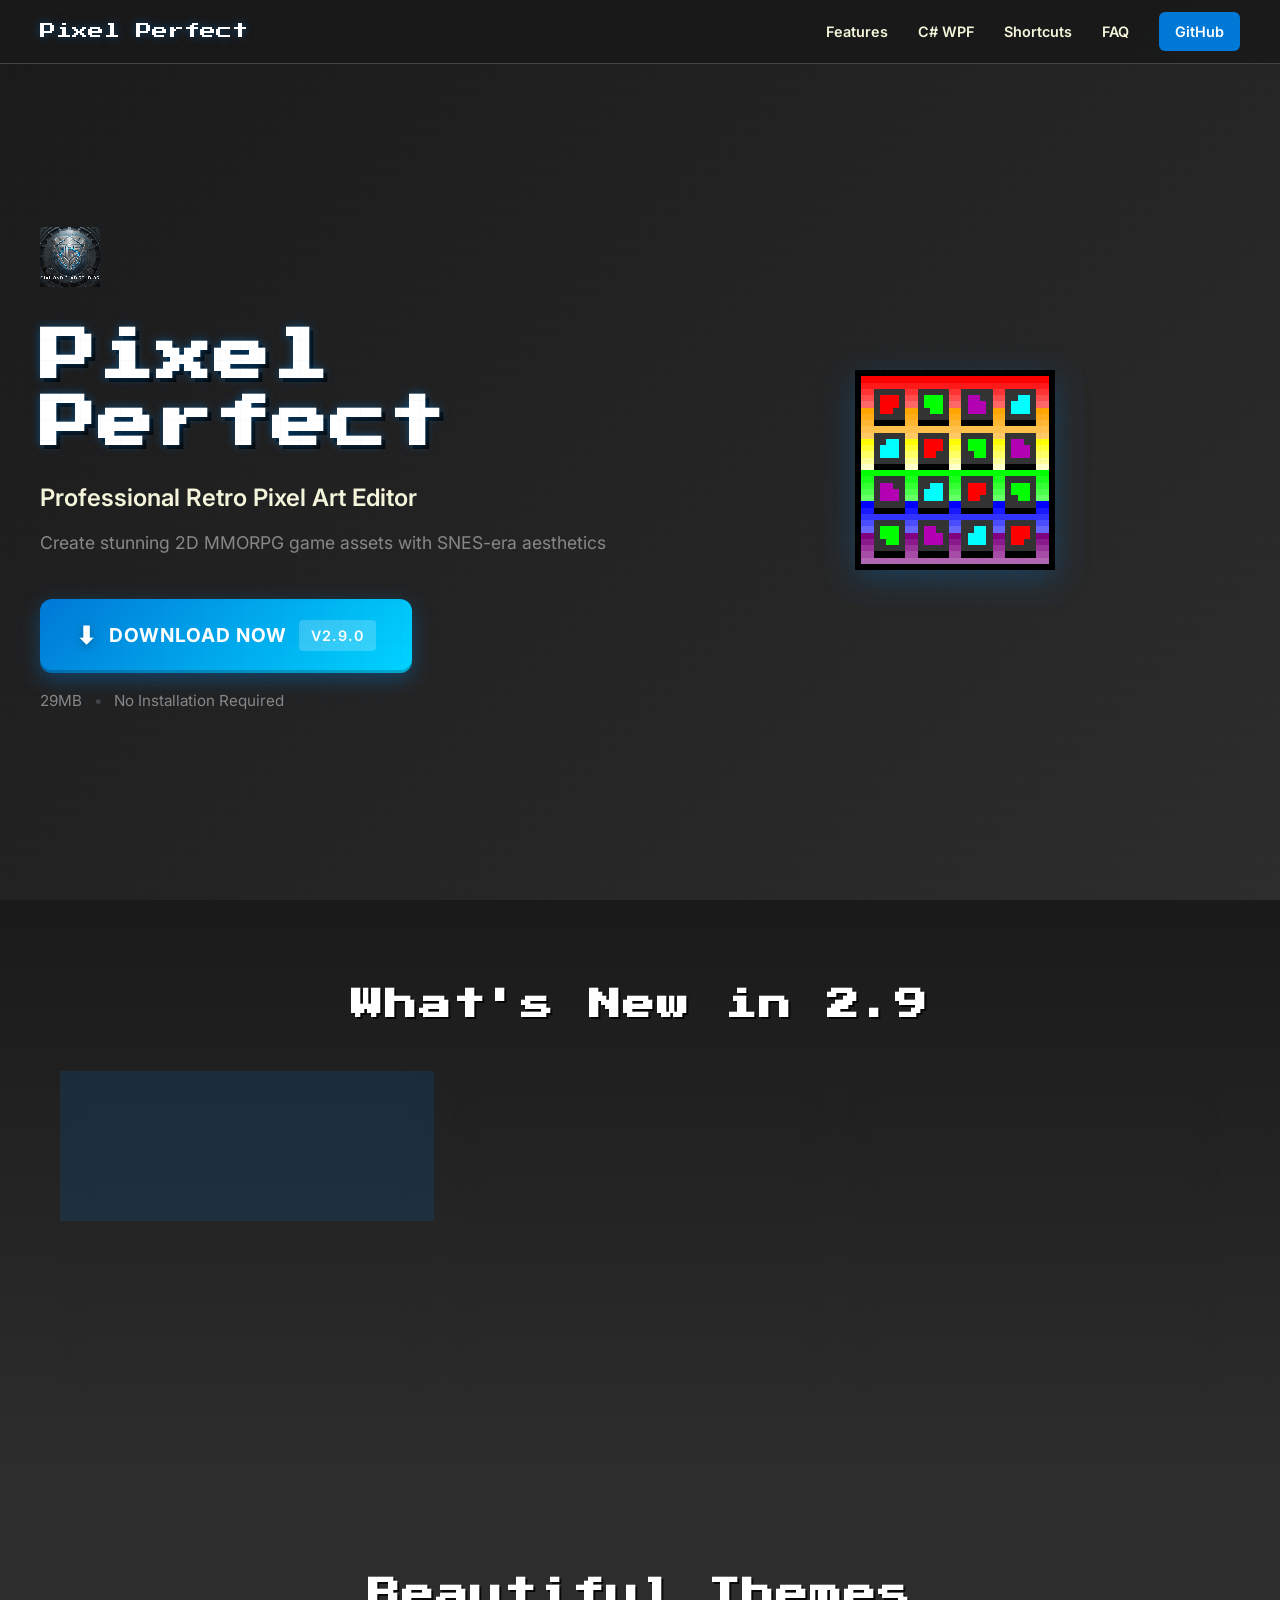
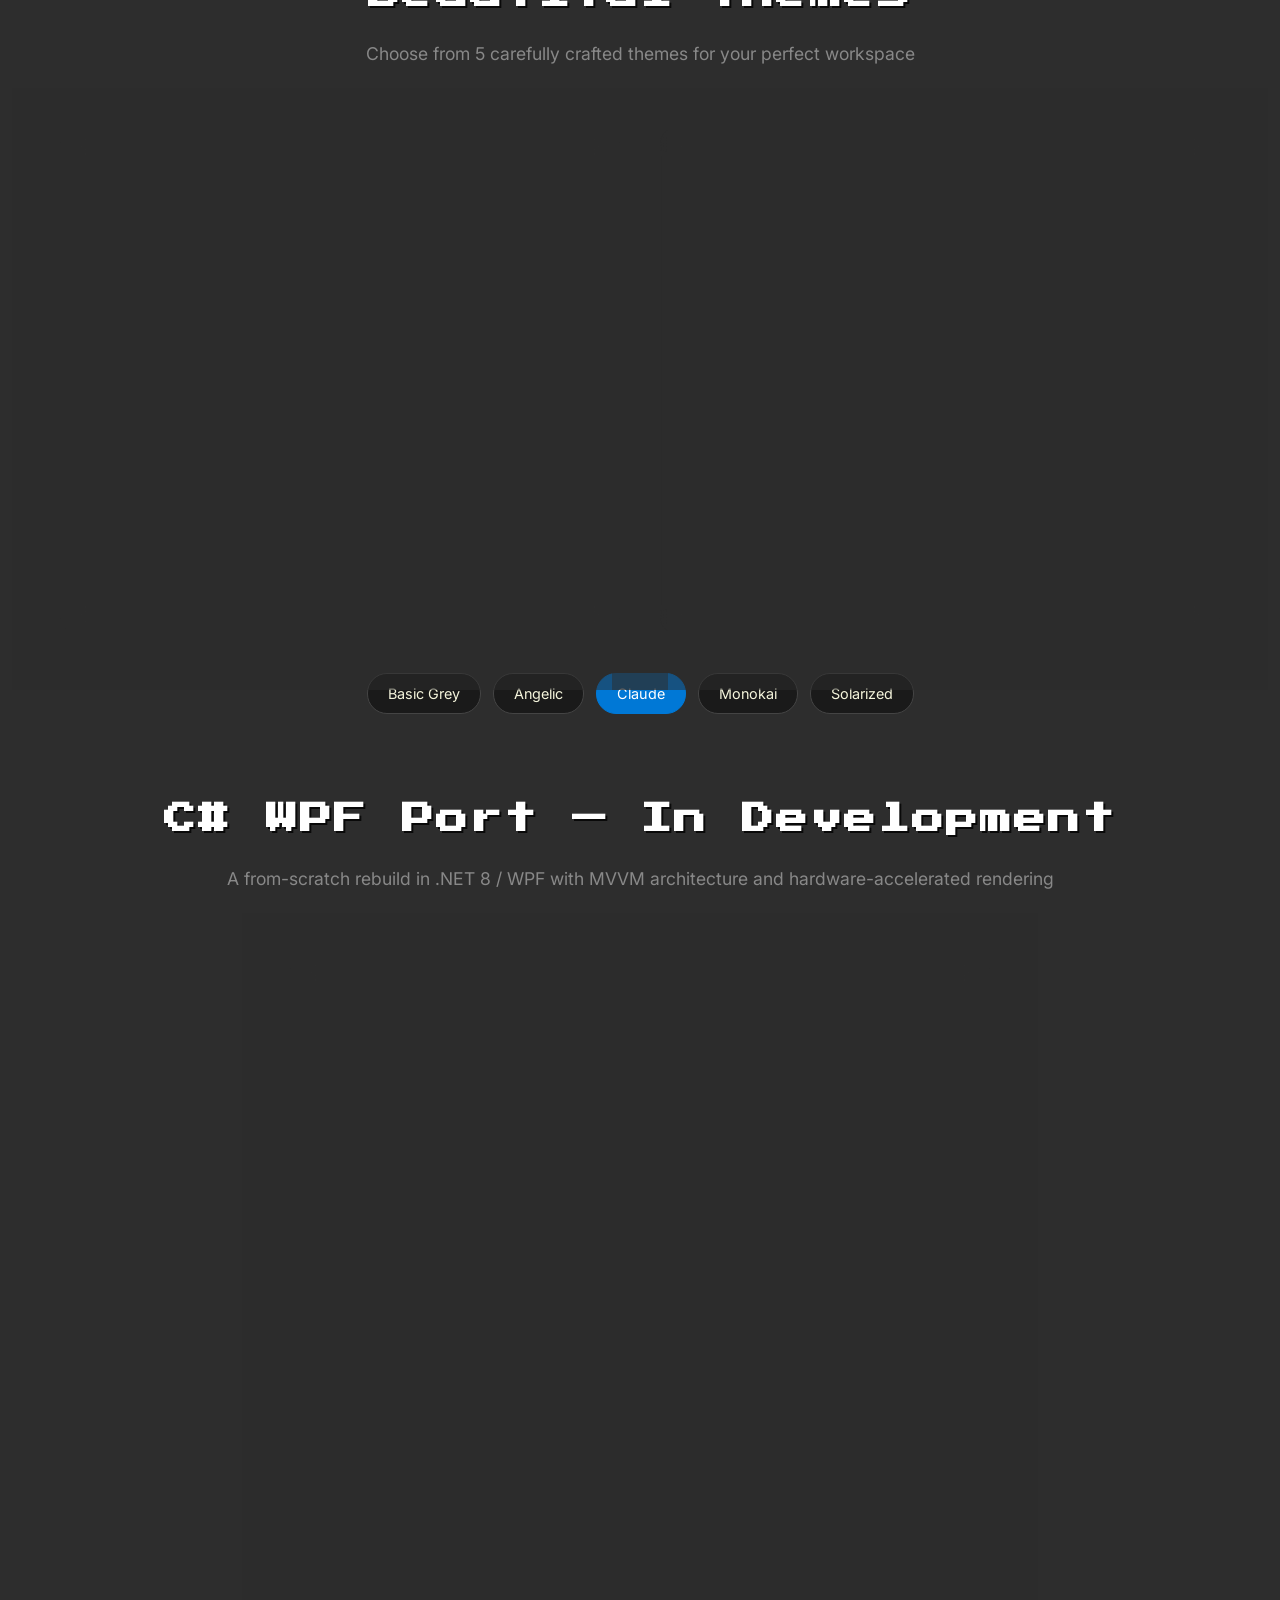
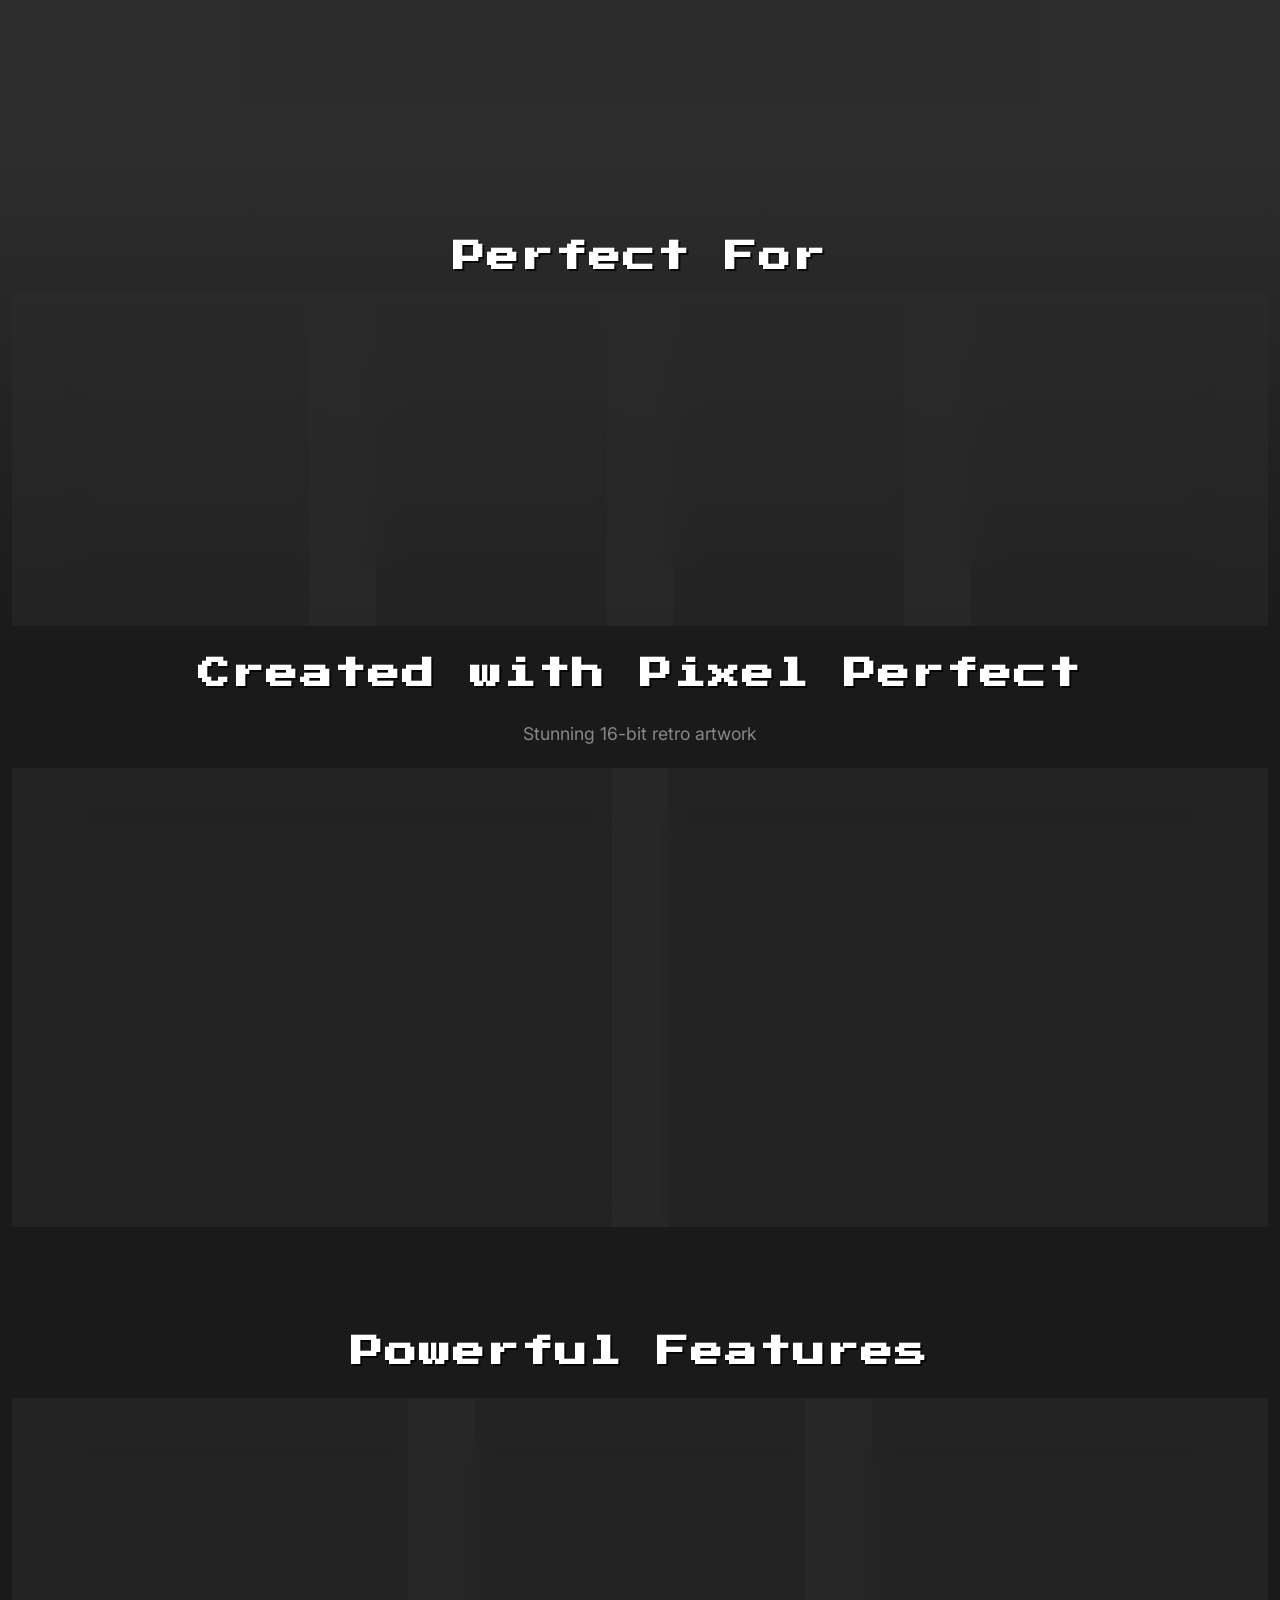
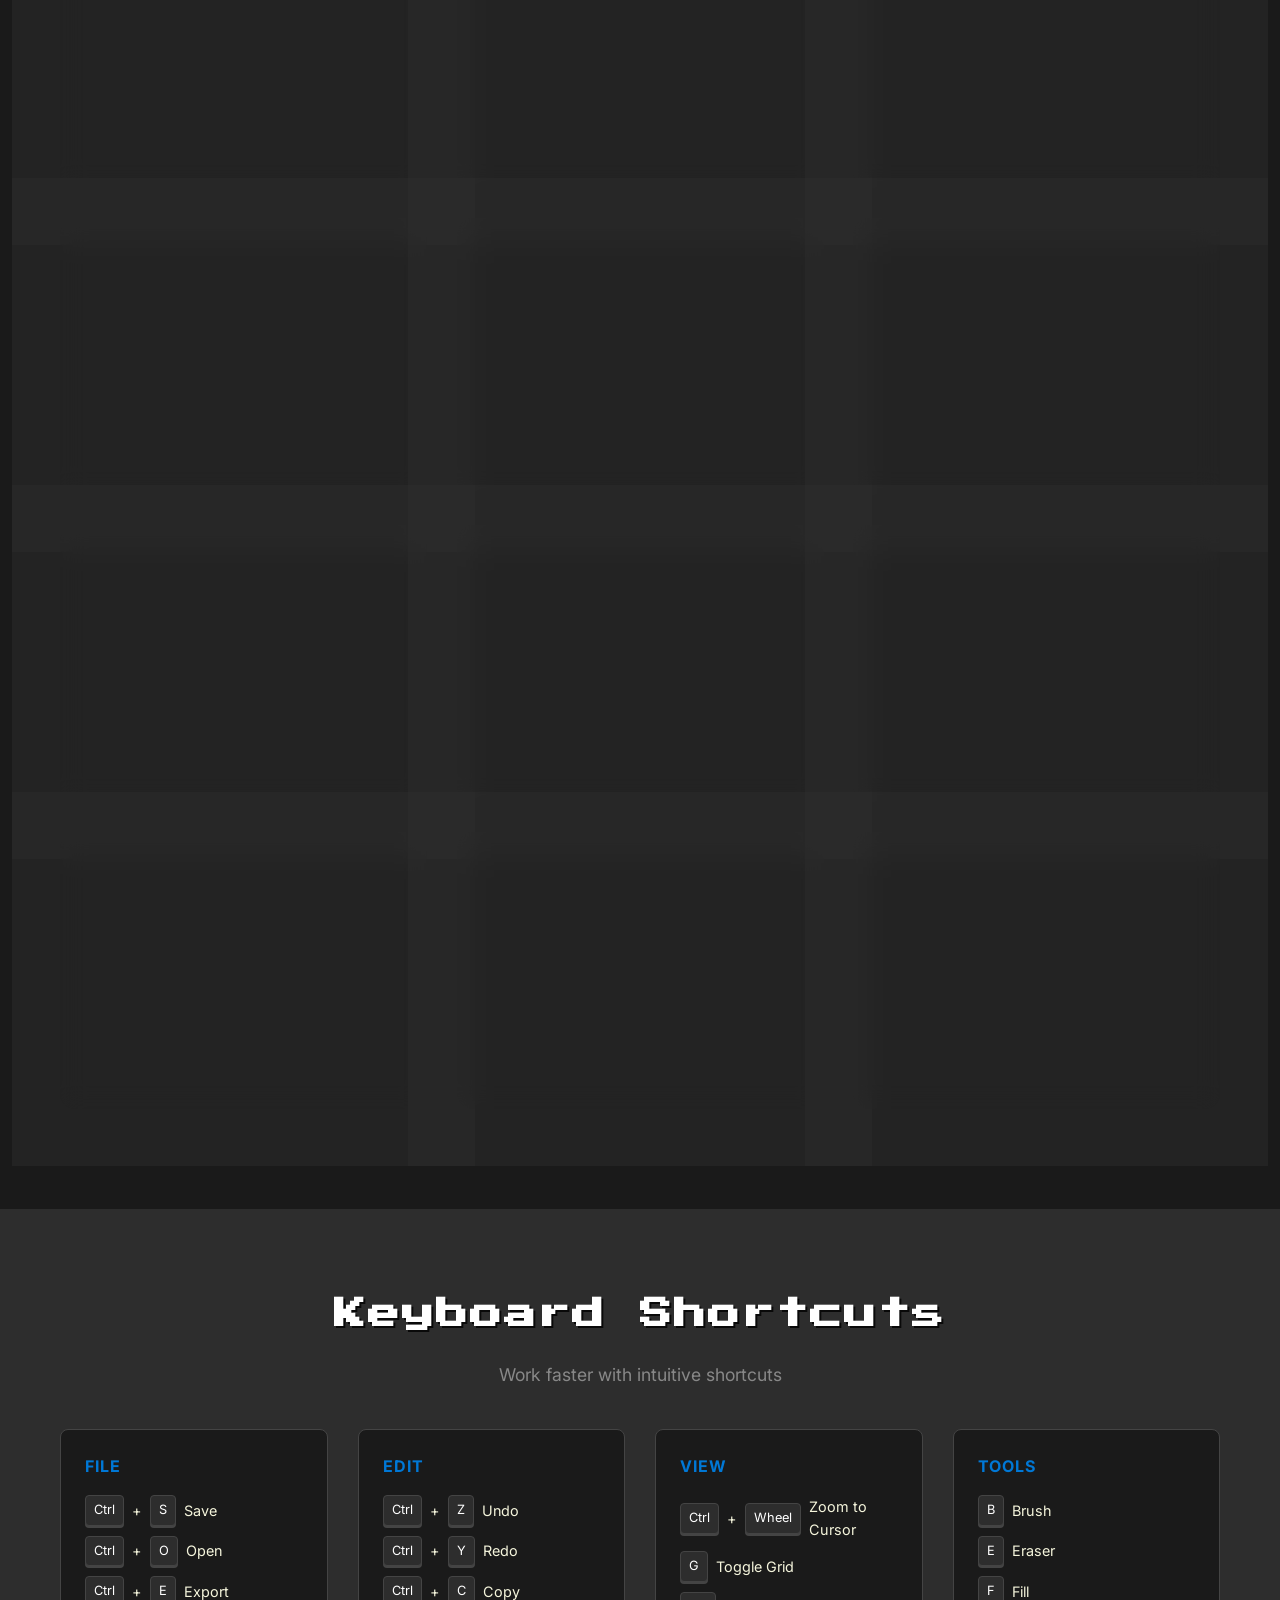
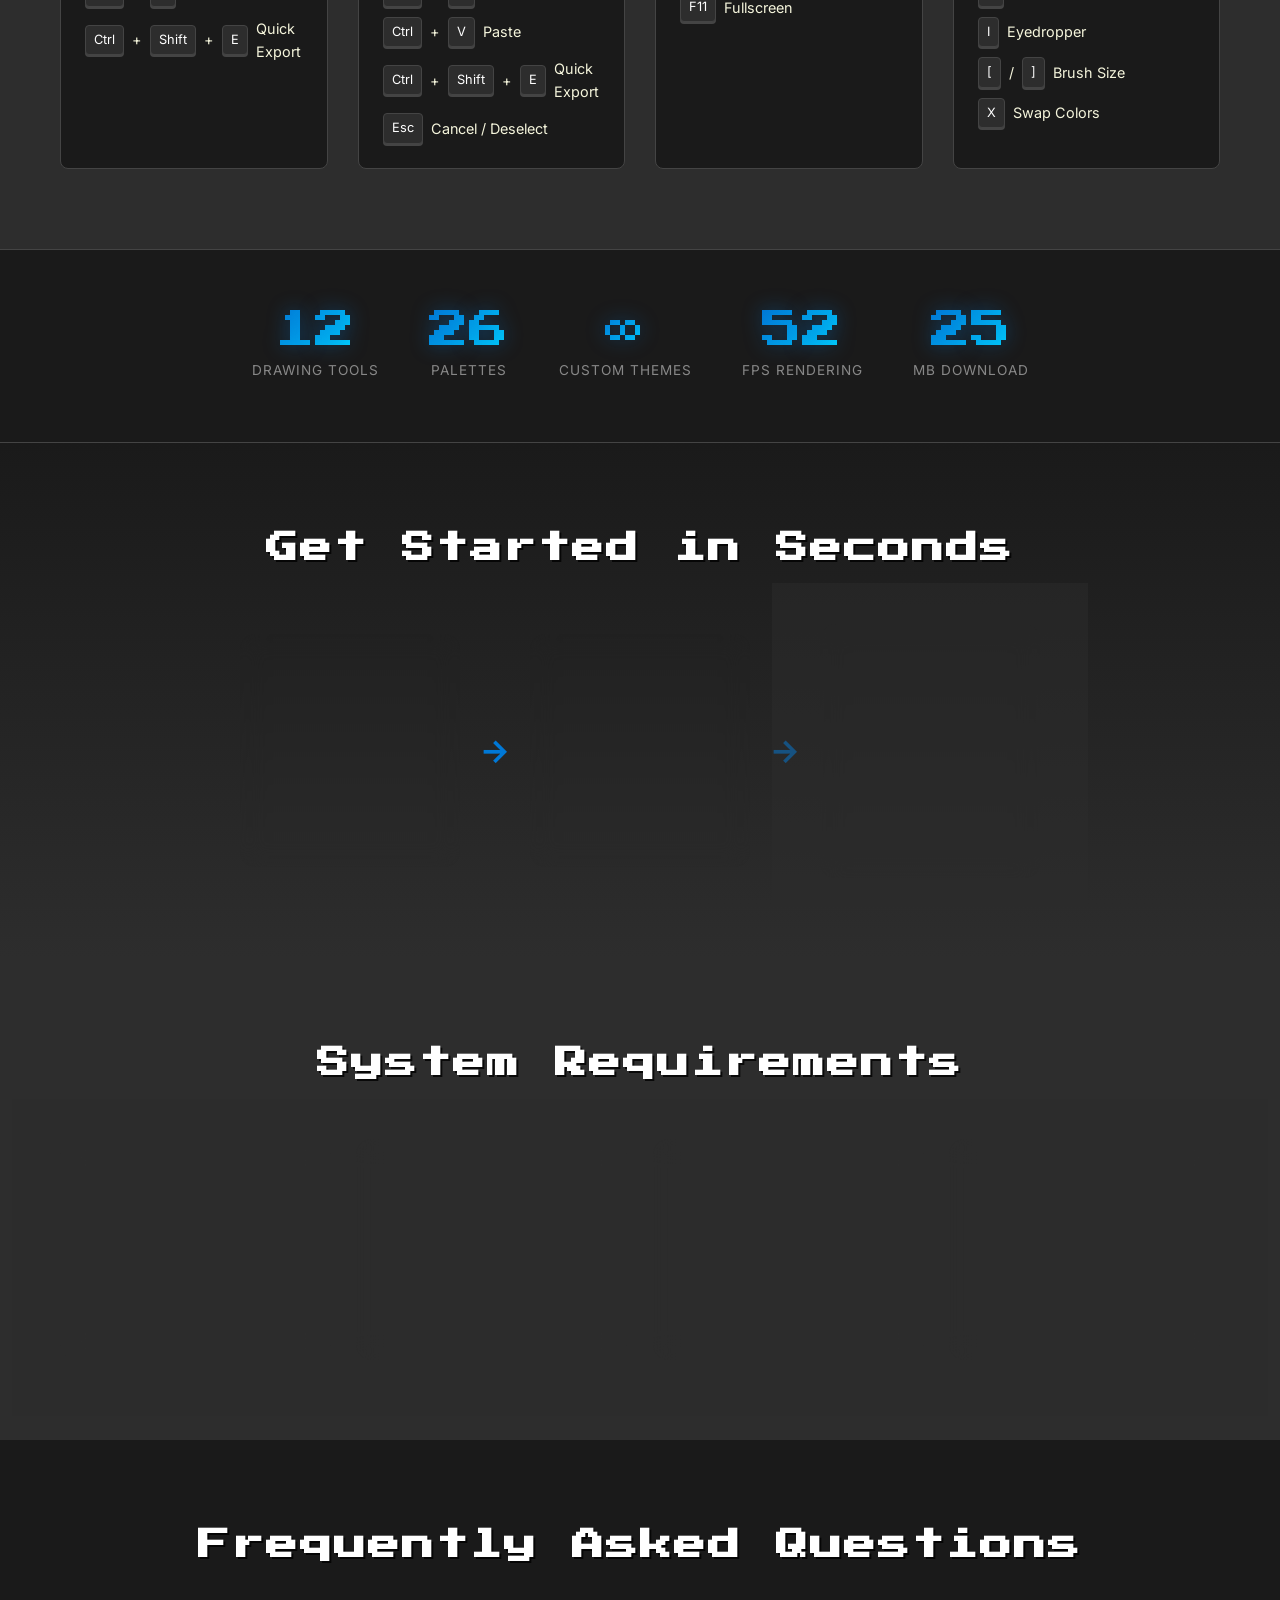
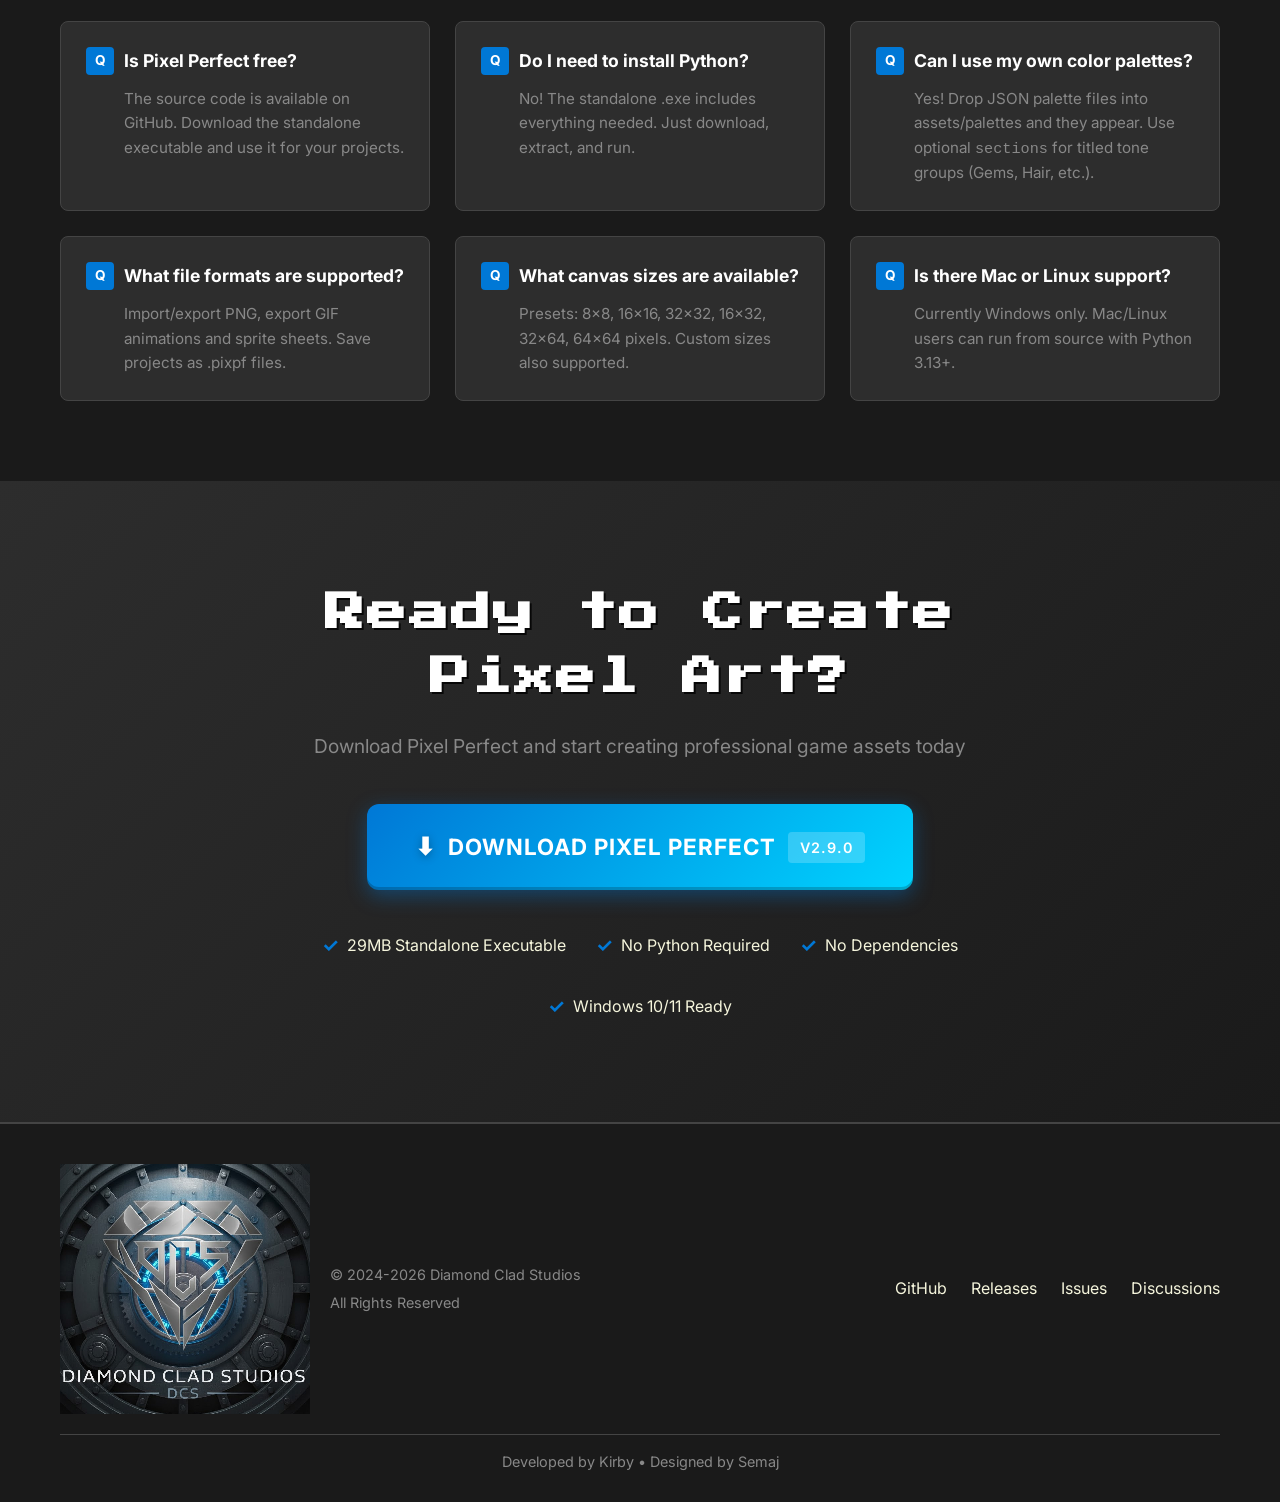
==== index.html @ 8683c52e "docs: Update index.html to enhance feature descriptions and add new shortcuts" ====
<!DOCTYPE html>
<html lang="en">

<head>
    <meta charset="UTF-8">
    <meta name="viewport" content="width=device-width, initial-scale=1.0">
    <meta name="description"
        content="Pixel Perfect - Professional Retro Pixel Art Editor for creating 2D MMORPG game assets. Free download, no installation required.">
    <title>Pixel Perfect v2.9.0 - Professional Retro Pixel Art Editor</title>
    <link rel="icon" type="image/png" href="assets/app_icon.png">
    <link rel="preconnect" href="https://fonts.googleapis.com">
    <link rel="preconnect" href="https://fonts.gstatic.com" crossorigin>
    <link href="https://fonts.googleapis.com/css2?family=Press+Start+2P&family=Inter:wght@400;600;700&display=swap"
        rel="stylesheet">
    <link rel="stylesheet" href="styles.css">
</head>

<body>
    <!-- Navigation -->
    <nav class="navbar">
        <div class="nav-container">
            <a href="#" class="nav-logo">Pixel Perfect</a>
            <div class="nav-links">
                <a href="#features">Features</a>
                <a href="#c-wpf">C# WPF</a>
                <a href="#shortcuts">Shortcuts</a>
                <a href="#faq">FAQ</a>
                <a href="https://github.com/AfyKirby1/Pixel-Perfect" class="nav-github" target="_blank"
                    rel="noopener noreferrer">GitHub</a>
            </div>
        </div>
    </nav>

    <!-- Hero Section -->
    <section class="hero">
        <div class="hero-container">
            <div class="hero-content">
                <div class="logo-section">
                    <img src="assets/dcs.png" alt="Diamond Clad Studios" class="dcs-logo">
                </div>
                <h1 class="hero-title">Pixel Perfect</h1>
                <p class="hero-tagline">Professional Retro Pixel Art Editor</p>
                <p class="hero-subtitle">Create stunning 2D MMORPG game assets with SNES-era aesthetics</p>

                <div class="download-section">
                    <a href="https://github.com/AfyKirby1/Pixel-Perfect/releases" class="download-btn" target="_blank"
                        rel="noopener noreferrer">
                        <span class="download-icon">⬇</span>
                        <span class="download-text">Download Now</span>
                        <span class="download-badge">v2.9.0</span>
                    </a>
                    <div class="download-info">
                        <span class="file-size">29MB</span>
                        <span class="separator">•</span>
                        <span class="no-install">No Installation Required</span>
                    </div>
                </div>
            </div>
            <div class="hero-image">
                <img src="assets/app_icon.png" alt="Pixel Perfect Icon" class="app-icon">
            </div>
        </div>
    </section>

    <!-- What's New Section -->
    <section class="whats-new">
        <div class="container">
            <h2 class="section-title">What's New in 2.9</h2>
            <div class="updates-grid">
                <div class="update-card highlight">
                    <div class="update-icon">🪙</div>
                    <div class="update-content">
                        <h3>3D Token Preview</h3>
                        <p>Visualize your pixel art as 3D voxel tokens with lighting, rotation, and GIF export</p>
                    </div>
                </div>
                <div class="update-card">
                    <div class="update-icon">🎨</div>
                    <div class="update-content">
                        <h3>Claude Theme</h3>
                        <p>Warm cream backgrounds with coral accents inspired by Anthropic's design language</p>
                    </div>
                </div>
                <div class="update-card">
                    <div class="update-icon">🏁</div>
                    <div class="update-content">
                        <h3>Dither Tool</h3>
                        <p>Checkerboard pattern brush for authentic retro shading and dithering effects</p>
                    </div>
                </div>
                <div class="update-card">
                    <div class="update-icon">🤖</div>
                    <div class="update-content">
                        <h3>Godot Ready</h3>
                        <p>Auto-generate zero-spacing sprite sheets and .tres resources for instant Godot Engine use</p>
                    </div>
                </div>
                <div class="update-card">
                    <div class="update-icon">🖼️</div>
                    <div class="update-content">
                        <h3>Reference Panel</h3>
                        <p>Load any image (PNG, JPG, GIF) with adjustable opacity, pan, and zoom support</p>
                    </div>
                </div>
                <div class="update-card">
                    <div class="update-icon">📐</div>
                    <div class="update-content">
                        <h3>Massive Canvases</h3>
                        <p>Support for 128×128 and 256×256 sizes powered by new Pillow rendering engine</p>
                    </div>
                </div>
            </div>
        </div>
    </section>

    <!-- Screenshots Section -->
    <section class="screenshots">
        <div class="container">
            <h2 class="section-title">Beautiful Themes</h2>
            <p class="section-subtitle">Choose from 5 carefully crafted themes for your perfect workspace</p>
            <div class="screenshots-grid">
                <div class="screenshot-card">
                    <div class="screenshot-wrapper">
                        <img src="assets/header.png" alt="Pixel Perfect - Dark Theme" class="screenshot-img">
                    </div>
                    <h3 class="screenshot-title">Dark "Basic Grey"</h3>
                    <p class="screenshot-desc">Professional workspace with dark color palette</p>
                </div>
                <div class="screenshot-card">
                    <div class="screenshot-wrapper">
                        <img src="assets/header_light.png" alt="Pixel Perfect - Light Theme" class="screenshot-img">
                    </div>
                    <h3 class="screenshot-title">Light "Angelic"</h3>
                    <p class="screenshot-desc">Elegant light interface for comfortable daytime use</p>
                </div>
            </div>
            <div class="themes-list">
                <span class="theme-tag">Basic Grey</span>
                <span class="theme-tag">Angelic</span>
                <span class="theme-tag highlight">Claude</span>
                <span class="theme-tag">Monokai</span>
                <span class="theme-tag">Solarized</span>
            </div>

            <!-- C# WPF Port Section -->
            <h2 class="section-title" id="c-wpf" style="margin-top: 80px;">C# WPF Port — In Development</h2>
            <p class="section-subtitle">A from-scratch rebuild in .NET 8 / WPF with MVVM architecture and
                hardware-accelerated rendering</p>
            <div class="screenshots-grid c-wpf-grid">
                <div class="screenshot-card c-wpf-card">
                    <div class="screenshot-wrapper">
                        <img src="assets/c-wpf-v-0.1.png" alt="Pixel Perfect C# WPF v0.2 - Dark Theme"
                            class="screenshot-img">
                    </div>
                    <h3 class="screenshot-title">C# WPF v0.2 — Dark Theme</h3>
                    <p class="screenshot-desc">10 tools, layers, 6 themes, selection, pan, 16 sectioned palettes, Recent Colors, swap colors (X), zoom-to-cursor, Fit/100%, Settings (grid & checkerboard), Quick Export. Windows native.</p>
                    <div class="c-wpf-badges">
                        <span class="c-wpf-badge">.NET 8</span>
                        <span class="c-wpf-badge">WPF</span>
                        <span class="c-wpf-badge">MVVM</span>
                        <span class="c-wpf-badge">Settings</span>
                    </div>
                </div>
            </div>
        </div>
    </section>

    <!-- Perfect For Section -->
    <section class="perfect-for">
        <div class="container">
            <h2 class="section-title">Perfect For</h2>
            <div class="audience-grid">
                <div class="audience-card">
                    <div class="audience-icon">🎮</div>
                    <h3>Game Developers</h3>
                    <p>SNES-era sprites & tile-based games</p>
                </div>
                <div class="audience-card">
                    <div class="audience-icon">🎨</div>
                    <h3>Pixel Artists</h3>
                    <p>Professional tools & workflow efficiency</p>
                </div>
                <div class="audience-card">
                    <div class="audience-icon">🚀</div>
                    <h3>Indie Creators</h3>
                    <p>Fast asset creation & budget-friendly</p>
                </div>
                <div class="audience-card">
                    <div class="audience-icon">💖</div>
                    <h3>Retro Enthusiasts</h3>
                    <p>Authentic experience & classic aesthetics</p>
                </div>
            </div>
        </div>
    </section>

    <!-- Art Gallery Section -->
    <section class="gallery">
        <div class="container">
            <h2 class="section-title">Created with Pixel Perfect</h2>
            <p class="section-subtitle">Stunning 16-bit retro artwork</p>
            <div class="screenshots-grid">
                <div class="screenshot-card">
                    <div class="screenshot-wrapper"
                        style="background:#1a1a1a; display:flex; justify-content:center; align-items:center; padding: 20px;">
                        <img src="assets/pixel_knight.png" alt="Retro Fantasy Knight"
                            style="max-height: 250px; image-rendering: pixelated; width: auto;">
                    </div>
                    <h3 class="screenshot-title">Fantasy Knight Sprite</h3>
                    <p class="screenshot-desc">16-bit MMORPG character asset</p>
                </div>
                <div class="screenshot-card">
                    <div class="screenshot-wrapper"
                        style="background:#1a1a1a; display:flex; justify-content:center; align-items:center; padding: 20px;">
                        <img src="assets/potion_token.png" alt="3D Potion Token"
                            style="max-height: 250px; image-rendering: pixelated; width: auto;">
                    </div>
                    <h3 class="screenshot-title">Magic Potion Item</h3>
                    <p class="screenshot-desc">Isometric preview</p>
                </div>
            </div>
        </div>
    </section>

    <!-- Features Section -->
    <section class="features" id="features">
        <div class="container">
            <h2 class="section-title">Powerful Features</h2>
            <div class="features-grid">
                <div class="feature-card">
                    <div class="feature-icon">🖌️</div>
                    <h3 class="feature-title">14 Drawing Tools</h3>
                    <p class="feature-desc">Brush, Eraser, Dither, Spray, Fill, Eyedropper, Line, Rectangle, Circle,
                        Texture, Edge, Selection, Move & Pan.</p>
                </div>
                <div class="feature-card">
                    <div class="feature-icon">🎨</div>
                    <h3 class="feature-title">30+ Game Palettes</h3>
                    <p class="feature-desc">SNES, OSRS, Curse of Aros, Heartwood, Hair Colors, Skin Tones, Gems, Minerals, Ores, Crystals, Cave, Grass, Fruit & Veggies & more. Sectioned tone groups. Recent Colors. Drop your own JSON palettes!</p>
                </div>
                <div class="feature-card">
                    <div class="feature-icon">📚</div>
                    <h3 class="feature-title">Layer System</h3>
                    <p class="feature-desc">Up to 10 layers with visibility, opacity, reordering, merging, and smart
                        alpha blending.</p>
                </div>
                <div class="feature-card">
                    <div class="feature-icon">🎬</div>
                    <h3 class="feature-title">Animation Timeline</h3>
                    <p class="feature-desc">4-8 frame animations with playback controls, adjustable FPS, onion skinning
                        & sprite sheet export.</p>
                </div>
                <div class="feature-card">
                    <div class="feature-icon">✂️</div>
                    <h3 class="feature-title">Selection Tools</h3>
                    <p class="feature-desc">Rectangle select, mirror, rotate 90°, copy, scale with handles.
                        Non-destructive move system.</p>
                </div>
                <div class="feature-card">
                    <div class="feature-icon">🔄</div>
                    <h3 class="feature-title">Symmetry Drawing</h3>
                    <p class="feature-desc">X/Y axis mirroring for all drawing tools. Perfect for characters and
                        symmetrical designs.</p>
                </div>
                <div class="feature-card">
                    <div class="feature-icon">💾</div>
                    <h3 class="feature-title">Export Formats</h3>
                    <p class="feature-desc">PNG (1-8× scale), GIF animations, sprite sheets with JSON metadata. Custom
                        .pixpf project format.</p>
                </div>
                <div class="feature-card">
                    <div class="feature-icon">⚡</div>
                    <h3 class="feature-title">Lightning Fast</h3>
                    <p class="feature-desc">Pillow rendering engine, NumPy vectorization, smart caching. 60fps even at
                        256×256 resolution.</p>
                </div>
                <div class="feature-card">
                    <div class="feature-icon">🪙</div>
                    <h3 class="feature-title">3D Token Preview</h3>
                    <p class="feature-desc">Instantly visualize your art as 3D voxel tokens. Rotate, light, and export
                        as spinning GIFs.</p>
                </div>
                <div class="feature-card">
                    <div class="feature-icon">🤖</div>
                    <h3 class="feature-title">Godot Ready</h3>
                    <p class="feature-desc">Export zero-spacing sprite sheets and .tres resources for immediate use in
                        Godot Engine.</p>
                </div>
                <div class="feature-card">
                    <div class="feature-icon">🖼️</div>
                    <h3 class="feature-title">Reference Panel</h3>
                    <p class="feature-desc">Load reference images (PNG/JPG/GIF) with adjustable opacity, pan, and zoom
                        interactions.</p>
                </div>
                <div class="feature-card">
                    <div class="feature-icon">📐</div>
                    <h3 class="feature-title">Massive Canvas</h3>
                    <p class="feature-desc">Support for sizes up to 256×256 pixels with smart view management and
                        auto-zoom.</p>
                </div>
            </div>
        </div>
    </section>

    <!-- Keyboard Shortcuts Section -->
    <section class="shortcuts" id="shortcuts">
        <div class="container">
            <h2 class="section-title">Keyboard Shortcuts</h2>
            <p class="section-subtitle">Work faster with intuitive shortcuts</p>
            <div class="shortcuts-grid">
                <div class="shortcut-group">
                    <h3>File</h3>
                    <div class="shortcut"><kbd>Ctrl</kbd>+<kbd>S</kbd> Save</div>
                    <div class="shortcut"><kbd>Ctrl</kbd>+<kbd>O</kbd> Open</div>
                    <div class="shortcut"><kbd>Ctrl</kbd>+<kbd>E</kbd> Export</div>
                    <div class="shortcut"><kbd>Ctrl</kbd>+<kbd>Shift</kbd>+<kbd>E</kbd> Quick Export</div>
                </div>
                <div class="shortcut-group">
                    <h3>Edit</h3>
                    <div class="shortcut"><kbd>Ctrl</kbd>+<kbd>Z</kbd> Undo</div>
                    <div class="shortcut"><kbd>Ctrl</kbd>+<kbd>Y</kbd> Redo</div>
                    <div class="shortcut"><kbd>Ctrl</kbd>+<kbd>C</kbd> Copy</div>
                    <div class="shortcut"><kbd>Ctrl</kbd>+<kbd>V</kbd> Paste</div>
                    <div class="shortcut"><kbd>Ctrl</kbd>+<kbd>Shift</kbd>+<kbd>E</kbd> Quick Export</div>
                    <div class="shortcut"><kbd>Esc</kbd> Cancel / Deselect</div>
                </div>
                <div class="shortcut-group">
                    <h3>View</h3>
                    <div class="shortcut"><kbd>Ctrl</kbd>+<kbd>Wheel</kbd> Zoom to Cursor</div>
                    <div class="shortcut"><kbd>G</kbd> Toggle Grid</div>
                    <div class="shortcut"><kbd>F11</kbd> Fullscreen</div>
                </div>
                <div class="shortcut-group">
                    <h3>Tools</h3>
                    <div class="shortcut"><kbd>B</kbd> Brush</div>
                    <div class="shortcut"><kbd>E</kbd> Eraser</div>
                    <div class="shortcut"><kbd>F</kbd> Fill</div>
                    <div class="shortcut"><kbd>I</kbd> Eyedropper</div>
                    <div class="shortcut"><kbd>[</kbd>/<kbd>]</kbd> Brush Size</div>
                    <div class="shortcut"><kbd>X</kbd> Swap Colors</div>
                </div>
            </div>
        </div>
    </section>

    <!-- Stats Section -->
    <section class="stats">
        <div class="container">
            <div class="stats-grid">
                <div class="stat-item">
                    <span class="stat-number">14</span>
                    <span class="stat-label">Drawing Tools</span>
                </div>
                <div class="stat-item">
                    <span class="stat-number">30</span>
                    <span class="stat-label">Palettes</span>
                </div>
                <div class="stat-item">
                    <span class="stat-number">∞</span>
                    <span class="stat-label">Custom Themes</span>
                </div>
                <div class="stat-item">
                    <span class="stat-number">60</span>
                    <span class="stat-label">FPS Rendering</span>
                </div>
                <div class="stat-item">
                    <span class="stat-number">29</span>
                    <span class="stat-label">MB Download</span>
                </div>
            </div>
        </div>
    </section>

    <!-- Quick Start Section -->
    <section class="quick-start">
        <div class="container">
            <h2 class="section-title">Get Started in Seconds</h2>
            <div class="steps-grid">
                <div class="step-card">
                    <div class="step-number">1</div>
                    <h3>Download</h3>
                    <p>Get the 29MB standalone executable from GitHub releases</p>
                </div>
                <div class="step-arrow">→</div>
                <div class="step-card">
                    <div class="step-number">2</div>
                    <h3>Extract</h3>
                    <p>Unzip the folder (includes EXE + assets + palettes)</p>
                </div>
                <div class="step-arrow">→</div>
                <div class="step-card">
                    <div class="step-number">3</div>
                    <h3>Create</h3>
                    <p>Double-click PixelPerfect.exe (Python or C# WPF) and start drawing!</p>
                </div>
            </div>
        </div>
    </section>

    <!-- System Requirements Section -->
    <section class="requirements">
        <div class="container">
            <h2 class="section-title">System Requirements</h2>
            <div class="requirements-grid">
                <div class="requirement-card">
                    <div class="requirement-icon">💻</div>
                    <h3>Operating System</h3>
                    <p>Windows 10 or Windows 11 (64-bit)</p>
                </div>
                <div class="requirement-card">
                    <div class="requirement-icon">🧠</div>
                    <h3>Memory</h3>
                    <p>2GB RAM minimum (4GB recommended)</p>
                </div>
                <div class="requirement-card">
                    <div class="requirement-icon">💾</div>
                    <h3>Storage</h3>
                    <p>50MB free disk space</p>
                </div>
                <div class="requirement-card">
                    <div class="requirement-icon">🖥️</div>
                    <h3>Display</h3>
                    <p>1280×720 minimum resolution</p>
                </div>
            </div>
        </div>
    </section>

    <!-- FAQ Section -->
    <section class="faq" id="faq">
        <div class="container">
            <h2 class="section-title">Frequently Asked Questions</h2>
            <div class="faq-grid">
                <div class="faq-item">
                    <h3 class="faq-question">Is Pixel Perfect free?</h3>
                    <p class="faq-answer">The source code is available on GitHub. Download the standalone executable and
                        use it for your projects.</p>
                </div>
                <div class="faq-item">
                    <h3 class="faq-question">Do I need to install Python?</h3>
                    <p class="faq-answer">No! The standalone .exe includes everything needed. Just download, extract,
                        and run.</p>
                </div>
                <div class="faq-item">
                    <h3 class="faq-question">Can I use my own color palettes?</h3>
                    <p class="faq-answer">Yes! Drop JSON palette files into assets/palettes and they appear. Use optional <code>sections</code> for titled tone groups (Gems, Hair, etc.).</p>
                </div>
                <div class="faq-item">
                    <h3 class="faq-question">What file formats are supported?</h3>
                    <p class="faq-answer">Import/export PNG, export GIF animations and sprite sheets. Save projects as
                        .pixpf files.</p>
                </div>
                <div class="faq-item">
                    <h3 class="faq-question">What canvas sizes are available?</h3>
                    <p class="faq-answer">Presets: 8×8, 16×16, 32×32, 16×32, 32×64, 64×64 pixels. Custom sizes also
                        supported.</p>
                </div>
                <div class="faq-item">
                    <h3 class="faq-question">Is there Mac or Linux support?</h3>
                    <p class="faq-answer">Currently Windows only. Mac/Linux users can run from source with Python 3.13+.
                    </p>
                </div>
            </div>
        </div>
    </section>

    <!-- Download CTA Section -->
    <section class="download-cta">
        <div class="container">
            <div class="cta-content">
                <h2 class="cta-title">Ready to Create Pixel Art?</h2>
                <p class="cta-subtitle">Download Pixel Perfect and start creating professional game assets today</p>
                <a href="https://github.com/AfyKirby1/Pixel-Perfect/releases" class="download-btn large" target="_blank"
                    rel="noopener noreferrer">
                    <span class="download-icon">⬇</span>
                    <span class="download-text">Download Pixel Perfect</span>
                    <span class="download-badge">v2.9.0</span>
                </a>
                <div class="cta-features">
                    <div class="cta-feature">
                        <span class="check-icon">✓</span>
                        <span>29MB Standalone Executable</span>
                    </div>
                    <div class="cta-feature">
                        <span class="check-icon">✓</span>
                        <span>No Python Required</span>
                    </div>
                    <div class="cta-feature">
                        <span class="check-icon">✓</span>
                        <span>No Dependencies</span>
                    </div>
                    <div class="cta-feature">
                        <span class="check-icon">✓</span>
                        <span>Windows 10/11 Ready</span>
                    </div>
                </div>
            </div>
        </div>
    </section>

    <!-- Footer -->
    <footer class="footer">
        <div class="container">
            <div class="footer-content">
                <div class="footer-brand">
                    <img src="assets/dcs.png" alt="Diamond Clad Studios" class="footer-logo">
                    <div class="footer-text-wrapper">
                        <p class="footer-text">© 2024-2026 Diamond Clad Studios</p>
                        <p class="footer-text">All Rights Reserved</p>
                    </div>
                </div>
                <div class="footer-links">
                    <a href="https://github.com/AfyKirby1/Pixel-Perfect" class="footer-link" target="_blank"
                        rel="noopener noreferrer">GitHub</a>
                    <a href="https://github.com/AfyKirby1/Pixel-Perfect/releases" class="footer-link" target="_blank"
                        rel="noopener noreferrer">Releases</a>
                    <a href="https://github.com/AfyKirby1/Pixel-Perfect/issues" class="footer-link" target="_blank"
                        rel="noopener noreferrer">Issues</a>
                    <a href="https://github.com/AfyKirby1/Pixel-Perfect/discussions" class="footer-link" target="_blank"
                        rel="noopener noreferrer">Discussions</a>
                </div>
            </div>
            <div class="footer-credits">
                <p>Developed by Kirby • Designed by Semaj</p>
            </div>
        </div>
    </footer>

    <script src="script.js"></script>
</body>

</html>
---- styles.css ----
/* Reset and Base Styles */
* {
    margin: 0;
    padding: 0;
    box-sizing: border-box;
}

:root {
    --bg-primary: #1a1a1a;
    --bg-secondary: #2d2d2d;
    --accent-blue: #0078D6;
    --accent-blue-hover: #005a9e;
    --text-primary: #ffffff;
    --text-secondary: #f5f5dc;
    --text-muted: #888888;
    --border-color: #444444;
    --pixel-size: 4px;
}

body {
    font-family: 'Inter', -apple-system, BlinkMacSystemFont, 'Segoe UI', sans-serif;
    background-color: var(--bg-primary);
    color: var(--text-primary);
    line-height: 1.6;
    overflow-x: hidden;
    position: relative;
}

/* Sleek Background — Animated gradient mesh + grid */
body::before {
    content: '';
    position: fixed;
    top: 0;
    left: 0;
    width: 100%;
    height: 100%;
    background: 
        radial-gradient(ellipse 80% 50% at 20% 20%, rgba(0, 120, 214, 0.08) 0%, transparent 50%),
        radial-gradient(ellipse 60% 40% at 80% 80%, rgba(0, 212, 255, 0.06) 0%, transparent 50%),
        radial-gradient(ellipse 50% 30% at 50% 50%, rgba(120, 80, 200, 0.04) 0%, transparent 60%);
    animation: bg-pulse 12s ease-in-out infinite alternate;
    pointer-events: none;
    z-index: 0;
}

@keyframes bg-pulse {
    0% { opacity: 0.7; }
    100% { opacity: 1; }
}

/* Pixel grid overlay — subtle static mesh */
body::after {
    content: '';
    position: fixed;
    top: 0;
    left: 0;
    width: 100%;
    height: 100%;
    background-image: 
        linear-gradient(rgba(0, 120, 214, 0.035) 1px, transparent 1px),
        linear-gradient(90deg, rgba(0, 120, 214, 0.035) 1px, transparent 1px);
    background-size: 20px 20px;
    pointer-events: none;
    z-index: 0;
}

/* Navigation */
.navbar {
    position: fixed;
    top: 0;
    left: 0;
    right: 0;
    background: rgba(26, 26, 26, 0.95);
    backdrop-filter: blur(10px);
    border-bottom: 1px solid var(--border-color);
    z-index: 1000;
    padding: 12px 20px;
}

.nav-container {
    max-width: 1200px;
    margin: 0 auto;
    display: flex;
    justify-content: space-between;
    align-items: center;
}

.nav-logo {
    font-family: 'Press Start 2P', monospace;
    font-size: 1rem;
    color: var(--text-primary);
    text-decoration: none;
    text-shadow: 0 0 10px rgba(0, 120, 214, 0.5);
}

.nav-links {
    display: flex;
    gap: 30px;
    align-items: center;
}

.nav-links a {
    color: var(--text-secondary);
    text-decoration: none;
    font-size: 0.9rem;
    font-weight: 600;
    transition: color 0.3s ease;
}

.nav-links a:hover {
    color: var(--accent-blue);
}

.nav-github {
    background: var(--accent-blue);
    color: var(--text-primary) !important;
    padding: 8px 16px;
    border-radius: 6px;
    transition: background 0.3s ease !important;
}

.nav-github:hover {
    background: var(--accent-blue-hover) !important;
}

.container {
    max-width: 1200px;
    margin: 0 auto;
    padding: 0 20px;
    position: relative;
    z-index: 1;
}

/* Hero Section */
.hero {
    min-height: 100vh;
    display: flex;
    align-items: center;
    justify-content: center;
    padding: 120px 20px 80px;
    position: relative;
    background: linear-gradient(135deg, var(--bg-primary) 0%, var(--bg-secondary) 100%);
}

.hero-container {
    max-width: 1200px;
    width: 100%;
    display: grid;
    grid-template-columns: 1fr 1fr;
    gap: 60px;
    align-items: center;
}

.hero-content {
    text-align: left;
}

.logo-section {
    margin-bottom: 30px;
}

.dcs-logo {
    height: 60px;
    width: auto;
    image-rendering: pixelated;
    image-rendering: -moz-crisp-edges;
    image-rendering: crisp-edges;
}

.hero-title {
    font-family: 'Press Start 2P', monospace;
    font-size: 3.5rem;
    color: var(--text-primary);
    margin-bottom: 20px;
    text-shadow: 
        0 0 10px rgba(0, 120, 214, 0.5),
        4px 4px 0px rgba(0, 0, 0, 0.8);
    line-height: 1.2;
    letter-spacing: 2px;
}

.hero-tagline {
    font-size: 1.5rem;
    color: var(--text-secondary);
    margin-bottom: 10px;
    font-weight: 600;
}

.hero-subtitle {
    font-size: 1.1rem;
    color: var(--text-muted);
    margin-bottom: 40px;
    line-height: 1.8;
}

.download-section {
    margin-top: 40px;
}

.download-btn {
    display: inline-flex;
    align-items: center;
    gap: 12px;
    padding: 18px 36px;
    background: linear-gradient(135deg, var(--accent-blue) 0%, #00d4ff 100%);
    color: var(--text-primary);
    text-decoration: none;
    font-size: 1.2rem;
    font-weight: 700;
    border: none;
    border-radius: 12px;
    cursor: pointer;
    transition: all 0.3s cubic-bezier(0.175, 0.885, 0.32, 1.275);
    position: relative;
    box-shadow: 
        0 6px 20px rgba(0, 120, 214, 0.4),
        inset 0 -3px 0 rgba(0, 0, 0, 0.2);
    text-transform: uppercase;
    letter-spacing: 1px;
}

.download-btn:hover {
    background: linear-gradient(135deg, #00d4ff 0%, var(--accent-blue) 100%);
    transform: translateY(-3px) scale(1.02);
    box-shadow: 
        0 10px 30px rgba(0, 120, 214, 0.6),
        inset 0 -3px 0 rgba(0, 0, 0, 0.2);
}

.download-btn:active {
    transform: translateY(0);
    box-shadow: 
        0 2px 0 rgba(0, 0, 0, 0.3),
        0 4px 8px rgba(0, 120, 214, 0.3);
}

.download-btn.large {
    padding: 24px 48px;
    font-size: 1.4rem;
}

.download-icon {
    font-size: 1.5rem;
    filter: drop-shadow(0 2px 4px rgba(0, 0, 0, 0.3));
}

.download-badge {
    background: rgba(255, 255, 255, 0.2);
    padding: 4px 12px;
    border-radius: 4px;
    font-size: 0.9rem;
    font-weight: 600;
    margin-left: auto;
}

.download-info {
    display: flex;
    align-items: center;
    gap: 12px;
    margin-top: 16px;
    color: var(--text-muted);
    font-size: 0.95rem;
}

.separator {
    color: var(--border-color);
}

.hero-image {
    display: flex;
    justify-content: center;
    align-items: center;
}

.app-icon {
    width: 200px;
    height: 200px;
    image-rendering: pixelated;
    image-rendering: -moz-crisp-edges;
    image-rendering: crisp-edges;
    filter: drop-shadow(0 8px 16px rgba(0, 120, 214, 0.3));
    animation: float 3s ease-in-out infinite;
}

@keyframes float {
    0%, 100% {
        transform: translateY(0);
    }
    50% {
        transform: translateY(-10px);
    }
}

/* What's New Section */
.whats-new {
    padding: 80px 20px;
    background: linear-gradient(180deg, var(--bg-primary) 0%, var(--bg-secondary) 100%);
    position: relative;
    z-index: 1;
}

.updates-grid {
    display: grid;
    grid-template-columns: repeat(auto-fit, minmax(300px, 1fr));
    gap: 20px;
    margin-top: 40px;
}

.update-card {
    display: flex;
    align-items: flex-start;
    gap: 16px;
    padding: 24px;
    background: rgba(45, 45, 45, 0.5);
    backdrop-filter: blur(12px);
    -webkit-backdrop-filter: blur(12px);
    border: 1px solid rgba(255, 255, 255, 0.08);
    border-radius: 16px;
    transition: all 0.4s cubic-bezier(0.175, 0.885, 0.32, 1.275);
    box-shadow: 0 8px 32px rgba(0, 0, 0, 0.2);
}

.update-card:hover {
    background: rgba(0, 120, 214, 0.1);
    border-color: rgba(0, 120, 214, 0.6);
    transform: translateY(-5px) scale(1.02);
    box-shadow: 0 12px 40px rgba(0, 120, 214, 0.2);
}

.update-card.highlight {
    background: rgba(0, 120, 214, 0.15);
    border-color: rgba(0, 120, 214, 0.6);
    box-shadow: inset 0 0 20px rgba(0, 120, 214, 0.1);
}

.update-icon {
    font-size: 1.8rem;
    flex-shrink: 0;
}

.update-content h3 {
    font-size: 1.1rem;
    font-weight: 700;
    color: var(--text-primary);
    margin-bottom: 6px;
}

.update-content p {
    font-size: 0.9rem;
    color: var(--text-muted);
    line-height: 1.5;
}

/* Screenshots Section */
.screenshots {
    padding: 100px 20px;
    background: var(--bg-secondary);
    position: relative;
    z-index: 1;
}

.section-title {
    font-family: 'Press Start 2P', monospace;
    font-size: 2rem;
    text-align: center;
    margin-bottom: 20px;
    color: var(--text-primary);
    text-shadow: 2px 2px 0px rgba(0, 0, 0, 0.8);
    letter-spacing: 2px;
}

.section-subtitle {
    text-align: center;
    color: var(--text-muted);
    font-size: 1.1rem;
    margin-bottom: 40px;
}

/* Themes List */
.themes-list {
    display: flex;
    justify-content: center;
    flex-wrap: wrap;
    gap: 12px;
    margin-top: 40px;
}

.theme-tag {
    padding: 8px 20px;
    background: var(--bg-primary);
    border: 1px solid var(--border-color);
    border-radius: 20px;
    font-size: 0.9rem;
    color: var(--text-secondary);
    transition: all 0.3s ease;
}

.theme-tag:hover {
    border-color: var(--accent-blue);
    color: var(--text-primary);
}

.theme-tag.highlight {
    background: var(--accent-blue);
    border-color: var(--accent-blue);
    color: var(--text-primary);
}

/* Perfect For Section */
.perfect-for {
    padding: 80px 20px;
    background: linear-gradient(180deg, var(--bg-secondary) 0%, var(--bg-primary) 100%);
    position: relative;
    z-index: 1;
}

.audience-grid {
    display: grid;
    grid-template-columns: repeat(auto-fit, minmax(200px, 1fr));
    gap: 30px;
    margin-top: 50px;
}

.audience-card {
    text-align: center;
    padding: 30px 20px;
    background: rgba(45, 45, 45, 0.5);
    backdrop-filter: blur(12px);
    -webkit-backdrop-filter: blur(12px);
    border: 1px solid rgba(255, 255, 255, 0.08);
    border-radius: 16px;
    transition: all 0.4s cubic-bezier(0.175, 0.885, 0.32, 1.275);
    box-shadow: 0 8px 32px rgba(0, 0, 0, 0.2);
}

.audience-card:hover {
    transform: translateY(-8px) scale(1.03);
    border-color: rgba(0, 120, 214, 0.6);
    background: rgba(0, 120, 214, 0.1);
    box-shadow: 0 15px 45px rgba(0, 120, 214, 0.2);
}

.audience-icon {
    font-size: 3rem;
    margin-bottom: 15px;
}

.audience-card h3 {
    font-size: 1.2rem;
    font-weight: 700;
    color: var(--text-primary);
    margin-bottom: 8px;
}

.audience-card p {
    font-size: 0.9rem;
    color: var(--text-muted);
    line-height: 1.5;
}

/* Keyboard Shortcuts Section */
.shortcuts {
    padding: 80px 20px;
    background: var(--bg-secondary);
    position: relative;
    z-index: 1;
}

.shortcuts-grid {
    display: grid;
    grid-template-columns: repeat(auto-fit, minmax(220px, 1fr));
    gap: 30px;
    margin-top: 40px;
}

.shortcut-group {
    background: var(--bg-primary);
    border: 1px solid var(--border-color);
    border-radius: 8px;
    padding: 24px;
}

.shortcut-group h3 {
    font-size: 1rem;
    font-weight: 700;
    color: var(--accent-blue);
    margin-bottom: 16px;
    text-transform: uppercase;
    letter-spacing: 1px;
}

.shortcut {
    display: flex;
    align-items: center;
    gap: 8px;
    margin-bottom: 10px;
    font-size: 0.9rem;
    color: var(--text-secondary);
}

.shortcut:last-child {
    margin-bottom: 0;
}

kbd {
    display: inline-block;
    padding: 4px 8px;
    font-family: 'Inter', monospace;
    font-size: 0.8rem;
    background: var(--bg-secondary);
    border: 1px solid var(--border-color);
    border-radius: 4px;
    color: var(--text-primary);
    box-shadow: 0 2px 0 var(--border-color);
}

/* Stats Section */
.stats {
    padding: 60px 20px;
    background: var(--bg-primary);
    border-top: 1px solid var(--border-color);
    border-bottom: 1px solid var(--border-color);
    position: relative;
    z-index: 1;
}

.stats-grid {
    display: flex;
    justify-content: center;
    flex-wrap: wrap;
    gap: 50px;
}

.stat-item {
    display: flex;
    flex-direction: column;
    align-items: center;
    text-align: center;
}

.stat-number {
    font-family: 'Press Start 2P', monospace;
    font-size: 2.5rem;
    color: var(--accent-blue);
    text-shadow: 0 0 20px rgba(0, 120, 214, 0.4);
    line-height: 1;
}

.stat-label {
    margin-top: 10px;
    font-size: 0.85rem;
    color: var(--text-muted);
    text-transform: uppercase;
    letter-spacing: 1px;
}

/* Quick Start Section */
.quick-start {
    padding: 80px 20px;
    background: linear-gradient(180deg, var(--bg-primary) 0%, var(--bg-secondary) 100%);
    position: relative;
    z-index: 1;
}

.steps-grid {
    display: flex;
    justify-content: center;
    align-items: center;
    gap: 20px;
    margin-top: 50px;
    flex-wrap: wrap;
}

.step-card {
    text-align: center;
    padding: 30px;
    background: rgba(45, 45, 45, 0.5);
    backdrop-filter: blur(12px);
    -webkit-backdrop-filter: blur(12px);
    border: 1px solid rgba(255, 255, 255, 0.08);
    border-radius: 16px;
    width: 220px;
    transition: all 0.4s cubic-bezier(0.175, 0.885, 0.32, 1.275);
    box-shadow: 0 8px 32px rgba(0, 0, 0, 0.2);
}

.step-card:hover {
    border-color: rgba(0, 120, 214, 0.6);
    transform: translateY(-8px) scale(1.03);
    box-shadow: 0 12px 40px rgba(0, 120, 214, 0.2);
    background: rgba(0, 120, 214, 0.05);
}

.step-number {
    display: inline-flex;
    align-items: center;
    justify-content: center;
    width: 50px;
    height: 50px;
    background: var(--accent-blue);
    color: var(--text-primary);
    font-family: 'Press Start 2P', monospace;
    font-size: 1.2rem;
    border-radius: 50%;
    margin-bottom: 15px;
}

.step-card h3 {
    font-size: 1.2rem;
    font-weight: 700;
    color: var(--text-primary);
    margin-bottom: 10px;
}

.step-card p {
    font-size: 0.9rem;
    color: var(--text-muted);
    line-height: 1.5;
}

.step-arrow {
    font-size: 2rem;
    color: var(--accent-blue);
    font-weight: bold;
}

/* System Requirements Section */
.requirements {
    padding: 80px 20px;
    background: var(--bg-secondary);
    position: relative;
    z-index: 1;
}

.requirements-grid {
    display: grid;
    grid-template-columns: repeat(auto-fit, minmax(200px, 1fr));
    gap: 25px;
    margin-top: 50px;
}

.requirement-card {
    text-align: center;
    padding: 30px 20px;
    background: rgba(45, 45, 45, 0.5);
    backdrop-filter: blur(12px);
    -webkit-backdrop-filter: blur(12px);
    border: 1px solid rgba(255, 255, 255, 0.08);
    border-radius: 16px;
    transition: all 0.4s cubic-bezier(0.175, 0.885, 0.32, 1.275);
    box-shadow: 0 8px 32px rgba(0, 0, 0, 0.2);
}

.requirement-card:hover {
    border-color: rgba(0, 120, 214, 0.6);
    transform: translateY(-5px) scale(1.02);
    box-shadow: 0 12px 40px rgba(0, 120, 214, 0.2);
    background: rgba(0, 120, 214, 0.05);
}

.requirement-icon {
    font-size: 2.5rem;
    margin-bottom: 15px;
}

.requirement-card h3 {
    font-size: 1rem;
    font-weight: 700;
    color: var(--text-primary);
    margin-bottom: 8px;
}

.requirement-card p {
    font-size: 0.9rem;
    color: var(--text-muted);
}

/* FAQ Section */
.faq {
    padding: 80px 20px;
    background: var(--bg-primary);
    position: relative;
    z-index: 1;
}

.faq-grid {
    display: grid;
    grid-template-columns: repeat(auto-fit, minmax(350px, 1fr));
    gap: 25px;
    margin-top: 50px;
}

.faq-item {
    background: var(--bg-secondary);
    border: 1px solid var(--border-color);
    border-radius: 8px;
    padding: 25px;
    transition: all 0.3s ease;
}

.faq-item:hover {
    border-color: var(--accent-blue);
}

.faq-question {
    font-size: 1.1rem;
    font-weight: 700;
    color: var(--text-primary);
    margin-bottom: 12px;
    display: flex;
    align-items: flex-start;
    gap: 10px;
}

.faq-question::before {
    content: 'Q';
    display: inline-flex;
    align-items: center;
    justify-content: center;
    min-width: 28px;
    height: 28px;
    background: var(--accent-blue);
    color: var(--text-primary);
    font-size: 0.85rem;
    font-weight: 700;
    border-radius: 4px;
}

.faq-answer {
    font-size: 0.95rem;
    color: var(--text-muted);
    line-height: 1.6;
    padding-left: 38px;
}

.screenshots-grid {
    display: grid;
    grid-template-columns: repeat(auto-fit, minmax(500px, 1fr));
    gap: 40px;
    margin-top: 60px;
}

.screenshot-card {
    background: rgba(45, 45, 45, 0.5);
    backdrop-filter: blur(12px);
    -webkit-backdrop-filter: blur(12px);
    border: 1px solid rgba(255, 255, 255, 0.08);
    border-radius: 16px;
    padding: 20px;
    transition: all 0.4s cubic-bezier(0.175, 0.885, 0.32, 1.275);
    box-shadow: 0 8px 32px rgba(0, 0, 0, 0.3);
}

.screenshot-card:hover {
    transform: translateY(-8px) scale(1.02);
    box-shadow: 0 15px 45px rgba(0, 120, 214, 0.25);
    border-color: rgba(0, 120, 214, 0.6);
}

.screenshot-wrapper {
    overflow: hidden;
    border-radius: 4px;
    margin-bottom: 20px;
    background: var(--bg-secondary);
    display: flex;
    align-items: center;
    justify-content: center;
}

.screenshot-img {
    width: 100%;
    height: auto;
    display: block;
    transition: transform 0.3s ease;
    image-rendering: pixelated;
    image-rendering: -moz-crisp-edges;
    image-rendering: crisp-edges;
    object-fit: contain;
    aspect-ratio: auto;
}

.screenshot-card:hover .screenshot-img {
    transform: scale(1.05);
}

.screenshot-title {
    font-size: 1.3rem;
    font-weight: 700;
    margin-bottom: 8px;
    color: var(--text-primary);
}

.screenshot-desc {
    color: var(--text-muted);
    font-size: 1rem;
}

/* C-WPF Port card styling */
.c-wpf-grid {
    justify-content: center;
}

.c-wpf-card {
    max-width: 700px;
    margin: 0 auto;
}

.c-wpf-badges {
    display: flex;
    gap: 8px;
    margin-top: 12px;
    flex-wrap: wrap;
}

.c-wpf-badge {
    font-size: 0.75rem;
    font-weight: 600;
    padding: 4px 10px;
    background: rgba(0, 120, 214, 0.2);
    border: 1px solid rgba(0, 120, 214, 0.4);
    border-radius: 4px;
    color: var(--accent-blue);
    text-transform: uppercase;
    letter-spacing: 0.5px;
}

/* Features Section */
.features {
    padding: 100px 20px;
    background: var(--bg-primary);
    position: relative;
    z-index: 1;
}

.features-grid {
    display: grid;
    grid-template-columns: repeat(auto-fit, minmax(300px, 1fr));
    gap: 30px;
    margin-top: 60px;
}

.feature-card {
    background: rgba(45, 45, 45, 0.5);
    backdrop-filter: blur(12px);
    -webkit-backdrop-filter: blur(12px);
    border: 1px solid rgba(255, 255, 255, 0.08);
    border-radius: 16px;
    padding: 30px;
    text-align: center;
    transition: all 0.4s cubic-bezier(0.175, 0.885, 0.32, 1.275);
    box-shadow: 0 8px 32px rgba(0, 0, 0, 0.2);
}

.feature-card:hover {
    transform: translateY(-8px) scale(1.03);
    border-color: rgba(0, 120, 214, 0.6);
    box-shadow: 0 15px 45px rgba(0, 120, 214, 0.2);
    background: rgba(0, 120, 214, 0.05);
}

.feature-icon {
    font-size: 3rem;
    margin-bottom: 20px;
    display: block;
    filter: drop-shadow(0 2px 4px rgba(0, 0, 0, 0.3));
}

.feature-title {
    font-size: 1.3rem;
    font-weight: 700;
    margin-bottom: 12px;
    color: var(--text-primary);
}

.feature-desc {
    color: var(--text-muted);
    line-height: 1.6;
    font-size: 0.95rem;
}

/* Download CTA Section */
.download-cta {
    padding: 100px 20px;
    background: linear-gradient(135deg, var(--bg-secondary) 0%, var(--bg-primary) 100%);
    text-align: center;
    position: relative;
    z-index: 1;
}

.cta-content {
    max-width: 800px;
    margin: 0 auto;
}

.cta-title {
    font-family: 'Press Start 2P', monospace;
    font-size: 2.5rem;
    margin-bottom: 20px;
    color: var(--text-primary);
    text-shadow: 2px 2px 0px rgba(0, 0, 0, 0.8);
    letter-spacing: 2px;
}

.cta-subtitle {
    font-size: 1.2rem;
    color: var(--text-muted);
    margin-bottom: 40px;
    line-height: 1.8;
}

.cta-features {
    display: flex;
    flex-wrap: wrap;
    justify-content: center;
    gap: 30px;
    margin-top: 40px;
}

.cta-feature {
    display: flex;
    align-items: center;
    gap: 8px;
    color: var(--text-secondary);
    font-size: 1rem;
}

.check-icon {
    color: var(--accent-blue);
    font-weight: 700;
    font-size: 1.2rem;
}

/* Footer */
.footer {
    padding: 40px 20px 30px;
    background: var(--bg-primary);
    border-top: 2px solid var(--border-color);
    position: relative;
    z-index: 1;
}

.footer-content {
    display: flex;
    justify-content: space-between;
    align-items: center;
    flex-wrap: wrap;
    gap: 40px;
    margin-bottom: 20px;
}

.footer-brand {
    display: flex;
    flex-direction: row;
    align-items: center;
    gap: 20px;
}

.footer-text-wrapper {
    display: flex;
    flex-direction: column;
    gap: 5px;
}

.footer-logo {
    height: auto;
    max-height: 250px;
    width: auto;
    image-rendering: pixelated;
    image-rendering: -moz-crisp-edges;
    image-rendering: crisp-edges;
    object-fit: contain;
    flex-shrink: 0;
    margin: 0;
}

.footer-text {
    color: var(--text-muted);
    font-size: 0.9rem;
    margin: 0;
}

.footer-links {
    display: flex;
    gap: 24px;
    flex-wrap: wrap;
}

.footer-link {
    color: var(--text-secondary);
    text-decoration: none;
    font-size: 1rem;
    transition: color 0.3s ease;
}

.footer-link:hover {
    color: var(--accent-blue);
}

.footer-credits {
    text-align: center;
    padding-top: 15px;
    margin-top: 15px;
    border-top: 1px solid var(--border-color);
    color: var(--text-muted);
    font-size: 0.9rem;
    margin-bottom: 0;
}

/* Responsive Design */
@media (max-width: 968px) {
    .nav-links {
        gap: 15px;
    }

    .nav-links a:not(.nav-github) {
        display: none;
    }

    .hero-container {
        grid-template-columns: 1fr;
        text-align: center;
    }

    .hero-content {
        text-align: center;
    }

    .hero-title {
        font-size: 2.5rem;
    }

    .screenshots-grid {
        grid-template-columns: 1fr;
    }

    .features-grid {
        grid-template-columns: repeat(auto-fit, minmax(250px, 1fr));
    }

    .updates-grid {
        grid-template-columns: 1fr;
    }

    .audience-grid {
        grid-template-columns: repeat(2, 1fr);
    }

    .shortcuts-grid {
        grid-template-columns: repeat(2, 1fr);
    }

    .steps-grid {
        flex-direction: column;
    }

    .step-arrow {
        transform: rotate(90deg);
    }

    .step-card {
        width: 100%;
        max-width: 300px;
    }

    .stats-grid {
        gap: 30px;
    }

    .stat-number {
        font-size: 2rem;
    }

    .cta-title {
        font-size: 2rem;
    }

    .footer-content {
        flex-direction: column;
        text-align: center;
    }
}

@media (max-width: 640px) {
    .hero-title {
        font-size: 1.8rem;
    }

    .hero-tagline {
        font-size: 1.2rem;
    }

    .section-title {
        font-size: 1.5rem;
    }

    .download-btn {
        padding: 14px 28px;
        font-size: 1rem;
    }

    .download-btn.large {
        padding: 18px 36px;
        font-size: 1.2rem;
    }

    .cta-features {
        flex-direction: column;
        gap: 15px;
    }

    .audience-grid {
        grid-template-columns: 1fr;
    }

    .shortcuts-grid {
        grid-template-columns: 1fr;
    }

    .requirements-grid {
        grid-template-columns: repeat(2, 1fr);
    }

    .faq-grid {
        grid-template-columns: 1fr;
    }

    .stats-grid {
        gap: 25px;
    }

    .stat-number {
        font-size: 1.6rem;
    }

    .stat-label {
        font-size: 0.75rem;
    }

    .themes-list {
        gap: 8px;
    }

    .theme-tag {
        padding: 6px 14px;
        font-size: 0.8rem;
    }
}

/* Pixel Art Effects */
.pixel-border {
    border: 2px solid var(--border-color);
    box-shadow: 
        inset 0 0 0 1px rgba(255, 255, 255, 0.1),
        0 0 0 2px rgba(0, 0, 0, 0.3);
}

/* Smooth Scroll */
html {
    scroll-behavior: smooth;
}

/* Scroll margin for fixed navbar */
section[id] {
    scroll-margin-top: 70px;
}

/* Selection */
::selection {
    background: var(--accent-blue);
    color: var(--text-primary);
}

/* Badge Pulse Animation */
.download-badge {
    animation: pulse-glow 2s ease-in-out infinite;
}

@keyframes pulse-glow {
    0%, 100% {
        box-shadow: 0 0 0 0 rgba(255, 255, 255, 0.2);
    }
    50% {
        box-shadow: 0 0 8px 2px rgba(255, 255, 255, 0.3);
    }
}

/* Fade in animations */
@keyframes fadeInUp {
    from {
        opacity: 0;
        transform: translateY(20px);
    }
    to {
        opacity: 1;
        transform: translateY(0);
    }
}

.feature-card,
.update-card,
.screenshot-card {
    animation: fadeInUp 0.5s ease-out forwards;
}

.feature-card:nth-child(1) { animation-delay: 0.1s; }
.feature-card:nth-child(2) { animation-delay: 0.15s; }
.feature-card:nth-child(3) { animation-delay: 0.2s; }
.feature-card:nth-child(4) { animation-delay: 0.25s; }
.feature-card:nth-child(5) { animation-delay: 0.3s; }
.feature-card:nth-child(6) { animation-delay: 0.35s; }

.update-card:nth-child(1) { animation-delay: 0.1s; }
.update-card:nth-child(2) { animation-delay: 0.15s; }
.update-card:nth-child(3) { animation-delay: 0.2s; }
.update-card:nth-child(4) { animation-delay: 0.25s; }
.update-card:nth-child(5) { animation-delay: 0.3s; }
.update-card:nth-child(6) { animation-delay: 0.35s; }

/* Gradient text for stats */
.stat-number {
    background: linear-gradient(135deg, var(--accent-blue) 0%, #00d4ff 100%);
    -webkit-background-clip: text;
    -webkit-text-fill-color: transparent;
    background-clip: text;
}
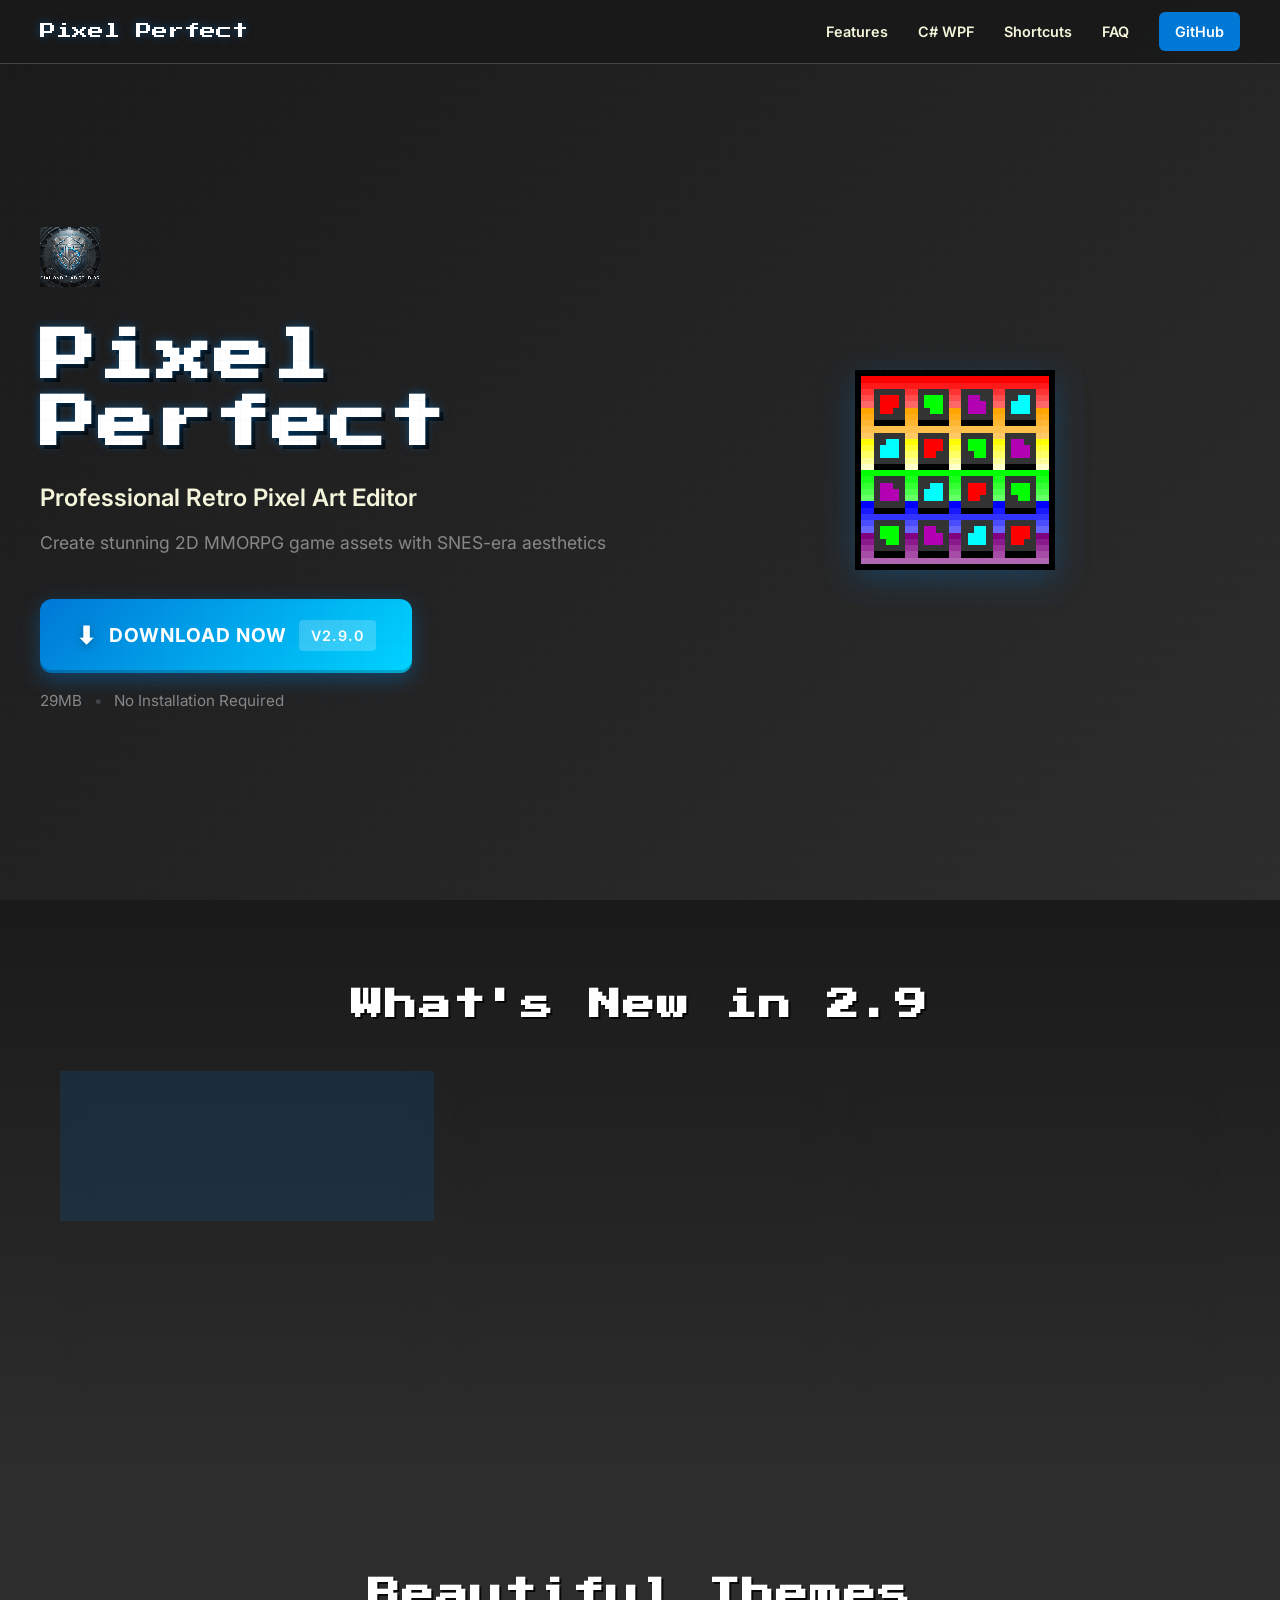
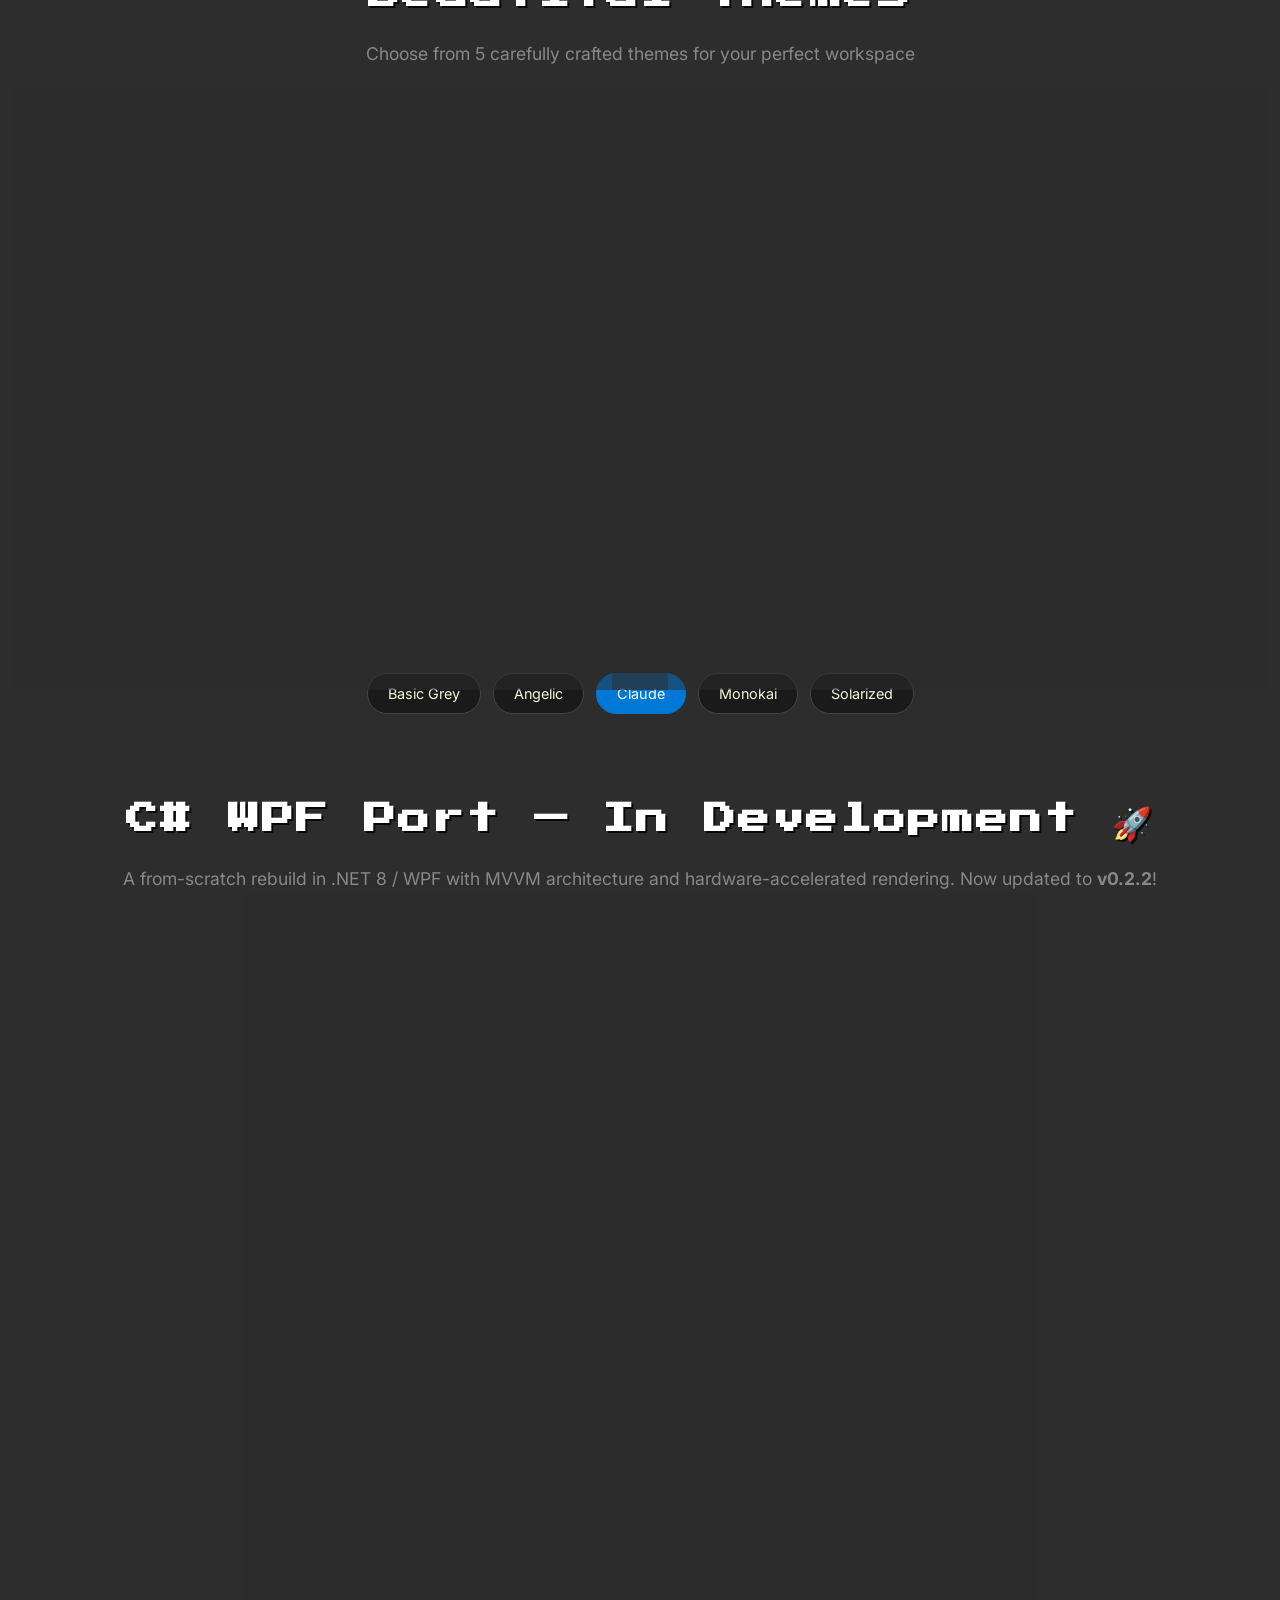
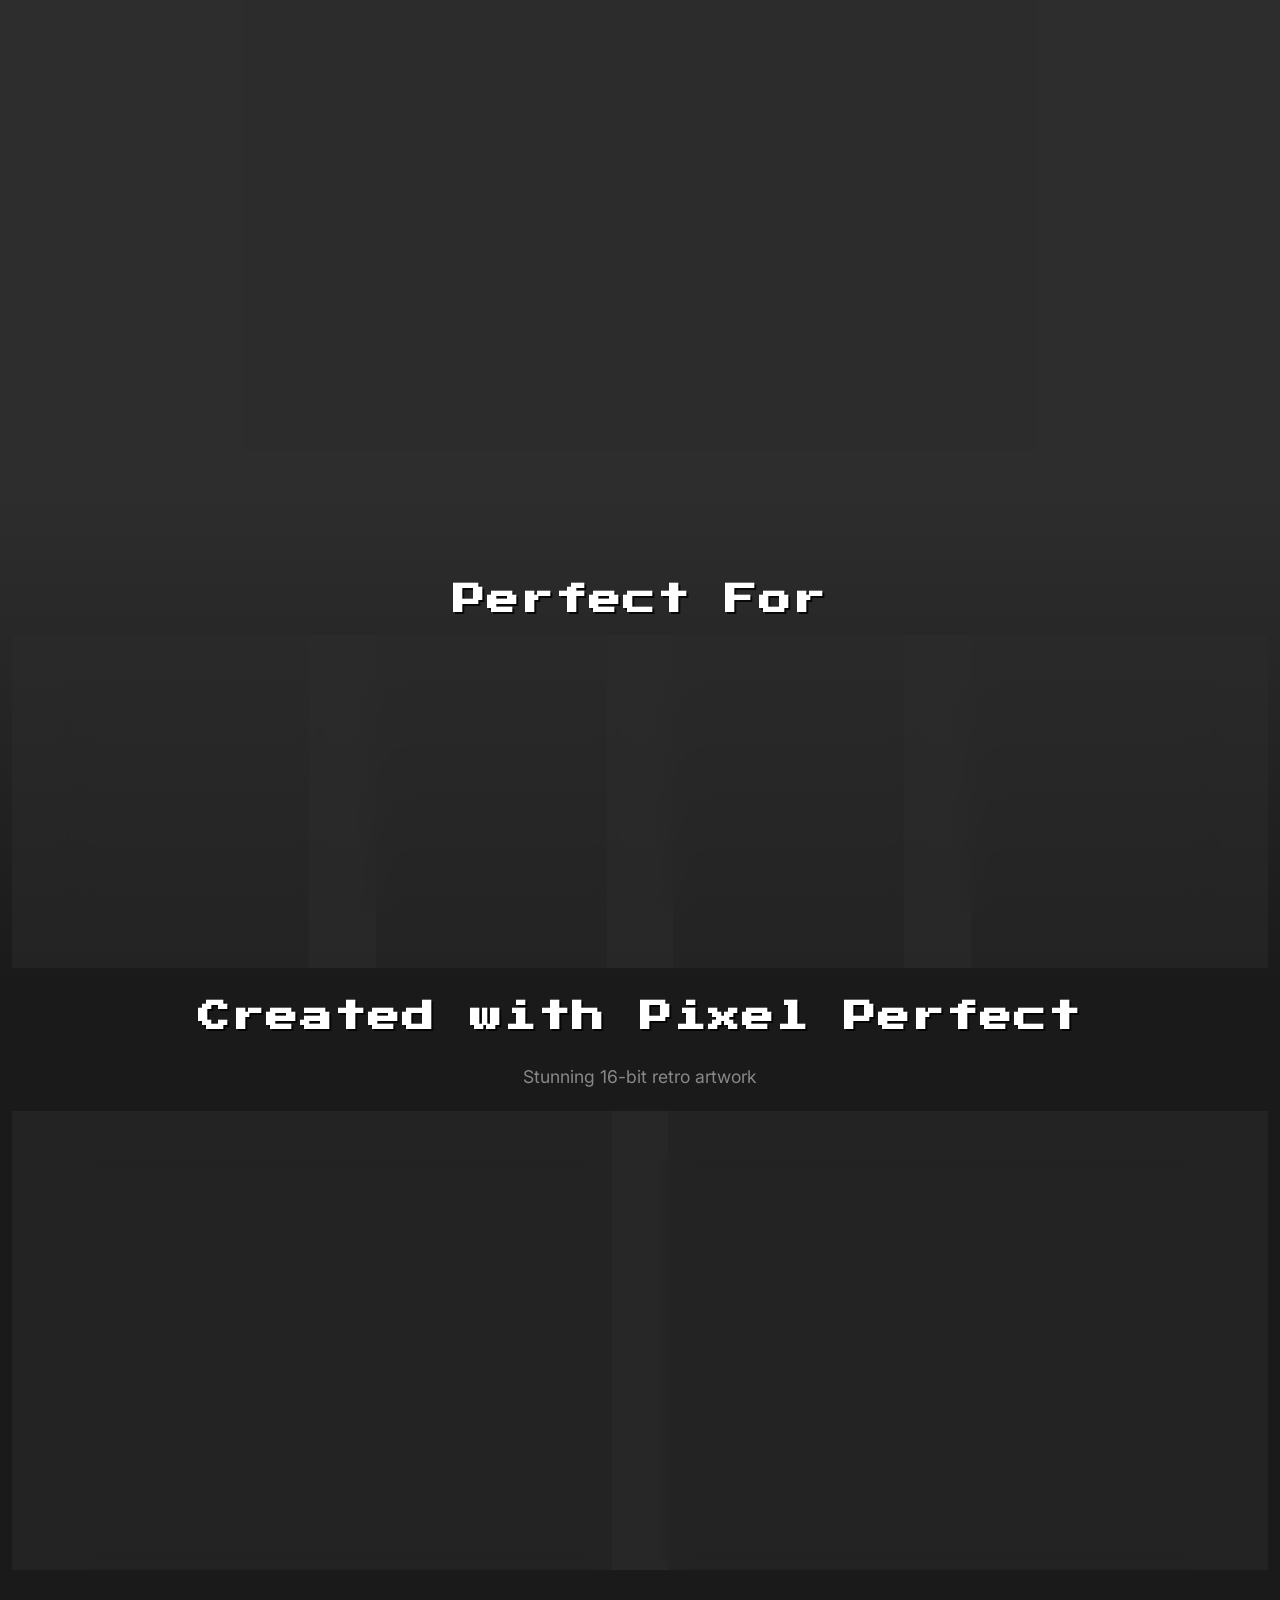
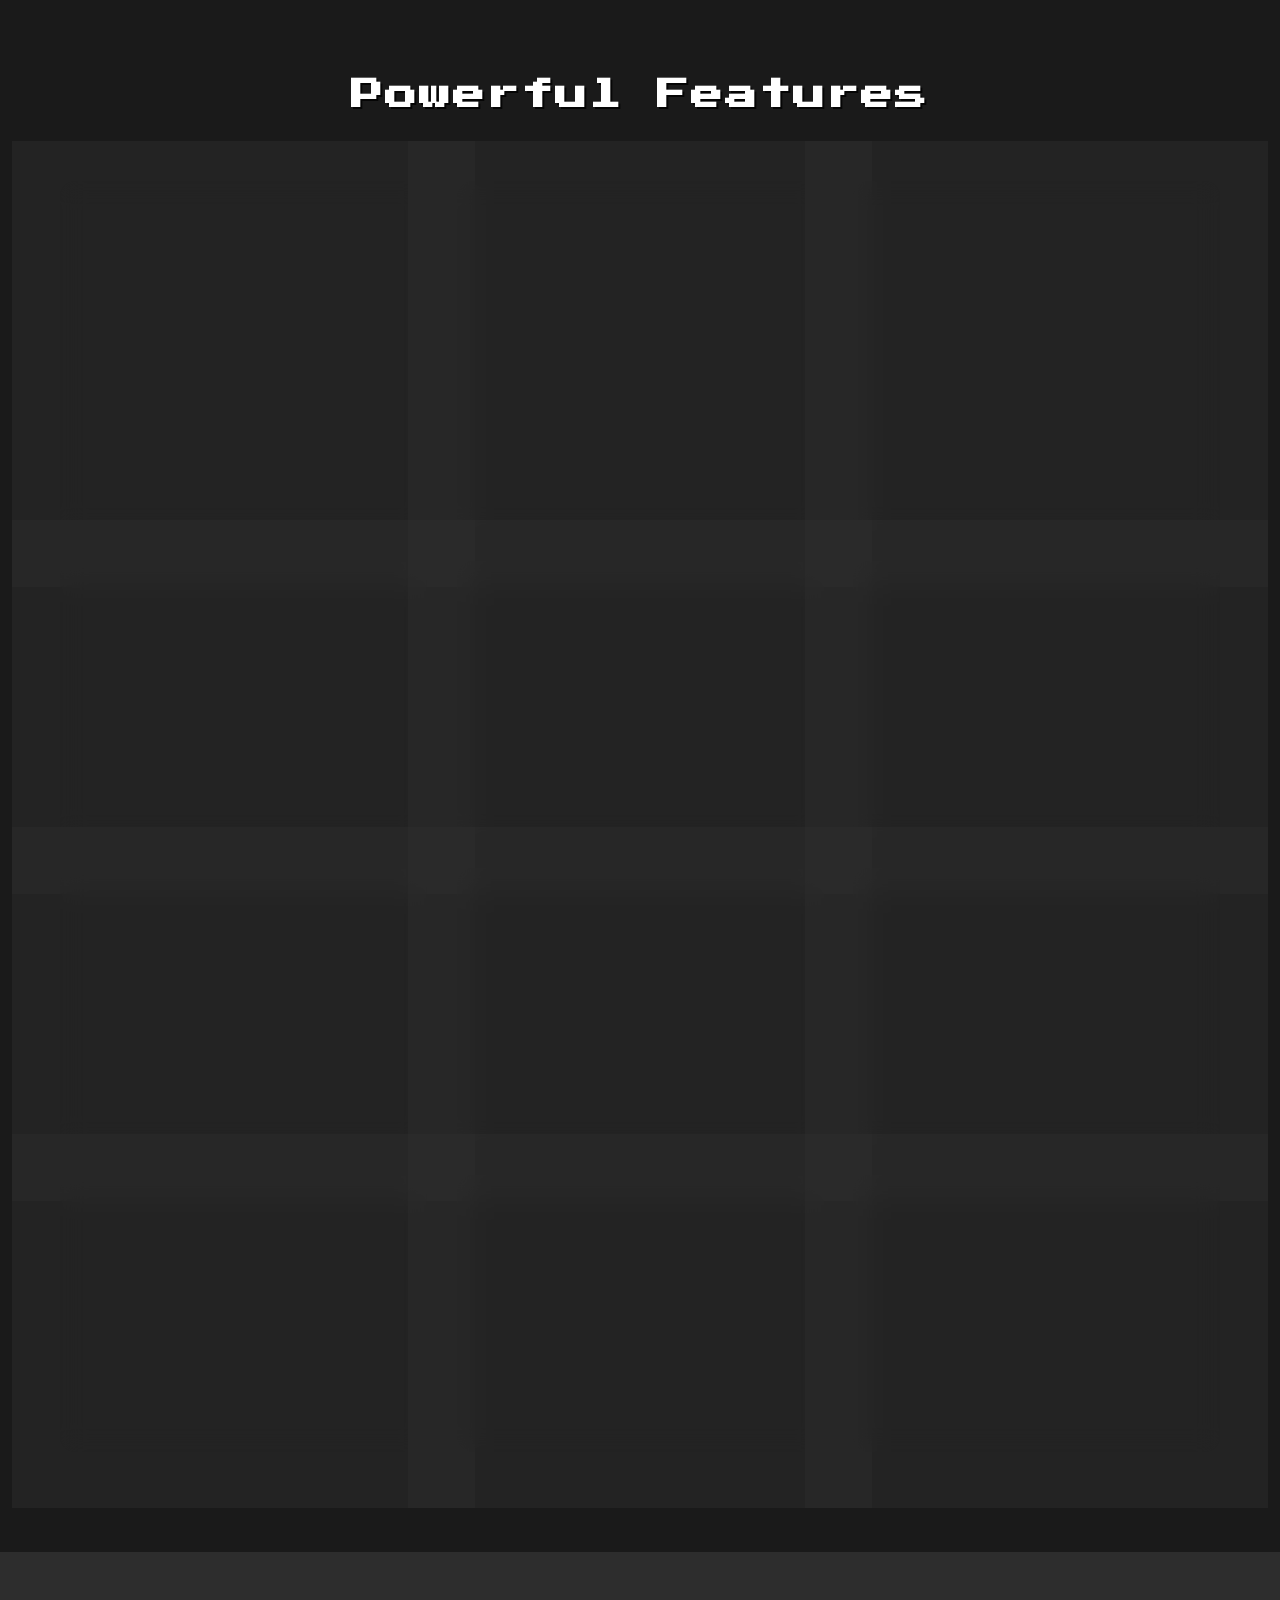
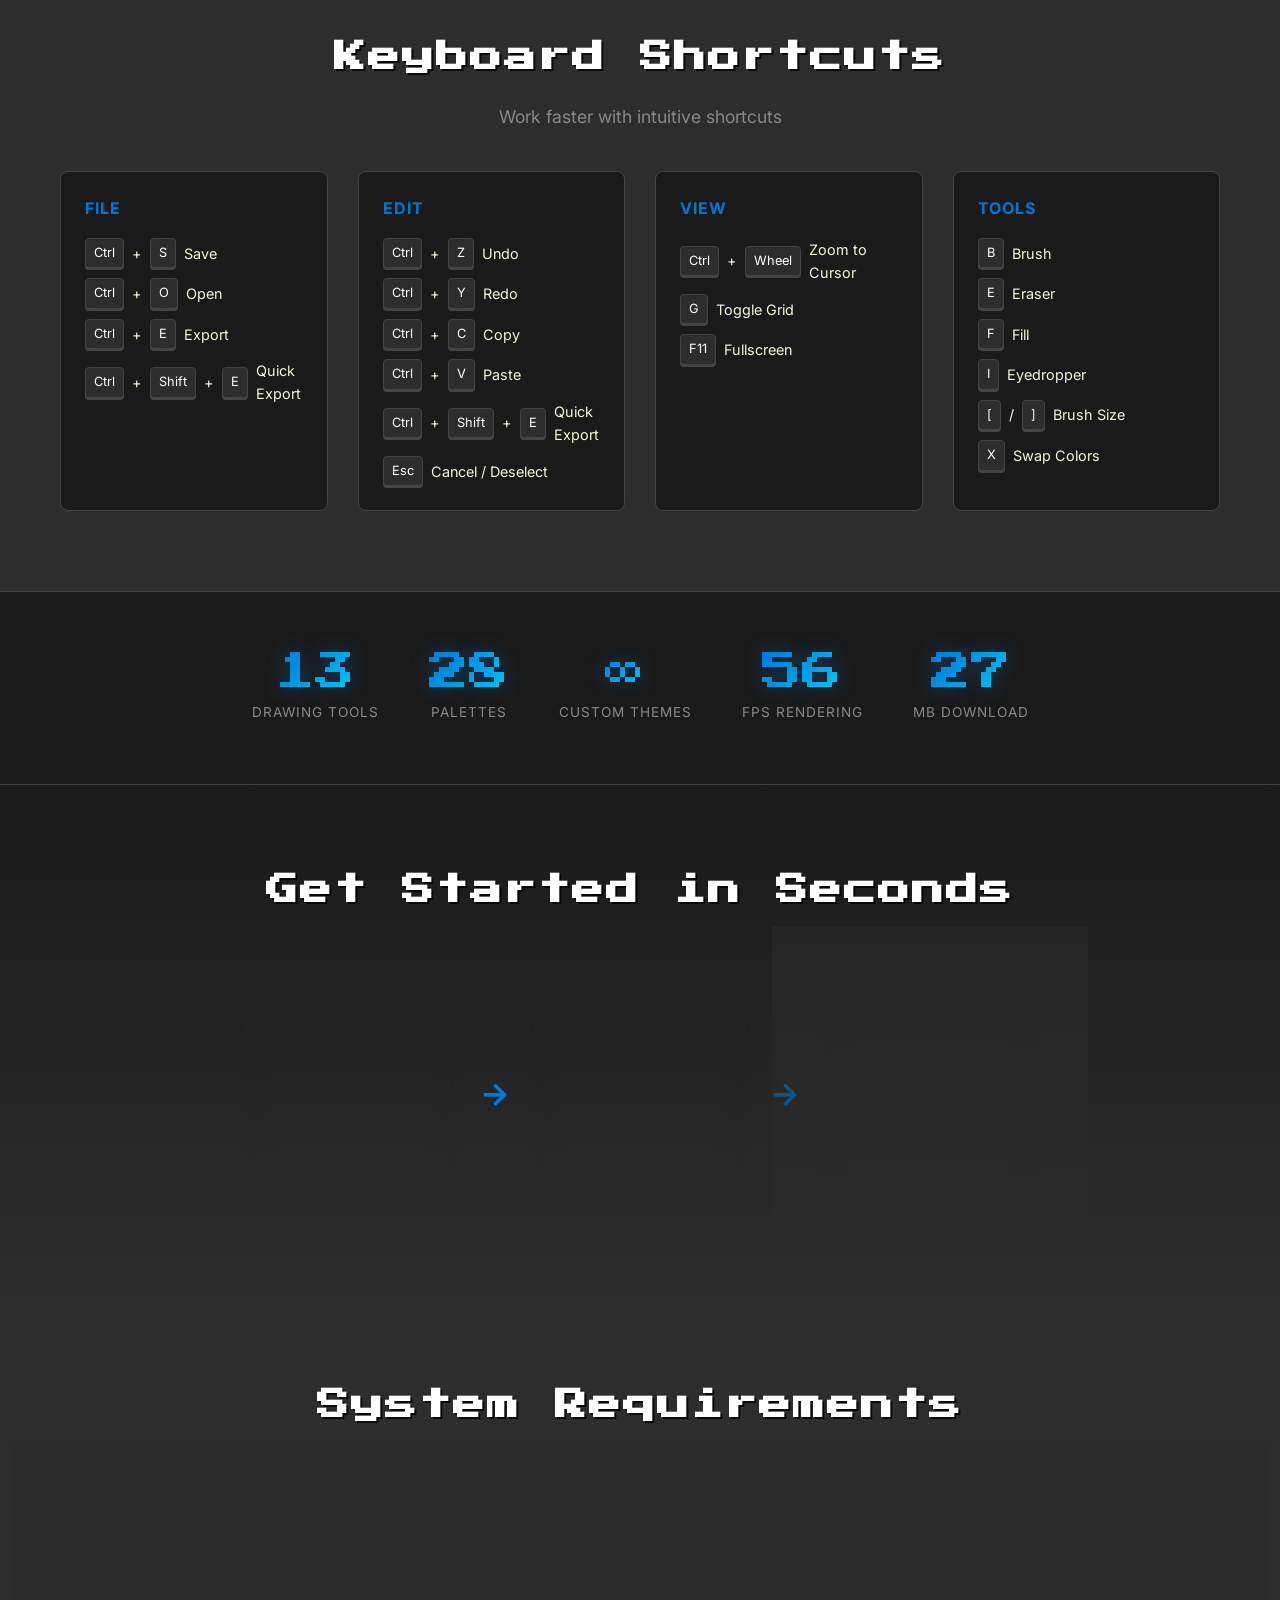
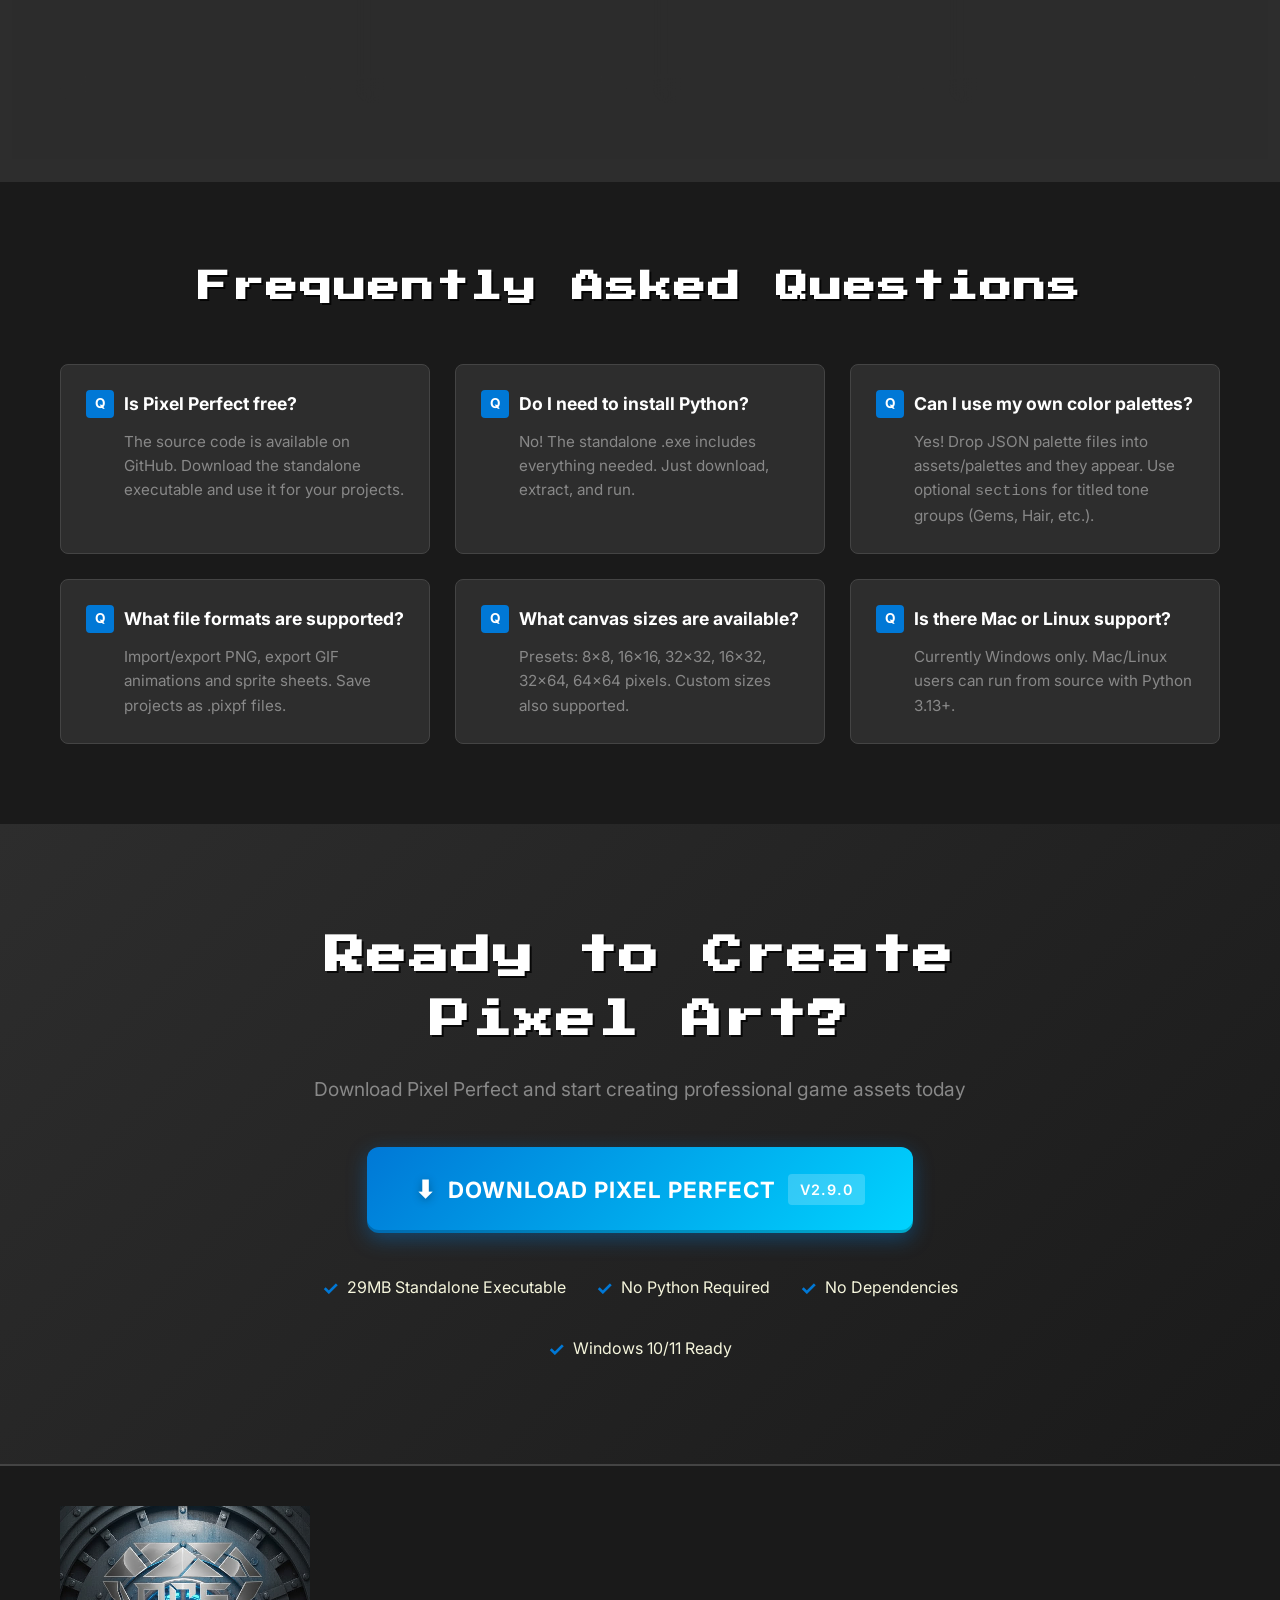
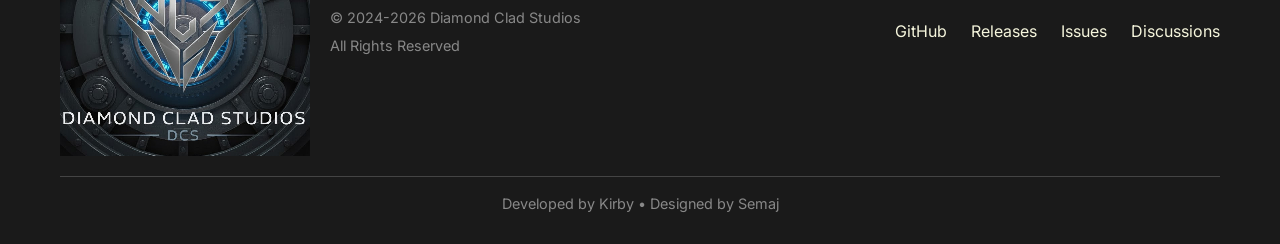
==== commit f785f590: "derp" ====
--- a/index.html
+++ b/index.html
@@ -143,22 +143,44 @@
             </div>
 
             <!-- C# WPF Port Section -->
-            <h2 class="section-title" id="c-wpf" style="margin-top: 80px;">C# WPF Port — In Development</h2>
+            <h2 class="section-title" id="c-wpf" style="margin-top: 80px;">C# WPF Port — In Development 🚀</h2>
             <p class="section-subtitle">A from-scratch rebuild in .NET 8 / WPF with MVVM architecture and
-                hardware-accelerated rendering</p>
-            <div class="screenshots-grid c-wpf-grid">
-                <div class="screenshot-card c-wpf-card">
-                    <div class="screenshot-wrapper">
-                        <img src="assets/c-wpf-v-0.1.png" alt="Pixel Perfect C# WPF v0.2 - Dark Theme"
-                            class="screenshot-img">
-                    </div>
-                    <h3 class="screenshot-title">C# WPF v0.2 — Dark Theme</h3>
-                    <p class="screenshot-desc">10 tools, layers, 6 themes, selection, pan, 16 sectioned palettes, Recent Colors, swap colors (X), zoom-to-cursor, Fit/100%, Settings (grid & checkerboard), Quick Export. Windows native.</p>
-                    <div class="c-wpf-badges">
-                        <span class="c-wpf-badge">.NET 8</span>
-                        <span class="c-wpf-badge">WPF</span>
-                        <span class="c-wpf-badge">MVVM</span>
-                        <span class="c-wpf-badge">Settings</span>
+                hardware-accelerated rendering. Now updated to <strong>v0.2.2</strong>!</p>
+            <div class="screenshots-grid c-wpf-grid" style="grid-template-columns: 1fr; max-width: 900px; margin: 0 auto;">
+                <div class="screenshot-card c-wpf-card" style="display: flex; flex-direction: column; gap: 20px;">
+                    <div class="screenshot-wrapper" style="border: 2px solid var(--accent); border-radius: 8px; overflow: hidden; box-shadow: 0 0 20px rgba(97, 175, 239, 0.2);">
+                        <img src="assets/c-wpf-v-0.1.png" alt="Pixel Perfect C# WPF v0.2.2 - Dark Theme"
+                            class="screenshot-img" style="width: 100%; height: auto; display: block;">
+                    </div>
+                    <div class="wpf-details" style="text-align: left; padding: 10px 20px;">
+                        <h3 class="screenshot-title" style="font-size: 1.5rem; color: var(--accent); margin-bottom: 15px;">C# WPF v0.2.2 — Now with 14 Custom Themes!</h3>
+                        <p class="screenshot-desc" style="line-height: 1.6; margin-bottom: 20px;">The WPF port is rapidly approaching feature parity! The latest update brings deep, fully skinned control templates for a flawless dark-mode experience, ditching native Windows chrome for absolute aesthetic perfection.</p>
+                        
+                        <div style="display: grid; grid-template-columns: repeat(auto-fit, minmax(250px, 1fr)); gap: 15px; margin-bottom: 20px;">
+                            <div style="background: var(--bg-secondary); padding: 15px; border-radius: 6px; border-left: 4px solid var(--accent);">
+                                <h4 style="margin-bottom: 8px; color: var(--text-primary);">🎨 14 Beautiful Themes</h4>
+                                <p style="font-size: 0.9rem; color: var(--text-secondary);">Monokai, Tokyo Night, Dracula, Rose Pine, Solarized, Nord, Catppuccin and more!</p>
+                            </div>
+                            <div style="background: var(--bg-secondary); padding: 15px; border-radius: 6px; border-left: 4px solid #98c379;">
+                                <h4 style="margin-bottom: 8px; color: var(--text-primary);">⚡ O(1) Undo Engine</h4>
+                                <p style="font-size: 0.9rem; color: var(--text-secondary);">Lightning fast LinkedList-backed history with state compression and transaction support.</p>
+                            </div>
+                            <div style="background: var(--bg-secondary); padding: 15px; border-radius: 6px; border-left: 4px solid #e06c75;">
+                                <h4 style="margin-bottom: 8px; color: var(--text-primary);">🛠️ Advanced Toolset</h4>
+                                <p style="font-size: 0.9rem; color: var(--text-secondary);">Scanline flood-fills, integer-math circles, non-destructive moving, and fluid previews.</p>
+                            </div>
+                            <div style="background: var(--bg-secondary); padding: 15px; border-radius: 6px; border-left: 4px solid #c678dd;">
+                                <h4 style="margin-bottom: 8px; color: var(--text-primary);">⚙️ Quality of Life</h4>
+                                <p style="font-size: 0.9rem; color: var(--text-secondary);">Recent Colors, 16 sectioned palettes, X to swap colors, Settings Panel, and Quick Export.</p>
+                            </div>
+                        </div>
+
+                        <div class="c-wpf-badges" style="justify-content: flex-start; gap: 10px;">
+                            <span class="c-wpf-badge" style="background: #512bd4;">.NET 8</span>
+                            <span class="c-wpf-badge" style="background: #1e88e5;">WPF</span>
+                            <span class="c-wpf-badge" style="background: #007acc;">MVVM Toolkit</span>
+                            <span class="c-wpf-badge" style="background: #238636;">Zero-Alloc Loop</span>
+                        </div>
                     </div>
                 </div>
             </div>
--- a/styles.css
+++ b/styles.css
@@ -814,14 +814,14 @@
 
 .c-wpf-badge {
     font-size: 0.75rem;
-    font-weight: 600;
-    padding: 4px 10px;
-    background: rgba(0, 120, 214, 0.2);
-    border: 1px solid rgba(0, 120, 214, 0.4);
-    border-radius: 4px;
-    color: var(--accent-blue);
+    font-weight: 700;
+    padding: 6px 14px;
+    border-radius: 20px;
+    color: #ffffff;
     text-transform: uppercase;
     letter-spacing: 0.5px;
+    box-shadow: 0 4px 10px rgba(0,0,0,0.2);
+    border: none;
 }
 
 /* Features Section */
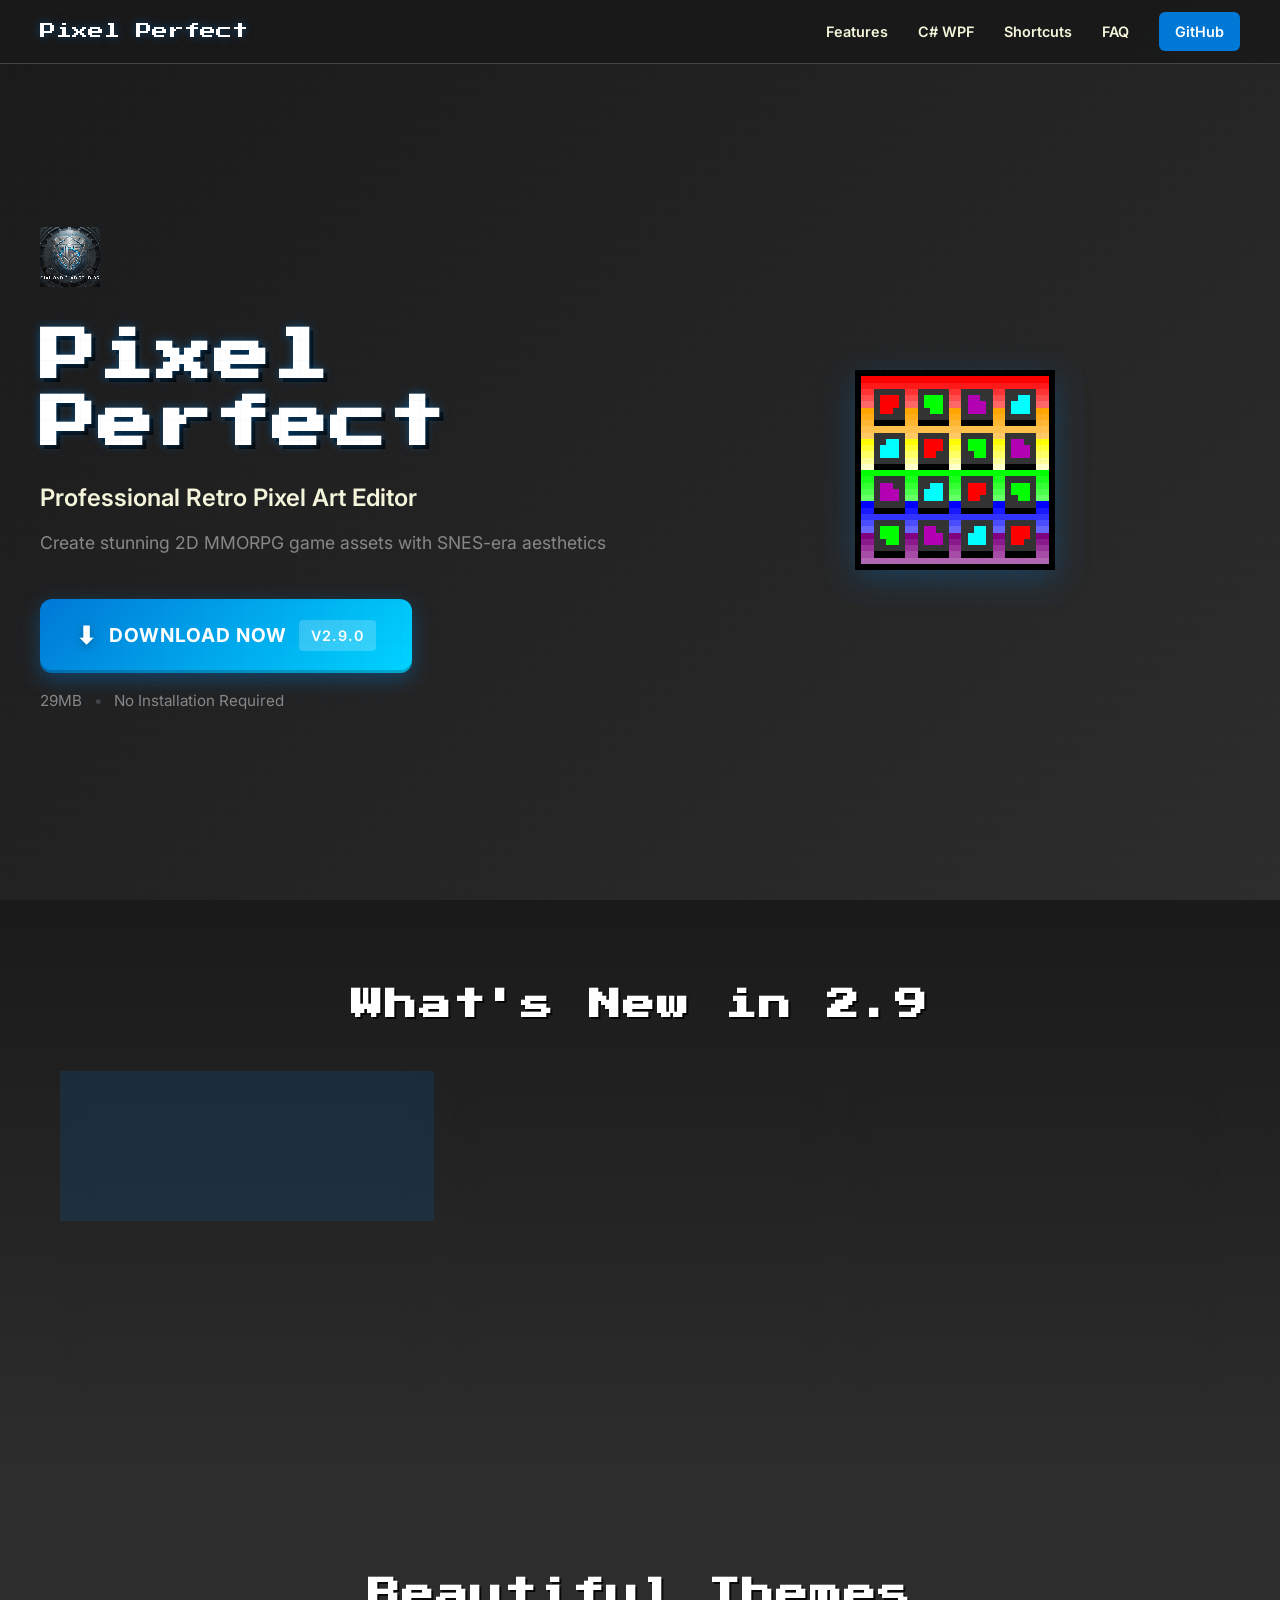
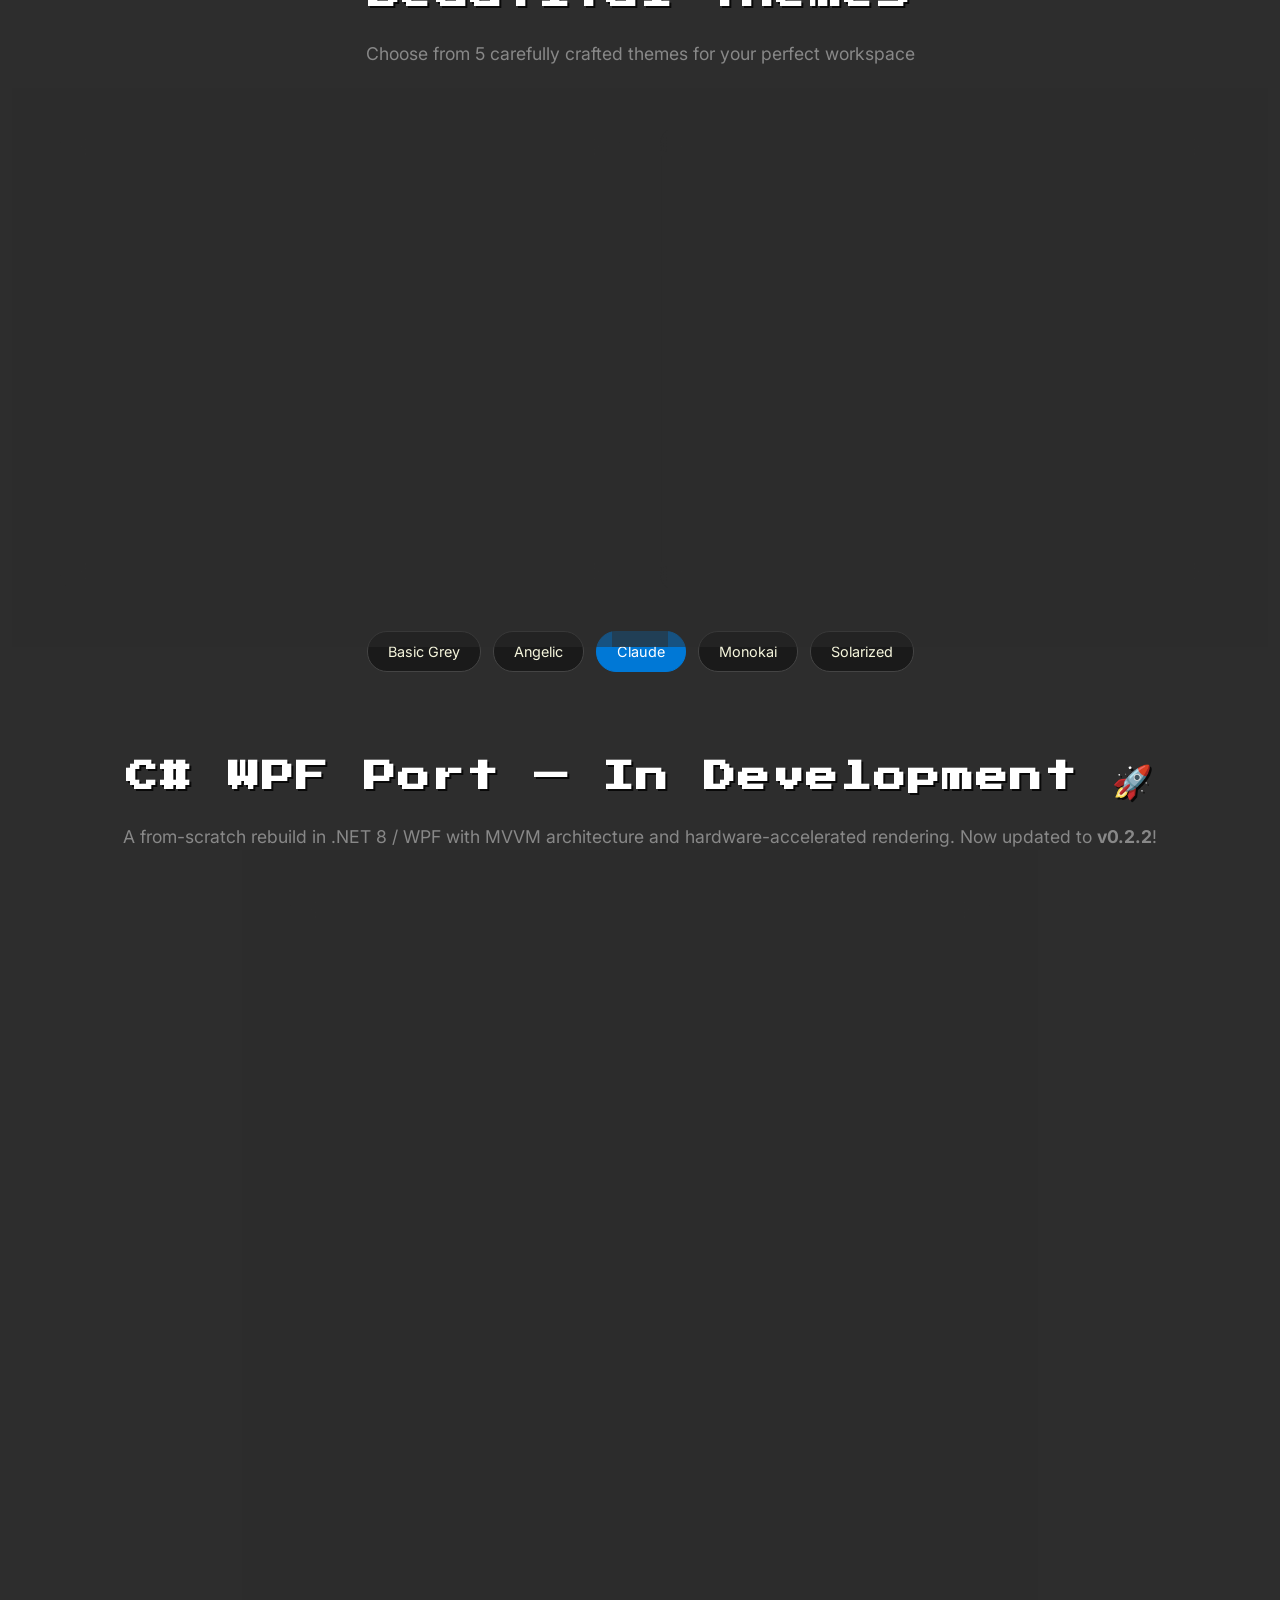
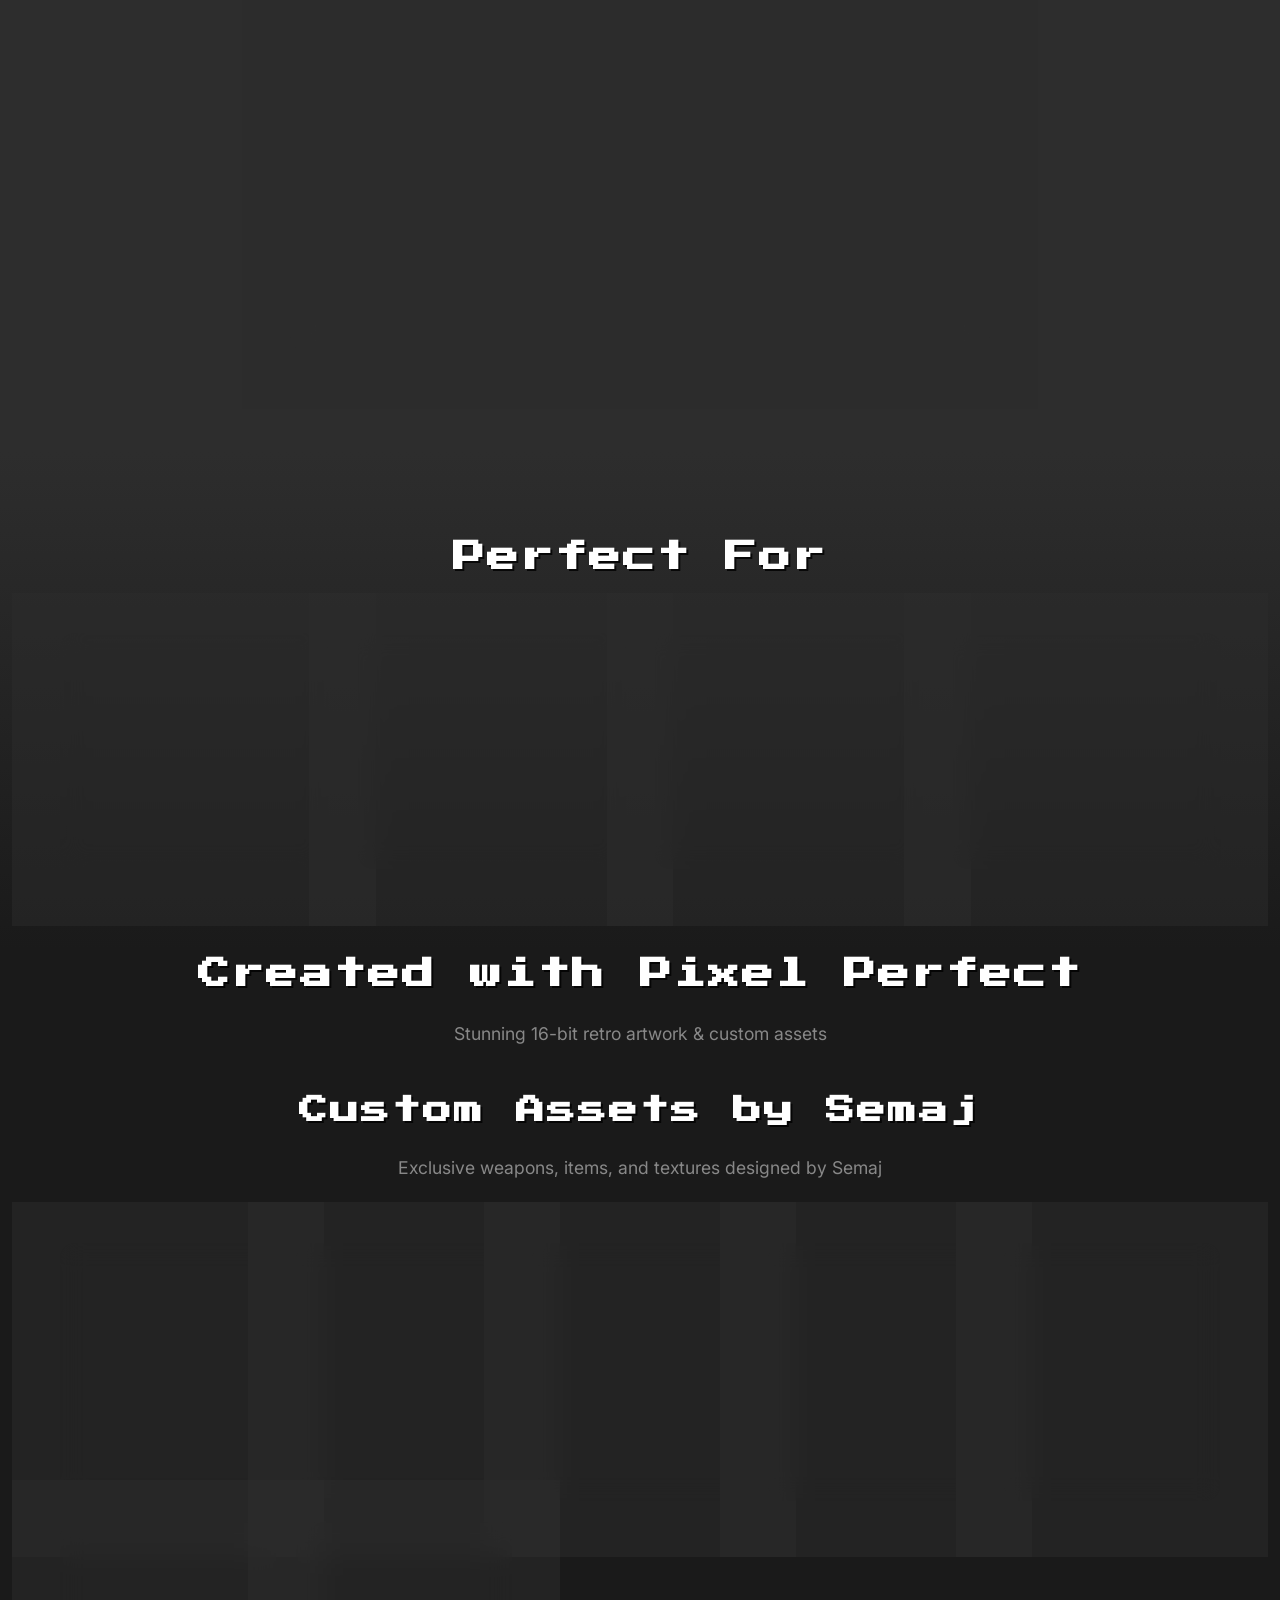
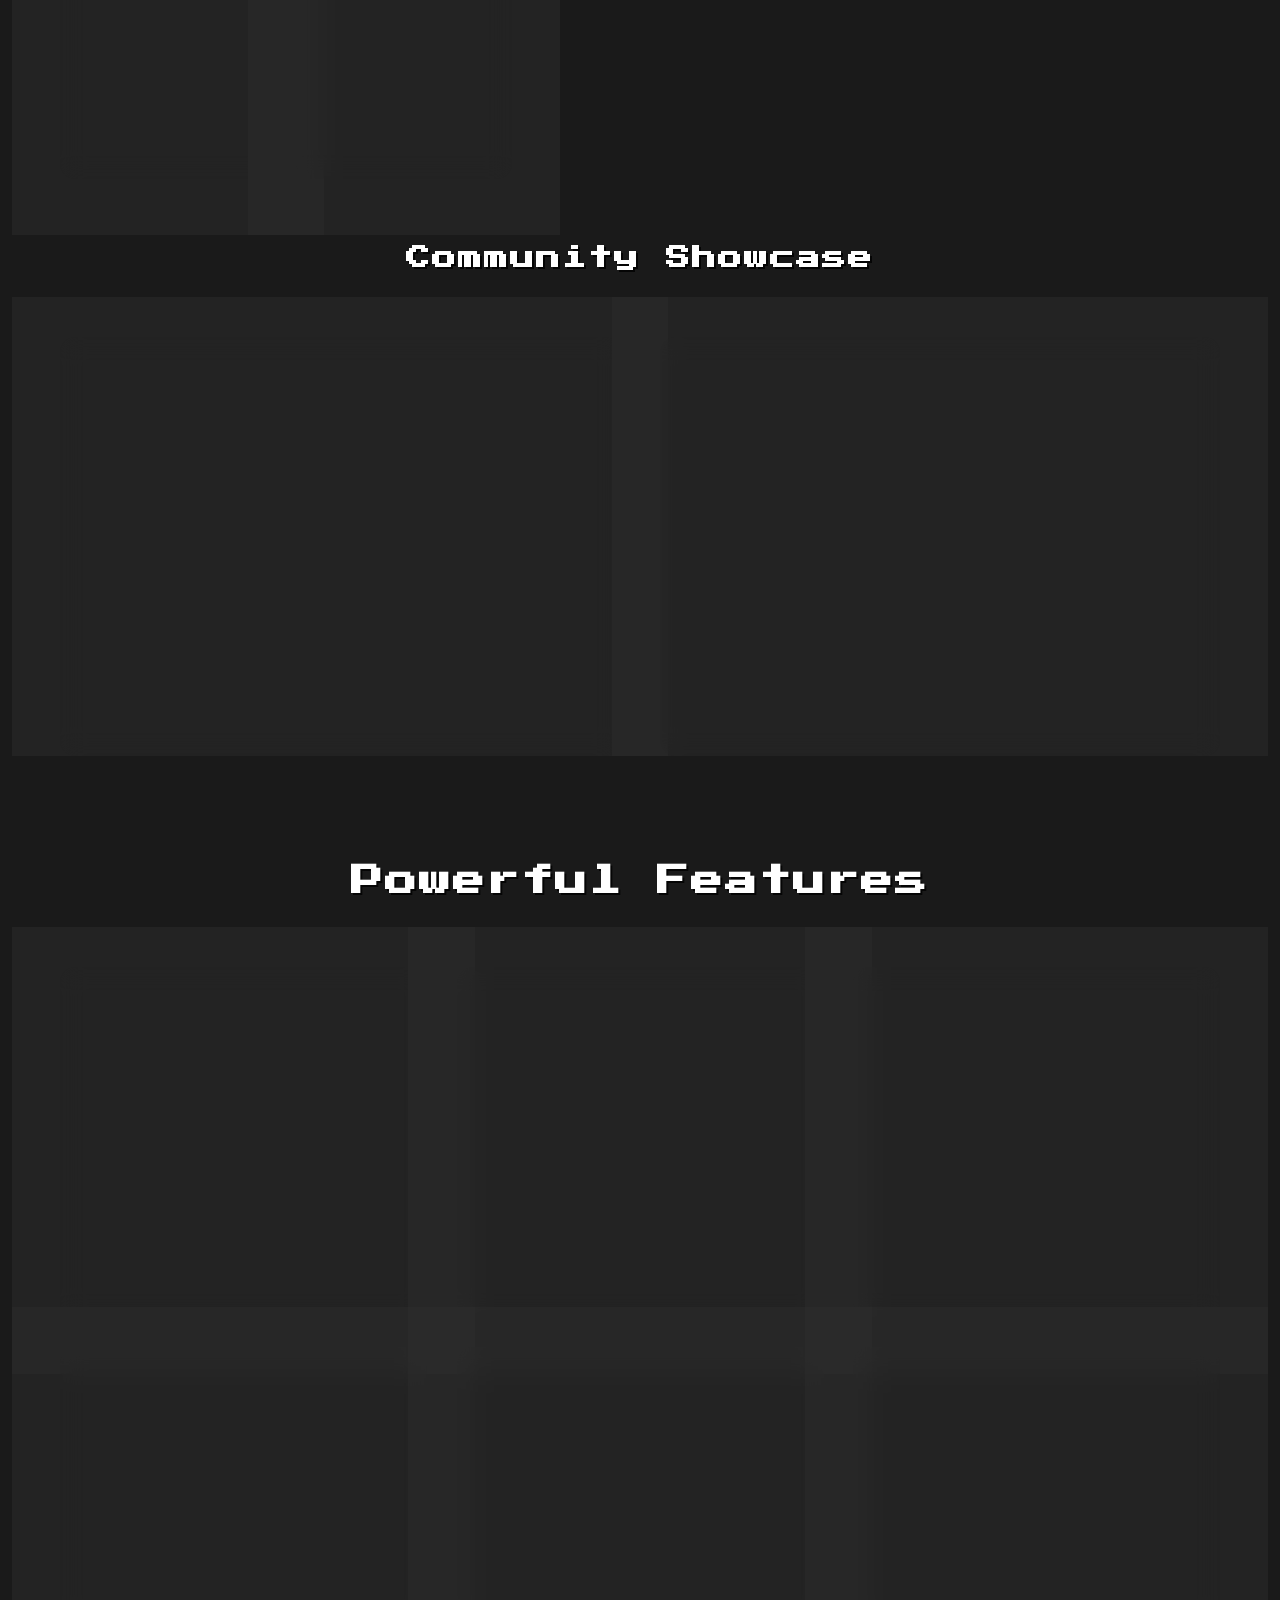
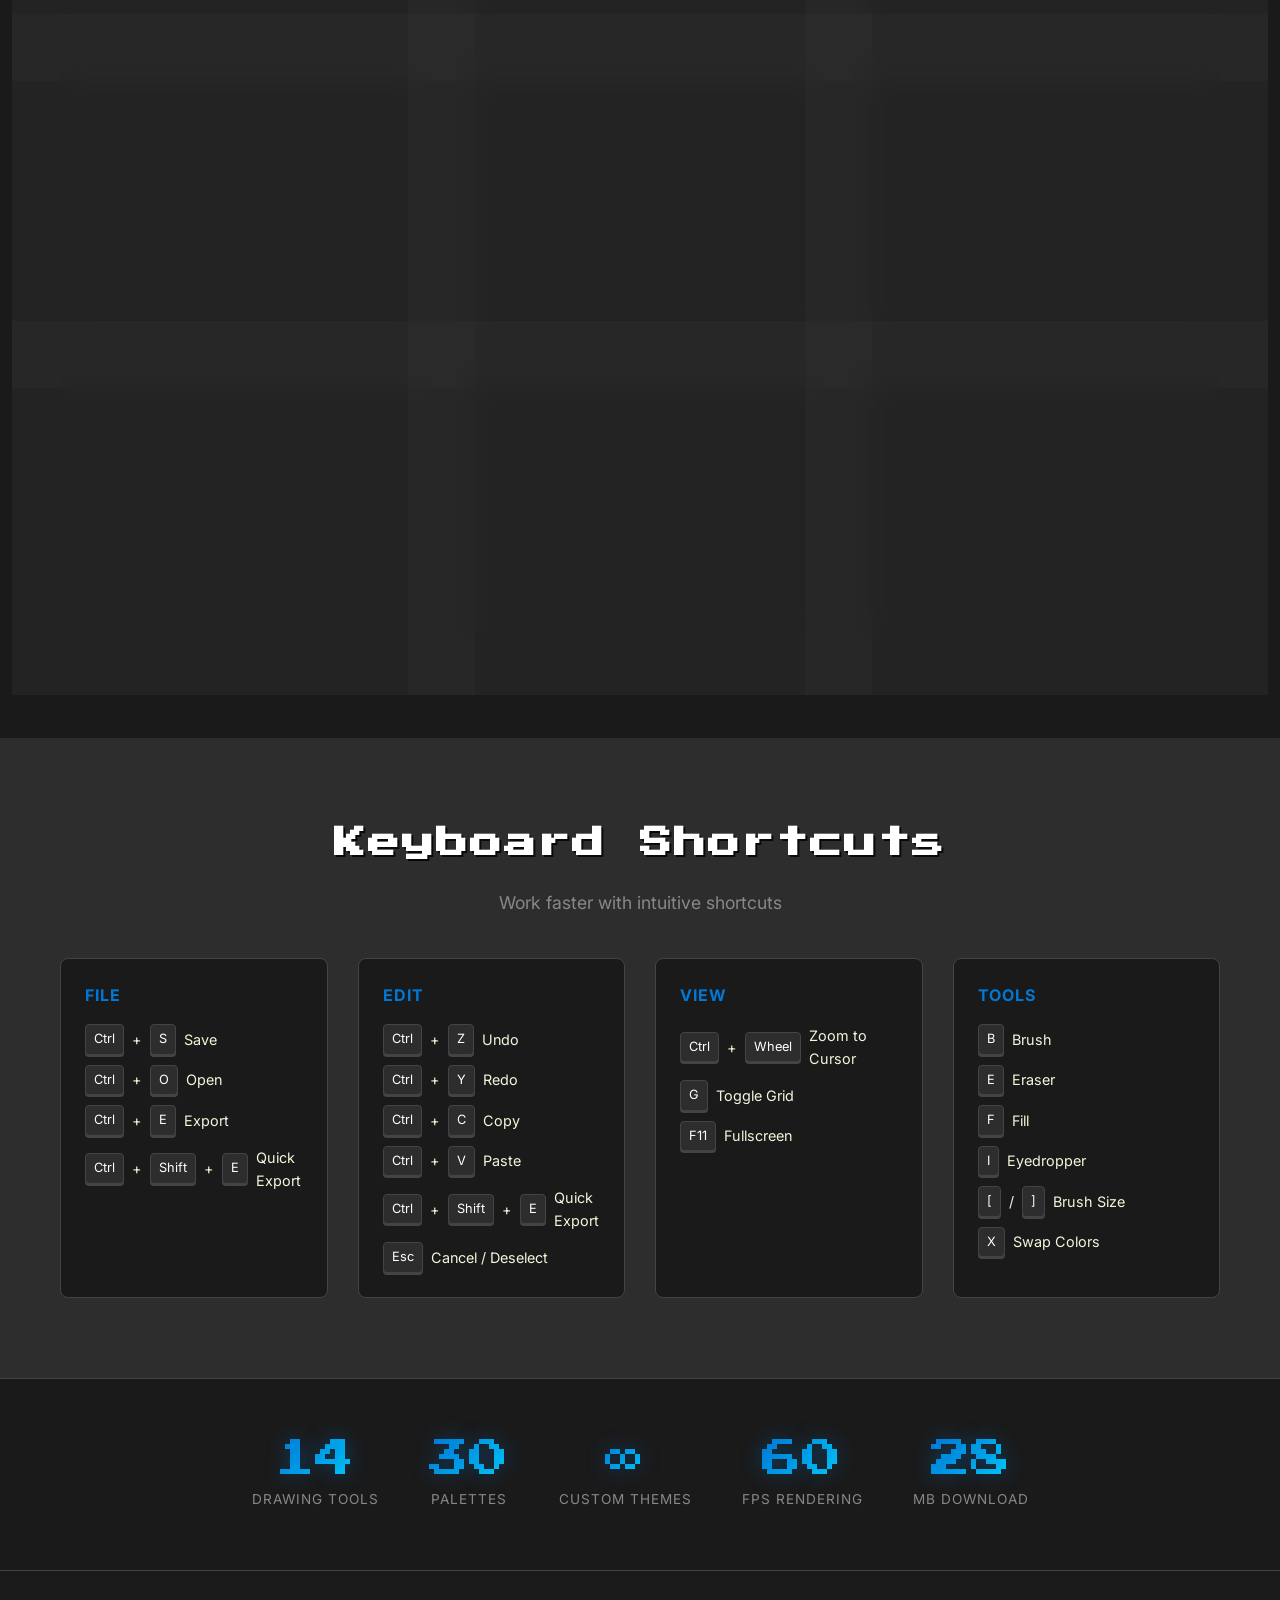
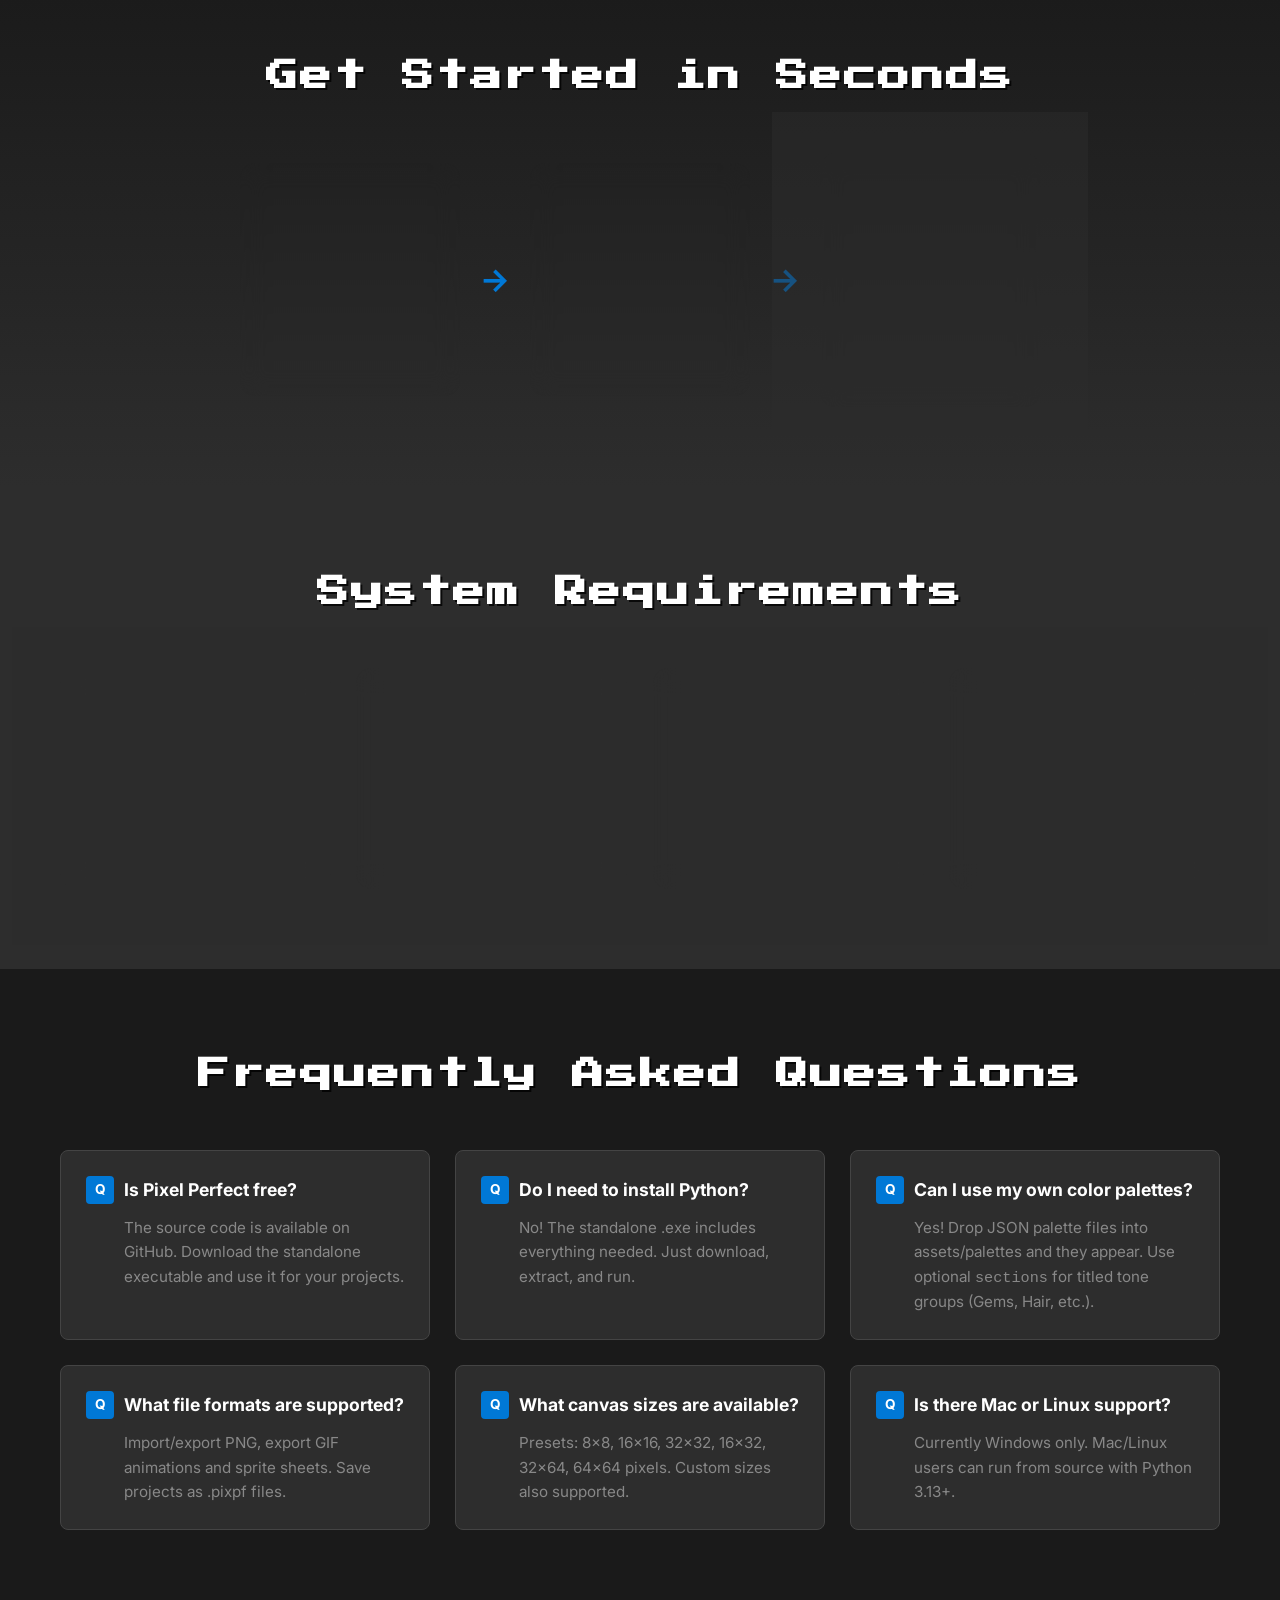
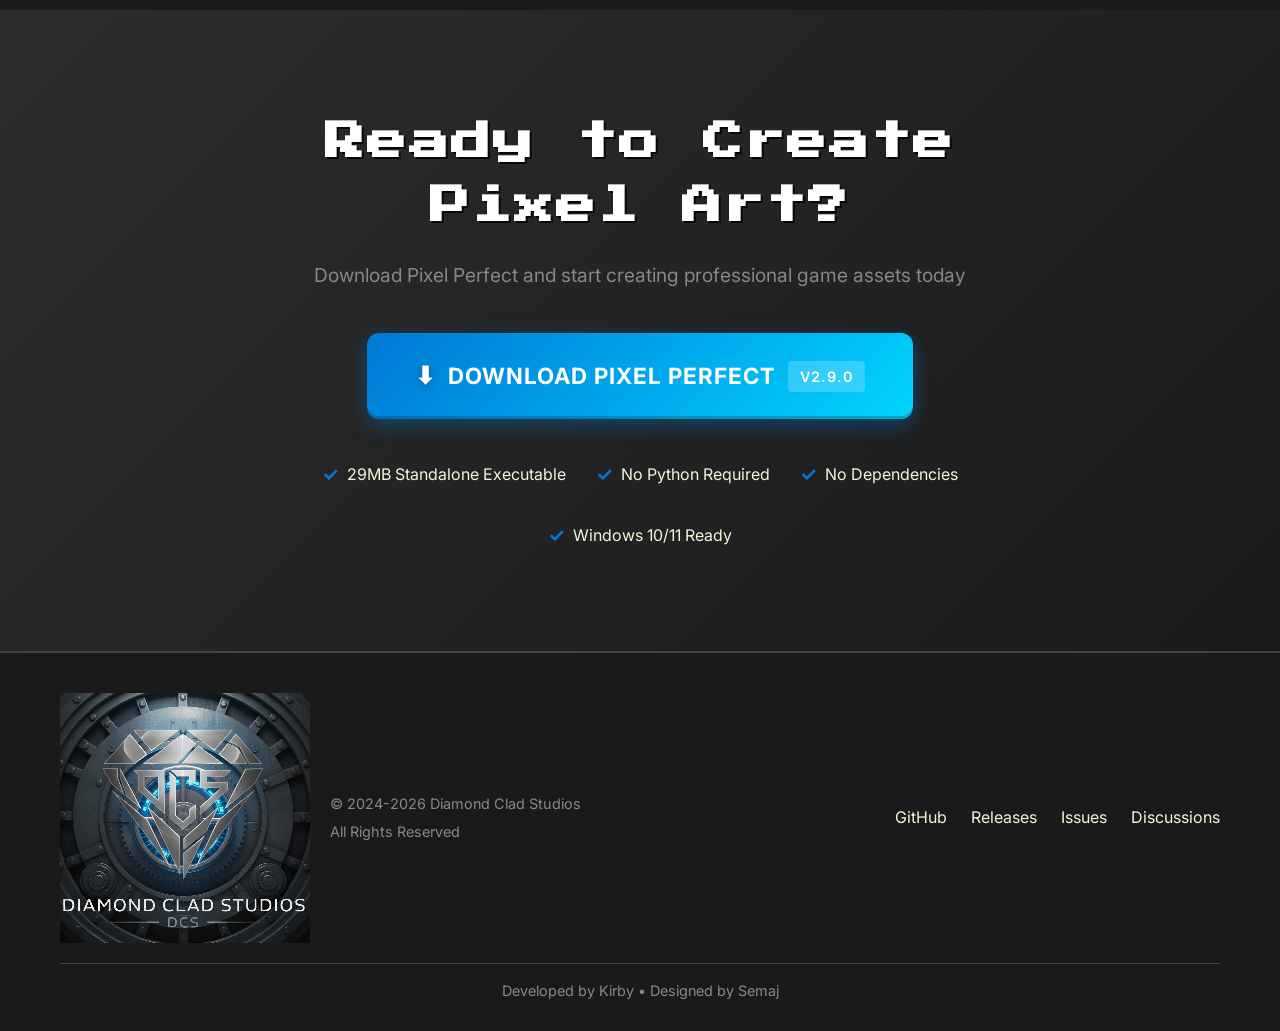
==== commit eefa8ef6: "update" ====
--- a/index.html
+++ b/index.html
@@ -146,32 +146,48 @@
             <h2 class="section-title" id="c-wpf" style="margin-top: 80px;">C# WPF Port — In Development 🚀</h2>
             <p class="section-subtitle">A from-scratch rebuild in .NET 8 / WPF with MVVM architecture and
                 hardware-accelerated rendering. Now updated to <strong>v0.2.2</strong>!</p>
-            <div class="screenshots-grid c-wpf-grid" style="grid-template-columns: 1fr; max-width: 900px; margin: 0 auto;">
+            <div class="screenshots-grid c-wpf-grid"
+                style="grid-template-columns: 1fr; max-width: 900px; margin: 0 auto;">
                 <div class="screenshot-card c-wpf-card" style="display: flex; flex-direction: column; gap: 20px;">
-                    <div class="screenshot-wrapper" style="border: 2px solid var(--accent); border-radius: 8px; overflow: hidden; box-shadow: 0 0 20px rgba(97, 175, 239, 0.2);">
+                    <div class="screenshot-wrapper"
+                        style="border: 2px solid var(--accent); border-radius: 8px; overflow: hidden; box-shadow: 0 0 20px rgba(97, 175, 239, 0.2);">
                         <img src="assets/c-wpf-v-0.1.png" alt="Pixel Perfect C# WPF v0.2.2 - Dark Theme"
                             class="screenshot-img" style="width: 100%; height: auto; display: block;">
                     </div>
                     <div class="wpf-details" style="text-align: left; padding: 10px 20px;">
-                        <h3 class="screenshot-title" style="font-size: 1.5rem; color: var(--accent); margin-bottom: 15px;">C# WPF v0.2.2 — Now with 14 Custom Themes!</h3>
-                        <p class="screenshot-desc" style="line-height: 1.6; margin-bottom: 20px;">The WPF port is rapidly approaching feature parity! The latest update brings deep, fully skinned control templates for a flawless dark-mode experience, ditching native Windows chrome for absolute aesthetic perfection.</p>
-                        
-                        <div style="display: grid; grid-template-columns: repeat(auto-fit, minmax(250px, 1fr)); gap: 15px; margin-bottom: 20px;">
-                            <div style="background: var(--bg-secondary); padding: 15px; border-radius: 6px; border-left: 4px solid var(--accent);">
+                        <h3 class="screenshot-title"
+                            style="font-size: 1.5rem; color: var(--accent); margin-bottom: 15px;">C# WPF v0.2.2 — Now
+                            with 14 Custom Themes!</h3>
+                        <p class="screenshot-desc" style="line-height: 1.6; margin-bottom: 20px;">The WPF port is
+                            rapidly approaching feature parity! The latest update brings deep, fully skinned control
+                            templates for a flawless dark-mode experience, ditching native Windows chrome for absolute
+                            aesthetic perfection.</p>
+
+                        <div
+                            style="display: grid; grid-template-columns: repeat(auto-fit, minmax(250px, 1fr)); gap: 15px; margin-bottom: 20px;">
+                            <div
+                                style="background: var(--bg-secondary); padding: 15px; border-radius: 6px; border-left: 4px solid var(--accent);">
                                 <h4 style="margin-bottom: 8px; color: var(--text-primary);">🎨 14 Beautiful Themes</h4>
-                                <p style="font-size: 0.9rem; color: var(--text-secondary);">Monokai, Tokyo Night, Dracula, Rose Pine, Solarized, Nord, Catppuccin and more!</p>
+                                <p style="font-size: 0.9rem; color: var(--text-secondary);">Monokai, Tokyo Night,
+                                    Dracula, Rose Pine, Solarized, Nord, Catppuccin and more!</p>
                             </div>
-                            <div style="background: var(--bg-secondary); padding: 15px; border-radius: 6px; border-left: 4px solid #98c379;">
+                            <div
+                                style="background: var(--bg-secondary); padding: 15px; border-radius: 6px; border-left: 4px solid #98c379;">
                                 <h4 style="margin-bottom: 8px; color: var(--text-primary);">⚡ O(1) Undo Engine</h4>
-                                <p style="font-size: 0.9rem; color: var(--text-secondary);">Lightning fast LinkedList-backed history with state compression and transaction support.</p>
+                                <p style="font-size: 0.9rem; color: var(--text-secondary);">Lightning fast
+                                    LinkedList-backed history with state compression and transaction support.</p>
                             </div>
-                            <div style="background: var(--bg-secondary); padding: 15px; border-radius: 6px; border-left: 4px solid #e06c75;">
+                            <div
+                                style="background: var(--bg-secondary); padding: 15px; border-radius: 6px; border-left: 4px solid #e06c75;">
                                 <h4 style="margin-bottom: 8px; color: var(--text-primary);">🛠️ Advanced Toolset</h4>
-                                <p style="font-size: 0.9rem; color: var(--text-secondary);">Scanline flood-fills, integer-math circles, non-destructive moving, and fluid previews.</p>
+                                <p style="font-size: 0.9rem; color: var(--text-secondary);">Scanline flood-fills,
+                                    integer-math circles, non-destructive moving, and fluid previews.</p>
                             </div>
-                            <div style="background: var(--bg-secondary); padding: 15px; border-radius: 6px; border-left: 4px solid #c678dd;">
+                            <div
+                                style="background: var(--bg-secondary); padding: 15px; border-radius: 6px; border-left: 4px solid #c678dd;">
                                 <h4 style="margin-bottom: 8px; color: var(--text-primary);">⚙️ Quality of Life</h4>
-                                <p style="font-size: 0.9rem; color: var(--text-secondary);">Recent Colors, 16 sectioned palettes, X to swap colors, Settings Panel, and Quick Export.</p>
+                                <p style="font-size: 0.9rem; color: var(--text-secondary);">Recent Colors, 16 sectioned
+                                    palettes, X to swap colors, Settings Panel, and Quick Export.</p>
                             </div>
                         </div>
 
@@ -220,7 +236,74 @@
     <section class="gallery">
         <div class="container">
             <h2 class="section-title">Created with Pixel Perfect</h2>
-            <p class="section-subtitle">Stunning 16-bit retro artwork</p>
+            <p class="section-subtitle">Stunning 16-bit retro artwork & custom assets</p>
+
+            <h3 class="section-title" style="font-size: 1.8rem; margin-top: 40px; color: var(--accent);">Custom Assets
+                by Semaj</h3>
+            <p class="section-subtitle" style="margin-bottom: 30px;">Exclusive weapons, items, and textures designed by
+                Semaj</p>
+
+            <div class="screenshots-grid"
+                style="grid-template-columns: repeat(auto-fit, minmax(200px, 1fr)); gap: 20px;">
+                <div class="screenshot-card">
+                    <div class="screenshot-wrapper"
+                        style="background:#1a1a1a; display:flex; justify-content:center; align-items:center; padding: 20px; height: 160px; border-radius: 8px;">
+                        <img src="assets/Axe_1.png" alt="Battle Axe by Semaj"
+                            style="max-height: 120px; image-rendering: pixelated; width: auto;">
+                    </div>
+                    <h3 class="screenshot-title" style="font-size: 1.1rem; margin-top: 15px;">Battle Axe</h3>
+                </div>
+                <div class="screenshot-card">
+                    <div class="screenshot-wrapper"
+                        style="background:#1a1a1a; display:flex; justify-content:center; align-items:center; padding: 20px; height: 160px; border-radius: 8px;">
+                        <img src="assets/Crossbow_1.png" alt="Crossbow by Semaj"
+                            style="max-height: 120px; image-rendering: pixelated; width: auto;">
+                    </div>
+                    <h3 class="screenshot-title" style="font-size: 1.1rem; margin-top: 15px;">Crossbow</h3>
+                </div>
+                <div class="screenshot-card">
+                    <div class="screenshot-wrapper"
+                        style="background:#1a1a1a; display:flex; justify-content:center; align-items:center; padding: 20px; height: 160px; border-radius: 8px;">
+                        <img src="assets/dagger_1.png" alt="Dagger by Semaj"
+                            style="max-height: 120px; image-rendering: pixelated; width: auto;">
+                    </div>
+                    <h3 class="screenshot-title" style="font-size: 1.1rem; margin-top: 15px;">Dagger</h3>
+                </div>
+                <div class="screenshot-card">
+                    <div class="screenshot-wrapper"
+                        style="background:#1a1a1a; display:flex; justify-content:center; align-items:center; padding: 20px; height: 160px; border-radius: 8px;">
+                        <img src="assets/Health_1.png" alt="Health by Semaj"
+                            style="max-height: 120px; image-rendering: pixelated; width: auto;">
+                    </div>
+                    <h3 class="screenshot-title" style="font-size: 1.1rem; margin-top: 15px;">Health Item</h3>
+                </div>
+                <div class="screenshot-card">
+                    <div class="screenshot-wrapper"
+                        style="background:#1a1a1a; display:flex; justify-content:center; align-items:center; padding: 20px; height: 160px; border-radius: 8px;">
+                        <img src="assets/Cave_Texture_1.png" alt="Cave Texture by Semaj"
+                            style="max-height: 120px; image-rendering: pixelated; width: auto;">
+                    </div>
+                    <h3 class="screenshot-title" style="font-size: 1.1rem; margin-top: 15px;">Cave Texture</h3>
+                </div>
+                <div class="screenshot-card">
+                    <div class="screenshot-wrapper"
+                        style="background:#1a1a1a; display:flex; justify-content:center; align-items:center; padding: 20px; height: 160px; border-radius: 8px;">
+                        <img src="assets/grass_Texture_1.png" alt="Grass Texture by Semaj"
+                            style="max-height: 120px; image-rendering: pixelated; width: auto;">
+                    </div>
+                    <h3 class="screenshot-title" style="font-size: 1.1rem; margin-top: 15px;">Grass Texture</h3>
+                </div>
+                <div class="screenshot-card">
+                    <div class="screenshot-wrapper"
+                        style="background:#1a1a1a; display:flex; justify-content:center; align-items:center; padding: 20px; height: 160px; border-radius: 8px;">
+                        <img src="assets/water_texture_1.png" alt="Water Texture by Semaj"
+                            style="max-height: 120px; image-rendering: pixelated; width: auto;">
+                    </div>
+                    <h3 class="screenshot-title" style="font-size: 1.1rem; margin-top: 15px;">Water Texture</h3>
+                </div>
+            </div>
+
+            <h3 class="section-title" style="font-size: 1.5rem; margin-top: 60px;">Community Showcase</h3>
             <div class="screenshots-grid">
                 <div class="screenshot-card">
                     <div class="screenshot-wrapper"
@@ -258,7 +341,9 @@
                 <div class="feature-card">
                     <div class="feature-icon">🎨</div>
                     <h3 class="feature-title">30+ Game Palettes</h3>
-                    <p class="feature-desc">SNES, OSRS, Curse of Aros, Heartwood, Hair Colors, Skin Tones, Gems, Minerals, Ores, Crystals, Cave, Grass, Fruit & Veggies & more. Sectioned tone groups. Recent Colors. Drop your own JSON palettes!</p>
+                    <p class="feature-desc">SNES, OSRS, Curse of Aros, Heartwood, Hair Colors, Skin Tones, Gems,
+                        Minerals, Ores, Crystals, Cave, Grass, Fruit & Veggies & more. Sectioned tone groups. Recent
+                        Colors. Drop your own JSON palettes!</p>
                 </div>
                 <div class="feature-card">
                     <div class="feature-icon">📚</div>
@@ -465,7 +550,8 @@
                 </div>
                 <div class="faq-item">
                     <h3 class="faq-question">Can I use my own color palettes?</h3>
-                    <p class="faq-answer">Yes! Drop JSON palette files into assets/palettes and they appear. Use optional <code>sections</code> for titled tone groups (Gems, Hair, etc.).</p>
+                    <p class="faq-answer">Yes! Drop JSON palette files into assets/palettes and they appear. Use
+                        optional <code>sections</code> for titled tone groups (Gems, Hair, etc.).</p>
                 </div>
                 <div class="faq-item">
                     <h3 class="faq-question">What file formats are supported?</h3>
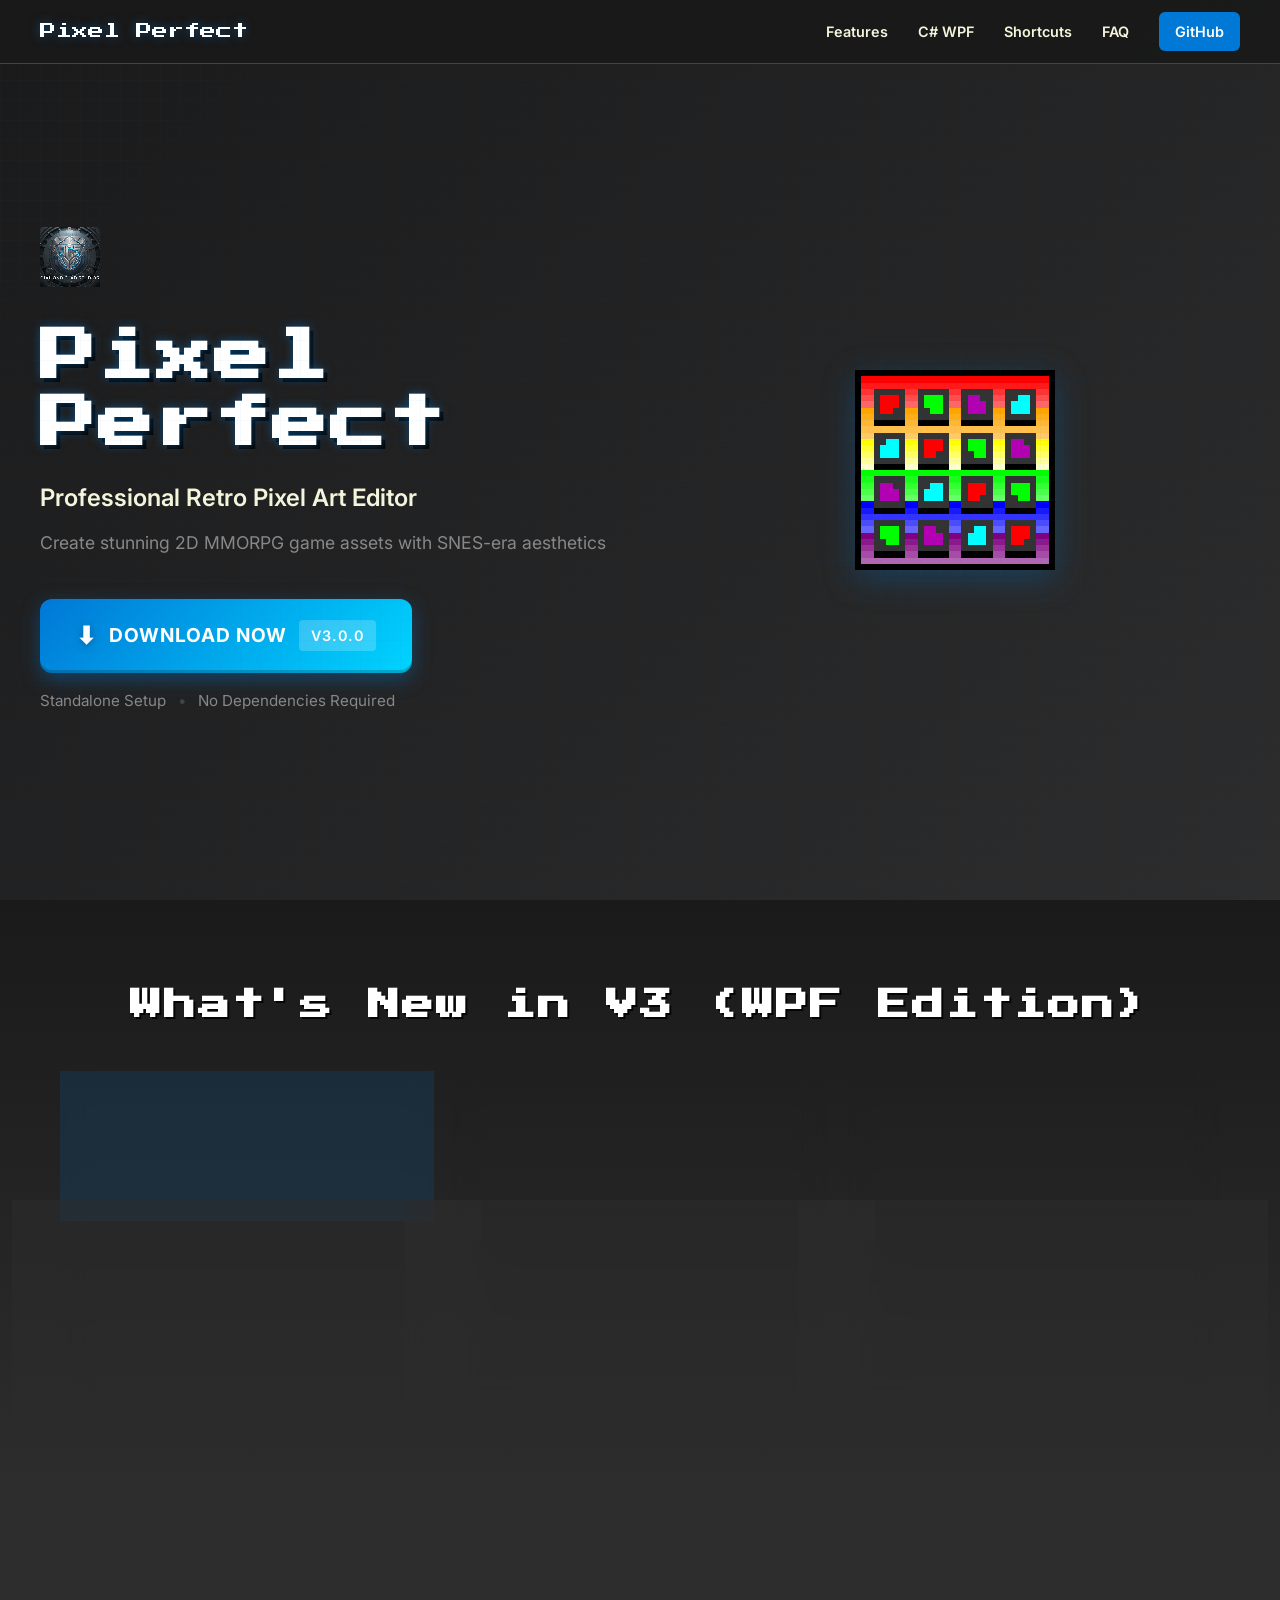
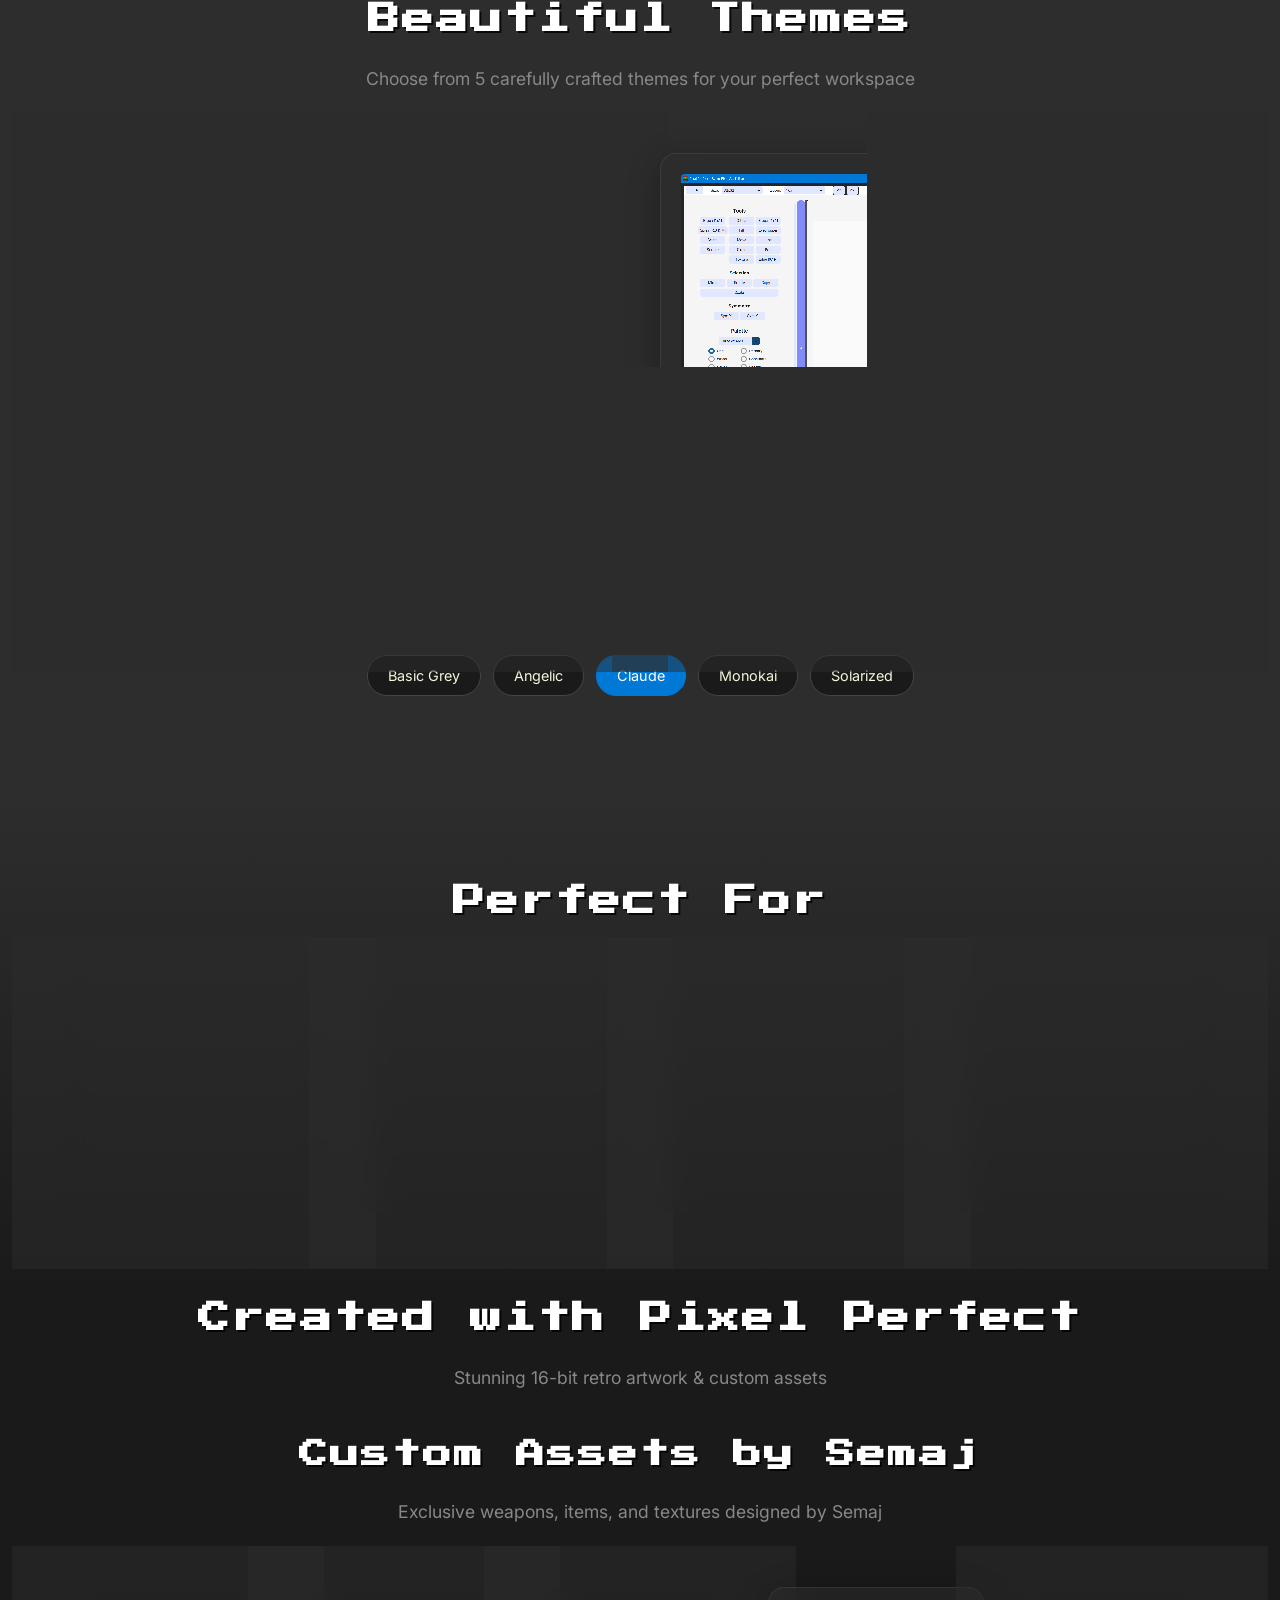
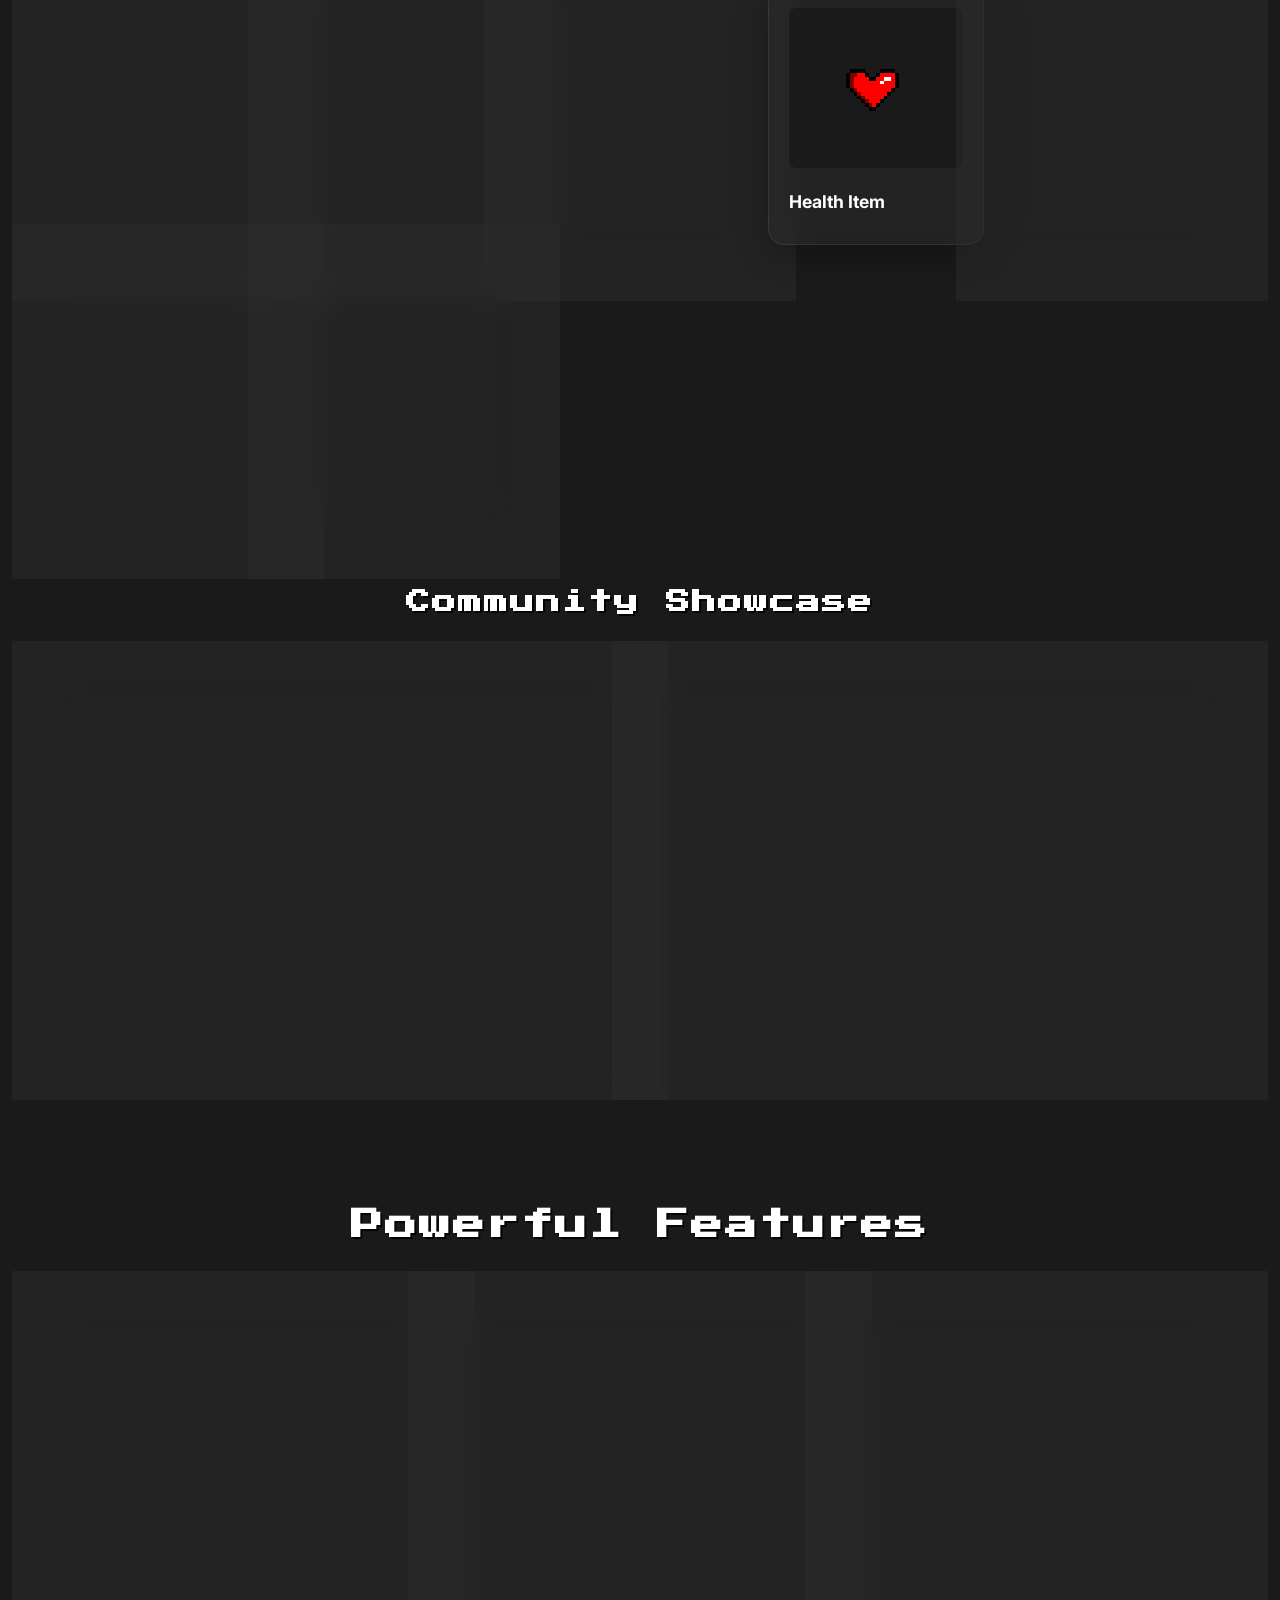
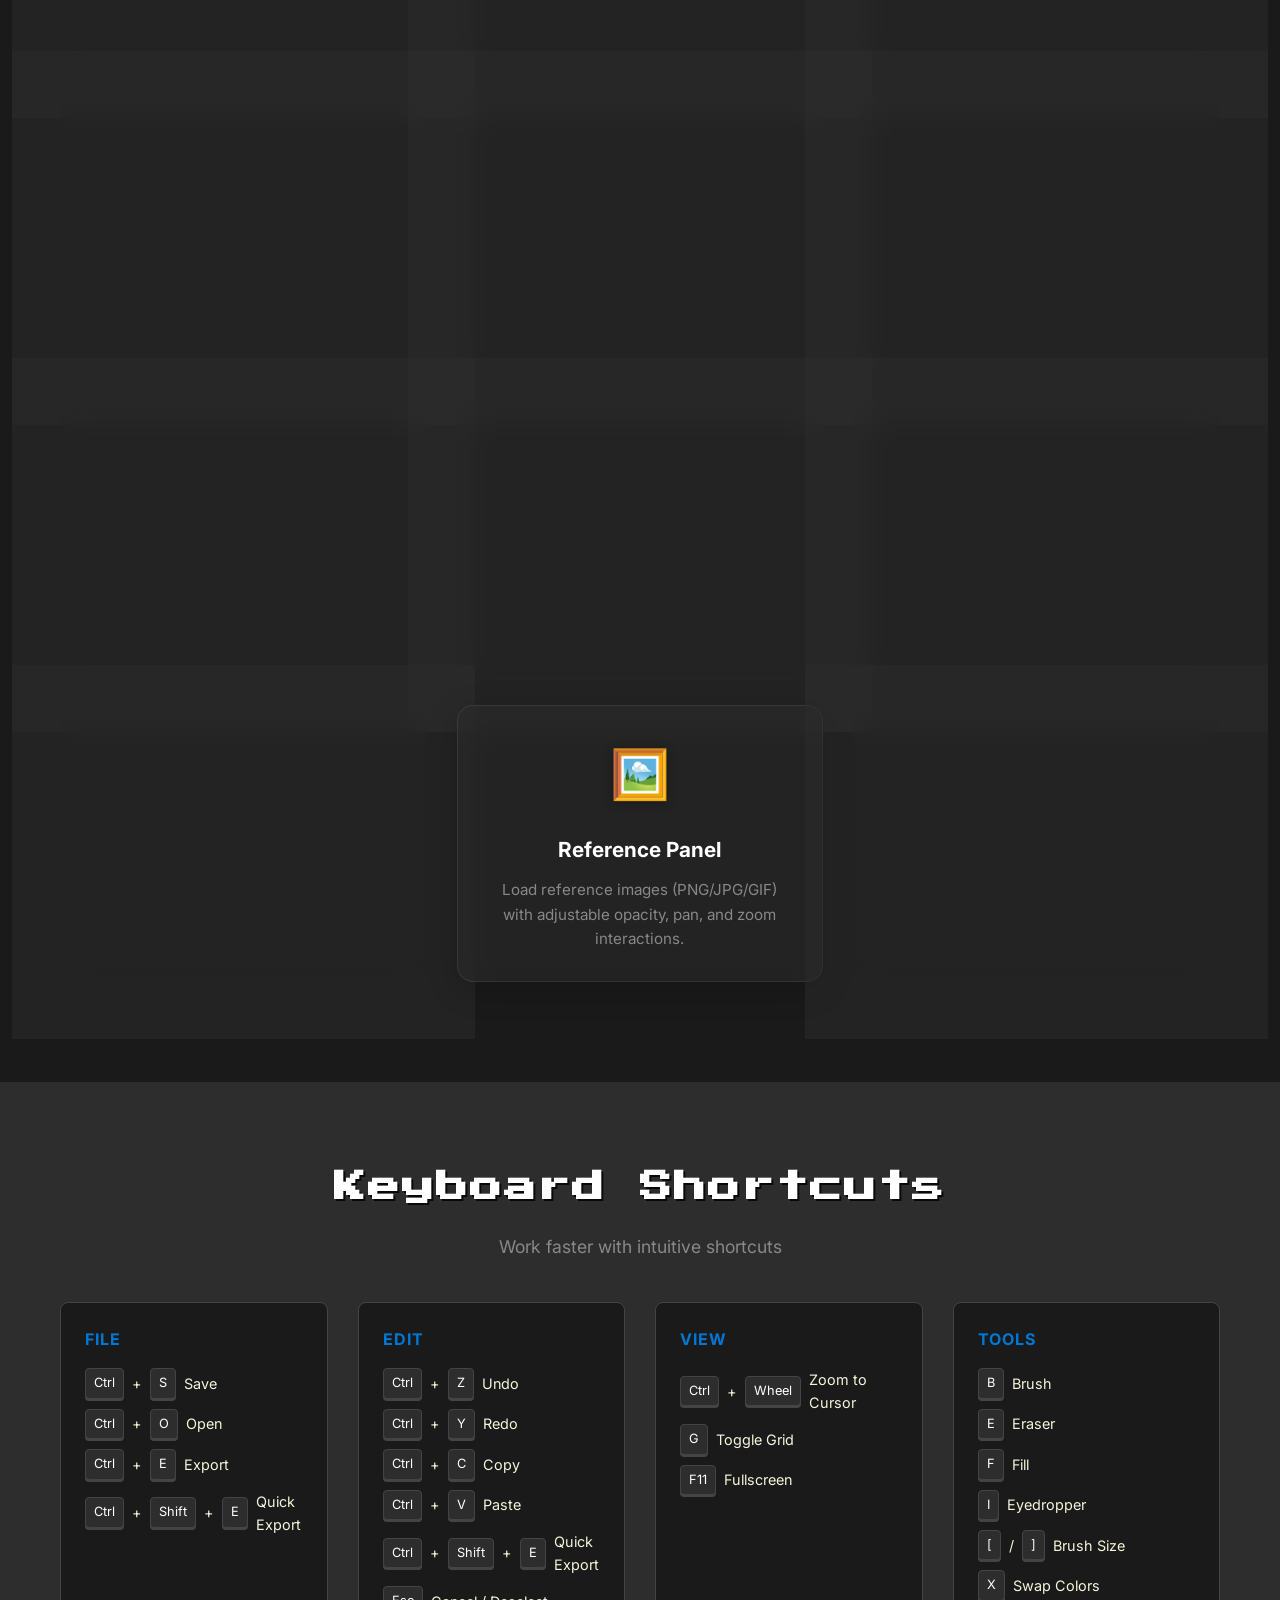
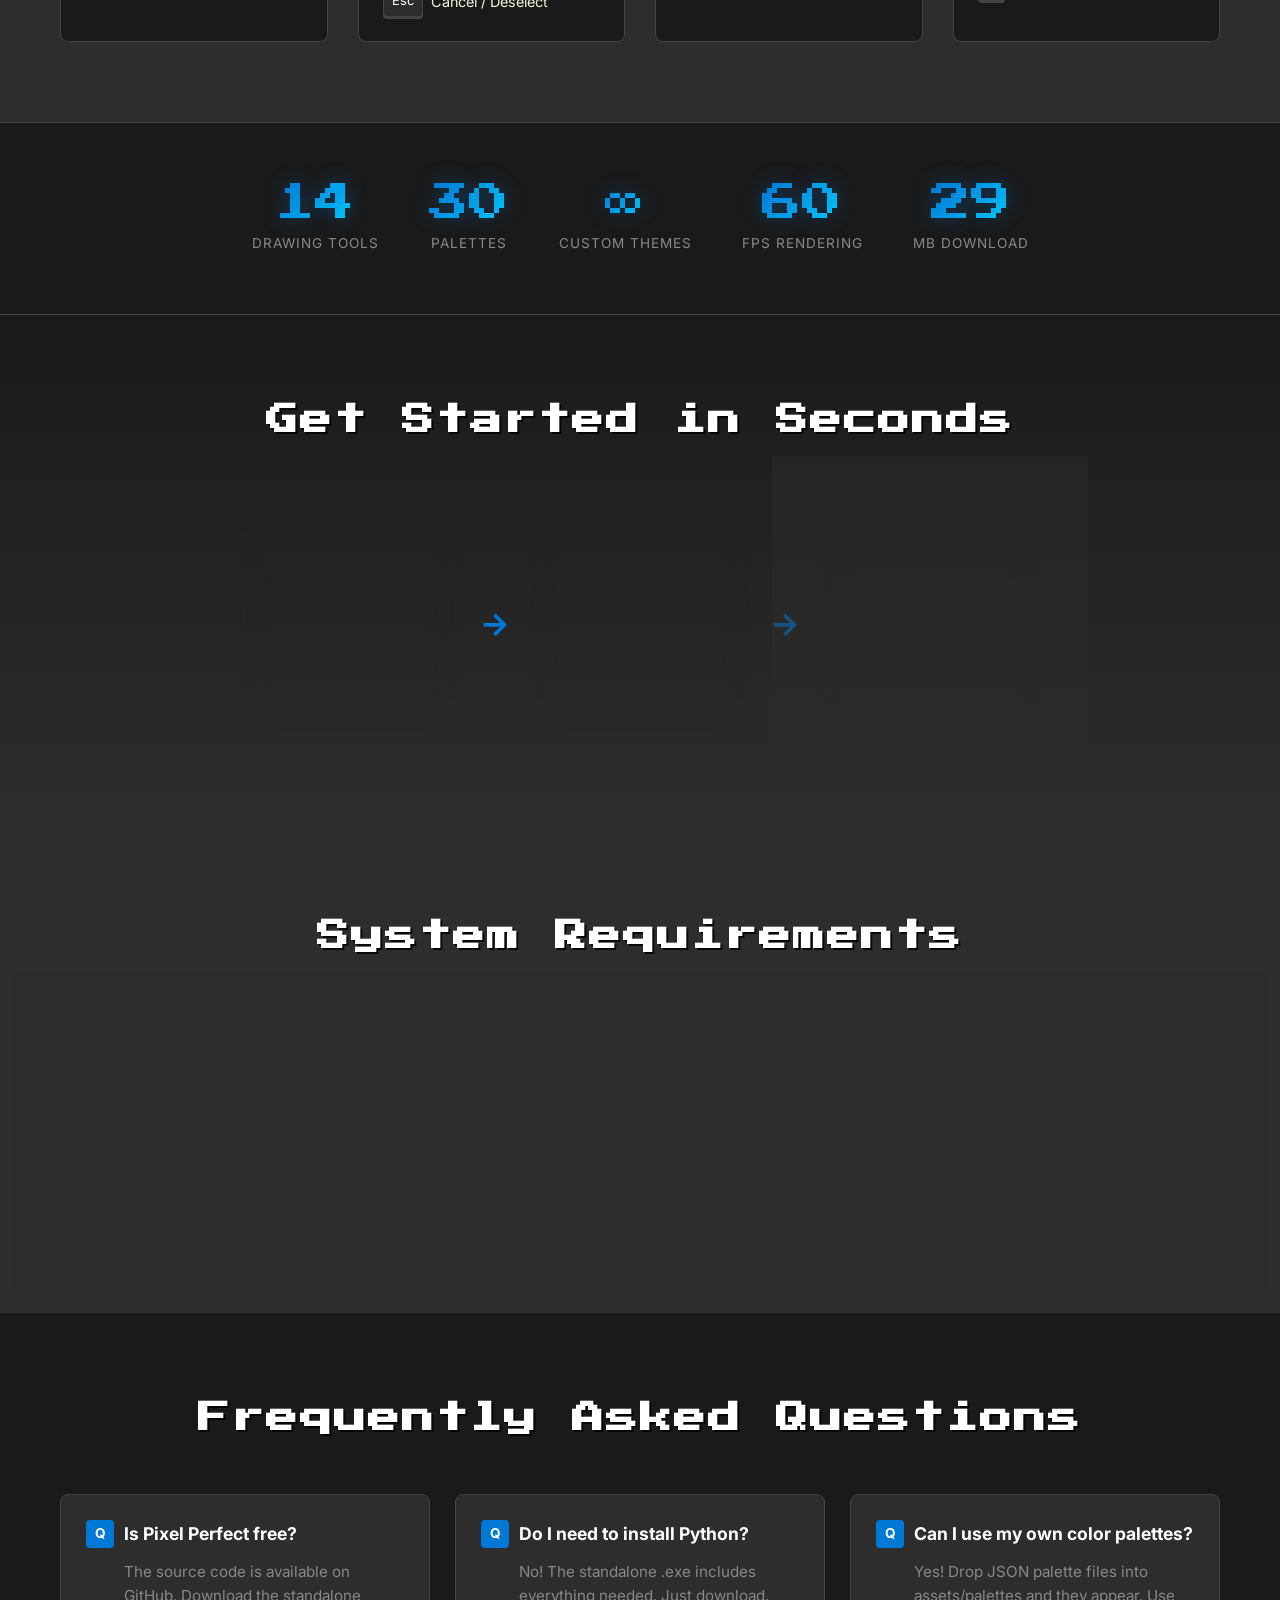
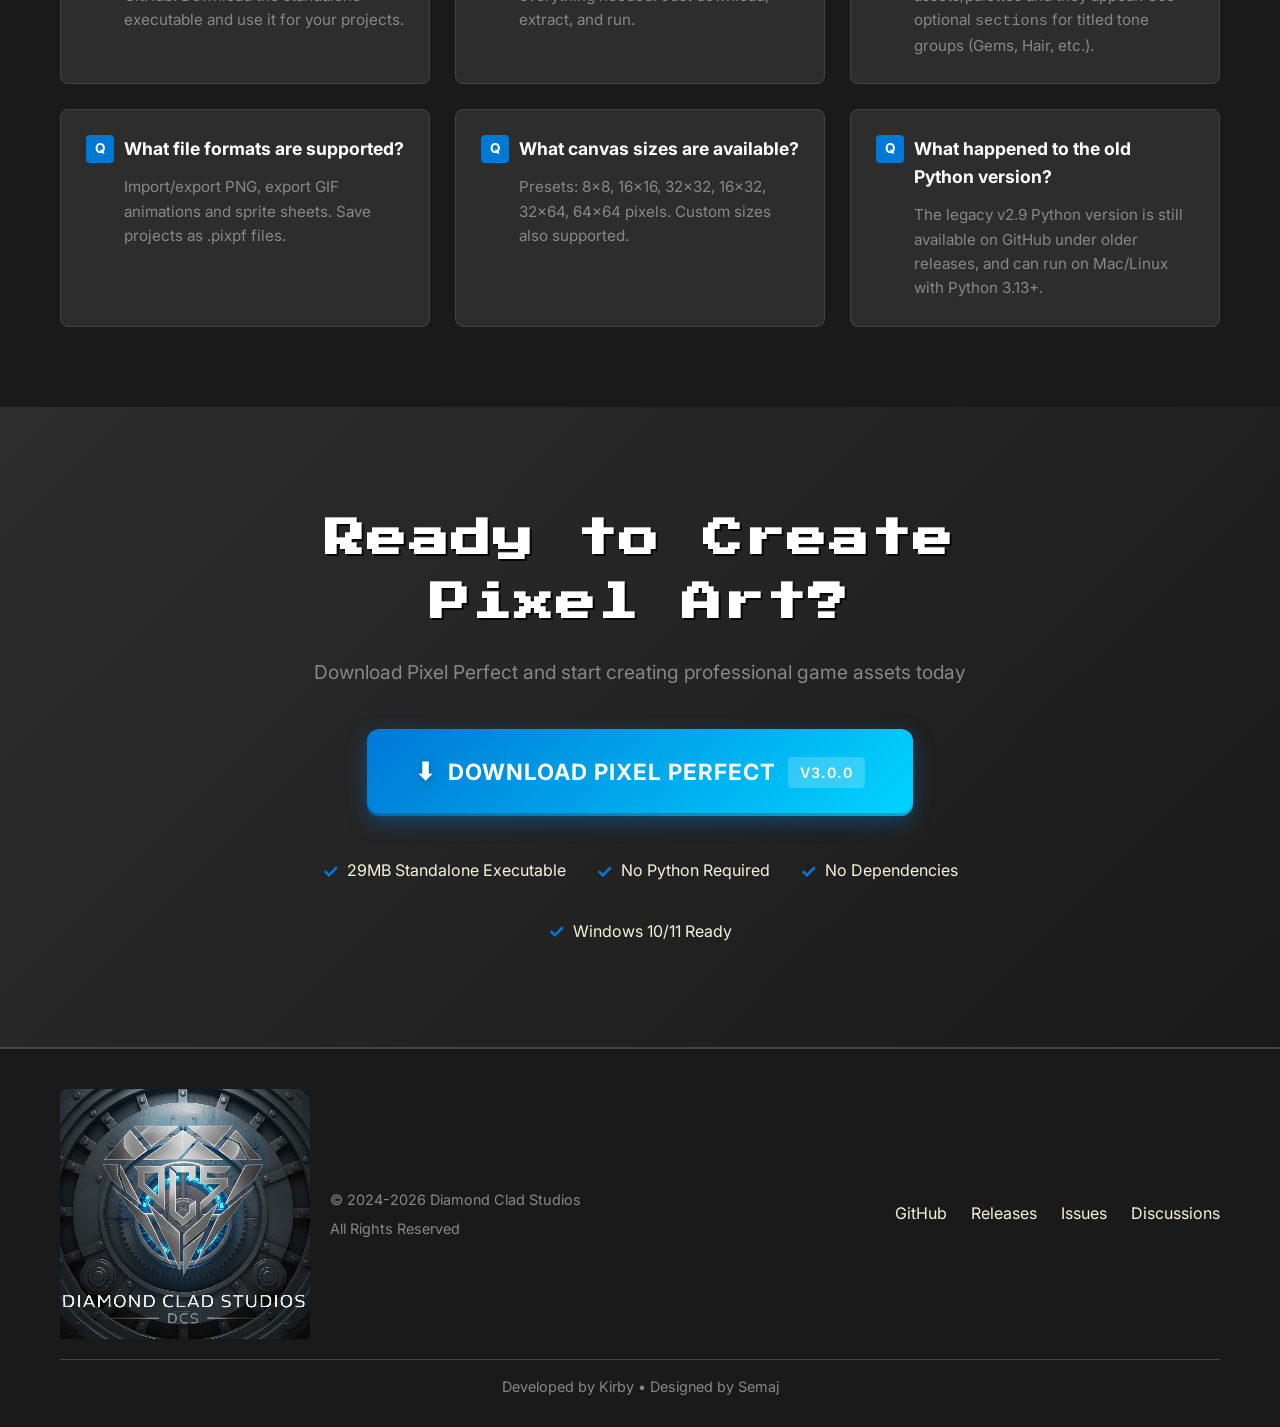
==== commit e75bc688: "derp" ====
--- a/index.html
+++ b/index.html
@@ -6,7 +6,7 @@
     <meta name="viewport" content="width=device-width, initial-scale=1.0">
     <meta name="description"
         content="Pixel Perfect - Professional Retro Pixel Art Editor for creating 2D MMORPG game assets. Free download, no installation required.">
-    <title>Pixel Perfect v2.9.0 - Professional Retro Pixel Art Editor</title>
+    <title>Pixel Perfect v3.0.0 - Professional Retro Pixel Art Editor</title>
     <link rel="icon" type="image/png" href="assets/app_icon.png">
     <link rel="preconnect" href="https://fonts.googleapis.com">
     <link rel="preconnect" href="https://fonts.gstatic.com" crossorigin>
@@ -47,12 +47,12 @@
                         rel="noopener noreferrer">
                         <span class="download-icon">⬇</span>
                         <span class="download-text">Download Now</span>
-                        <span class="download-badge">v2.9.0</span>
+                        <span class="download-badge">v3.0.0</span>
                     </a>
                     <div class="download-info">
-                        <span class="file-size">29MB</span>
+                        <span class="file-size">Standalone Setup</span>
                         <span class="separator">•</span>
-                        <span class="no-install">No Installation Required</span>
+                        <span class="no-install">No Dependencies Required</span>
                     </div>
                 </div>
             </div>
@@ -65,48 +65,48 @@
     <!-- What's New Section -->
     <section class="whats-new">
         <div class="container">
-            <h2 class="section-title">What's New in 2.9</h2>
+            <h2 class="section-title">What's New in V3 (WPF Edition)</h2>
             <div class="updates-grid">
                 <div class="update-card highlight">
-                    <div class="update-icon">🪙</div>
+                    <div class="update-icon">⚡</div>
                     <div class="update-content">
-                        <h3>3D Token Preview</h3>
-                        <p>Visualize your pixel art as 3D voxel tokens with lighting, rotation, and GIF export</p>
+                        <h3>Hardware Accelerated</h3>
+                        <p>Completely rebuilt from scratch in .NET 8 / WPF for buttery-smooth 60+ FPS rendering</p>
                     </div>
                 </div>
                 <div class="update-card">
                     <div class="update-icon">🎨</div>
                     <div class="update-content">
-                        <h3>Claude Theme</h3>
-                        <p>Warm cream backgrounds with coral accents inspired by Anthropic's design language</p>
+                        <h3>14 Custom Themes</h3>
+                        <p>Deep, fully skinned control templates for a flawless dark and light mode experience</p>
                     </div>
                 </div>
                 <div class="update-card">
-                    <div class="update-icon">🏁</div>
+                    <div class="update-icon">⏪</div>
                     <div class="update-content">
-                        <h3>Dither Tool</h3>
-                        <p>Checkerboard pattern brush for authentic retro shading and dithering effects</p>
+                        <h3>O(1) Undo Engine</h3>
+                        <p>Lightning fast LinkedList-backed history with state compression and transaction support</p>
                     </div>
                 </div>
                 <div class="update-card">
-                    <div class="update-icon">🤖</div>
                     <div class="update-content">
-                        <h3>Godot Ready</h3>
-                        <p>Auto-generate zero-spacing sprite sheets and .tres resources for instant Godot Engine use</p>
+                        <span class="update-icon">🛠️</span>
+                        <h3>Advanced Toolset</h3>
+                        <p>Scanline flood-fills, integer-math circles, non-destructive moving, and fluid previews</p>
                     </div>
                 </div>
                 <div class="update-card">
-                    <div class="update-icon">🖼️</div>
+                    <div class="update-icon">⚙️</div>
                     <div class="update-content">
-                        <h3>Reference Panel</h3>
-                        <p>Load any image (PNG, JPG, GIF) with adjustable opacity, pan, and zoom support</p>
+                        <h3>Quality of Life</h3>
+                        <p>Recent Colors, 16 sectioned palettes, Settings Panel, and Quick Export</p>
                     </div>
                 </div>
                 <div class="update-card">
-                    <div class="update-icon">📐</div>
+                    <div class="update-icon">🪟</div>
                     <div class="update-content">
-                        <h3>Massive Canvases</h3>
-                        <p>Support for 128×128 and 256×256 sizes powered by new Pillow rendering engine</p>
+                        <h3>Native Windows Experience</h3>
+                        <p>Ditching standard chrome for absolute aesthetic perfection on Windows 10 & 11</p>
                     </div>
                 </div>
             </div>
@@ -142,64 +142,7 @@
                 <span class="theme-tag">Solarized</span>
             </div>
 
-            <!-- C# WPF Port Section -->
-            <h2 class="section-title" id="c-wpf" style="margin-top: 80px;">C# WPF Port — In Development 🚀</h2>
-            <p class="section-subtitle">A from-scratch rebuild in .NET 8 / WPF with MVVM architecture and
-                hardware-accelerated rendering. Now updated to <strong>v0.2.2</strong>!</p>
-            <div class="screenshots-grid c-wpf-grid"
-                style="grid-template-columns: 1fr; max-width: 900px; margin: 0 auto;">
-                <div class="screenshot-card c-wpf-card" style="display: flex; flex-direction: column; gap: 20px;">
-                    <div class="screenshot-wrapper"
-                        style="border: 2px solid var(--accent); border-radius: 8px; overflow: hidden; box-shadow: 0 0 20px rgba(97, 175, 239, 0.2);">
-                        <img src="assets/c-wpf-v-0.1.png" alt="Pixel Perfect C# WPF v0.2.2 - Dark Theme"
-                            class="screenshot-img" style="width: 100%; height: auto; display: block;">
-                    </div>
-                    <div class="wpf-details" style="text-align: left; padding: 10px 20px;">
-                        <h3 class="screenshot-title"
-                            style="font-size: 1.5rem; color: var(--accent); margin-bottom: 15px;">C# WPF v0.2.2 — Now
-                            with 14 Custom Themes!</h3>
-                        <p class="screenshot-desc" style="line-height: 1.6; margin-bottom: 20px;">The WPF port is
-                            rapidly approaching feature parity! The latest update brings deep, fully skinned control
-                            templates for a flawless dark-mode experience, ditching native Windows chrome for absolute
-                            aesthetic perfection.</p>
-
-                        <div
-                            style="display: grid; grid-template-columns: repeat(auto-fit, minmax(250px, 1fr)); gap: 15px; margin-bottom: 20px;">
-                            <div
-                                style="background: var(--bg-secondary); padding: 15px; border-radius: 6px; border-left: 4px solid var(--accent);">
-                                <h4 style="margin-bottom: 8px; color: var(--text-primary);">🎨 14 Beautiful Themes</h4>
-                                <p style="font-size: 0.9rem; color: var(--text-secondary);">Monokai, Tokyo Night,
-                                    Dracula, Rose Pine, Solarized, Nord, Catppuccin and more!</p>
-                            </div>
-                            <div
-                                style="background: var(--bg-secondary); padding: 15px; border-radius: 6px; border-left: 4px solid #98c379;">
-                                <h4 style="margin-bottom: 8px; color: var(--text-primary);">⚡ O(1) Undo Engine</h4>
-                                <p style="font-size: 0.9rem; color: var(--text-secondary);">Lightning fast
-                                    LinkedList-backed history with state compression and transaction support.</p>
-                            </div>
-                            <div
-                                style="background: var(--bg-secondary); padding: 15px; border-radius: 6px; border-left: 4px solid #e06c75;">
-                                <h4 style="margin-bottom: 8px; color: var(--text-primary);">🛠️ Advanced Toolset</h4>
-                                <p style="font-size: 0.9rem; color: var(--text-secondary);">Scanline flood-fills,
-                                    integer-math circles, non-destructive moving, and fluid previews.</p>
-                            </div>
-                            <div
-                                style="background: var(--bg-secondary); padding: 15px; border-radius: 6px; border-left: 4px solid #c678dd;">
-                                <h4 style="margin-bottom: 8px; color: var(--text-primary);">⚙️ Quality of Life</h4>
-                                <p style="font-size: 0.9rem; color: var(--text-secondary);">Recent Colors, 16 sectioned
-                                    palettes, X to swap colors, Settings Panel, and Quick Export.</p>
-                            </div>
-                        </div>
-
-                        <div class="c-wpf-badges" style="justify-content: flex-start; gap: 10px;">
-                            <span class="c-wpf-badge" style="background: #512bd4;">.NET 8</span>
-                            <span class="c-wpf-badge" style="background: #1e88e5;">WPF</span>
-                            <span class="c-wpf-badge" style="background: #007acc;">MVVM Toolkit</span>
-                            <span class="c-wpf-badge" style="background: #238636;">Zero-Alloc Loop</span>
-                        </div>
-                    </div>
-                </div>
-            </div>
+
         </div>
     </section>
 
@@ -498,7 +441,7 @@
                 <div class="step-card">
                     <div class="step-number">3</div>
                     <h3>Create</h3>
-                    <p>Double-click PixelPerfect.exe (Python or C# WPF) and start drawing!</p>
+                    <p>Double-click PixelPerfect.exe and start drawing your masterpiece!</p>
                 </div>
             </div>
         </div>
@@ -564,8 +507,9 @@
                         supported.</p>
                 </div>
                 <div class="faq-item">
-                    <h3 class="faq-question">Is there Mac or Linux support?</h3>
-                    <p class="faq-answer">Currently Windows only. Mac/Linux users can run from source with Python 3.13+.
+                    <h3 class="faq-question">What happened to the old Python version?</h3>
+                    <p class="faq-answer">The legacy v2.9 Python version is still available on GitHub under older
+                        releases, and can run on Mac/Linux with Python 3.13+.
                     </p>
                 </div>
             </div>
@@ -582,7 +526,7 @@
                     rel="noopener noreferrer">
                     <span class="download-icon">⬇</span>
                     <span class="download-text">Download Pixel Perfect</span>
-                    <span class="download-badge">v2.9.0</span>
+                    <span class="download-badge">v3.0.0</span>
                 </a>
                 <div class="cta-features">
                     <div class="cta-feature">
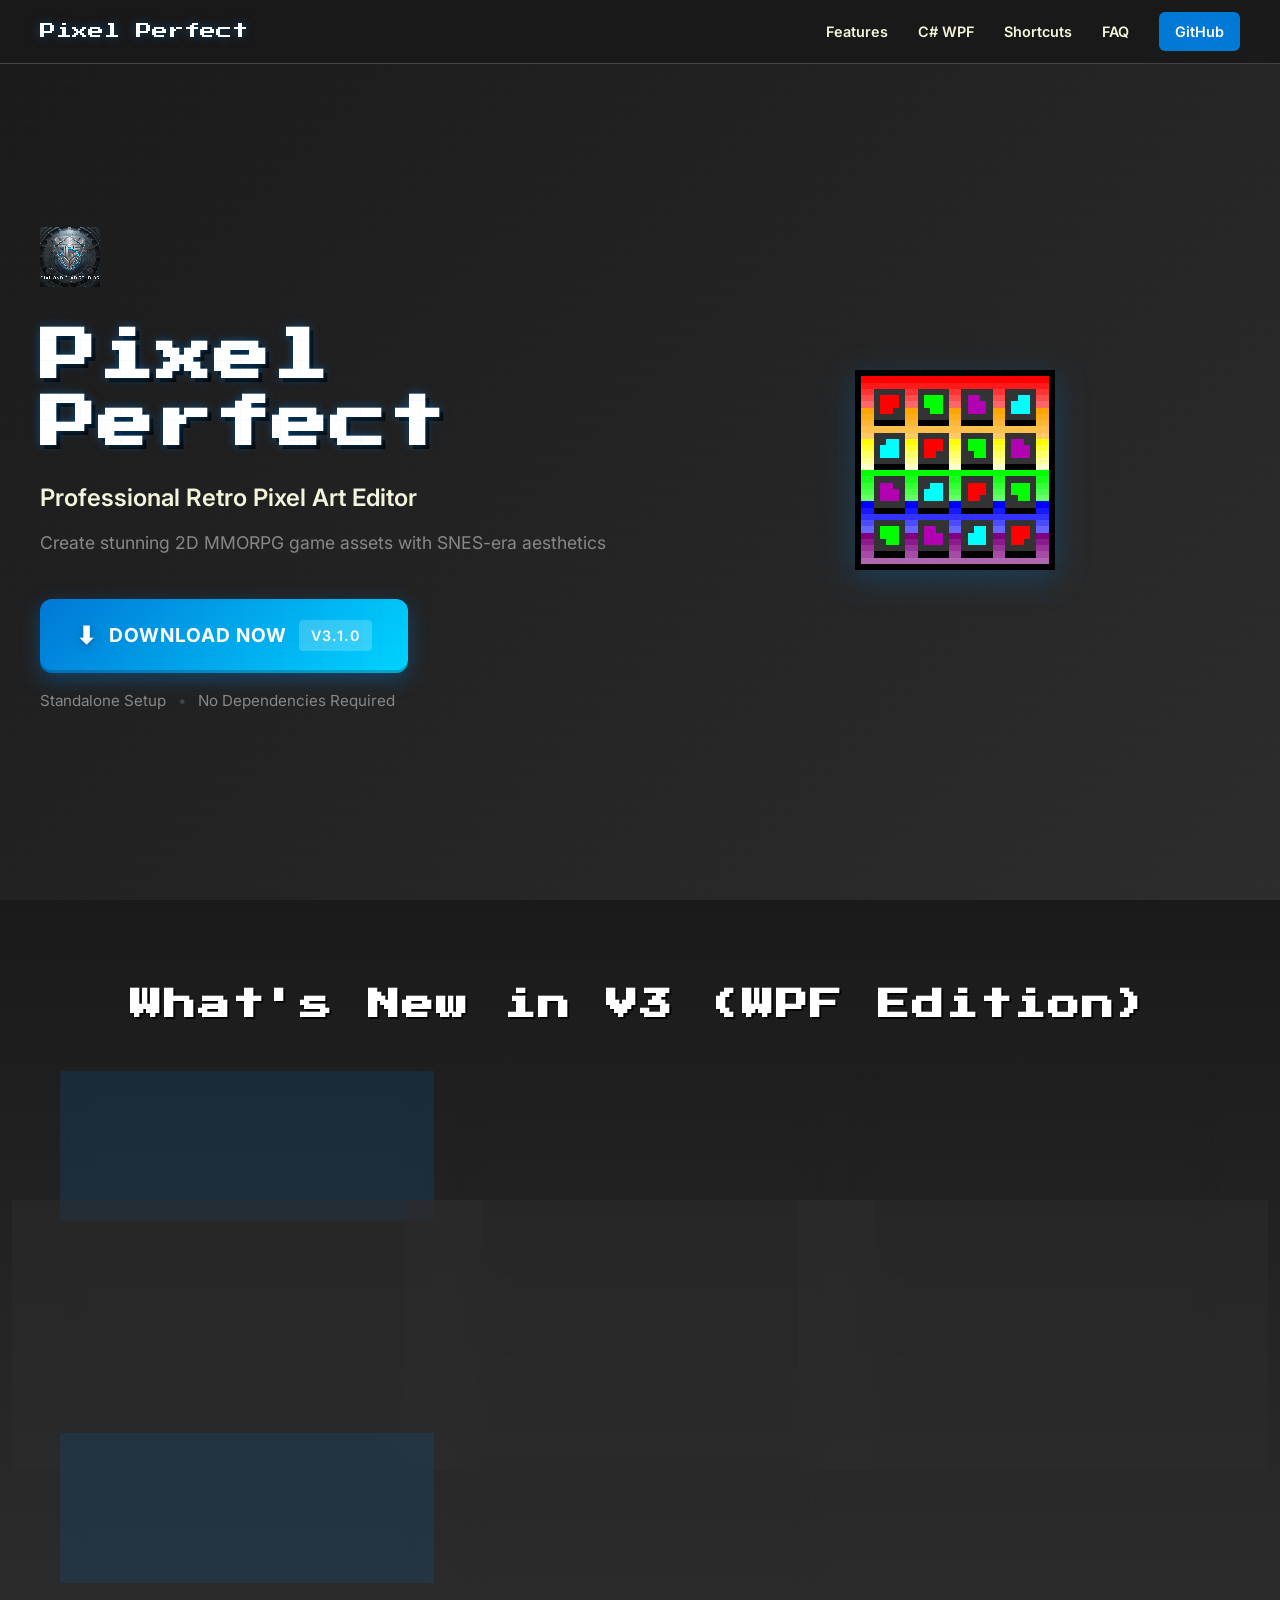
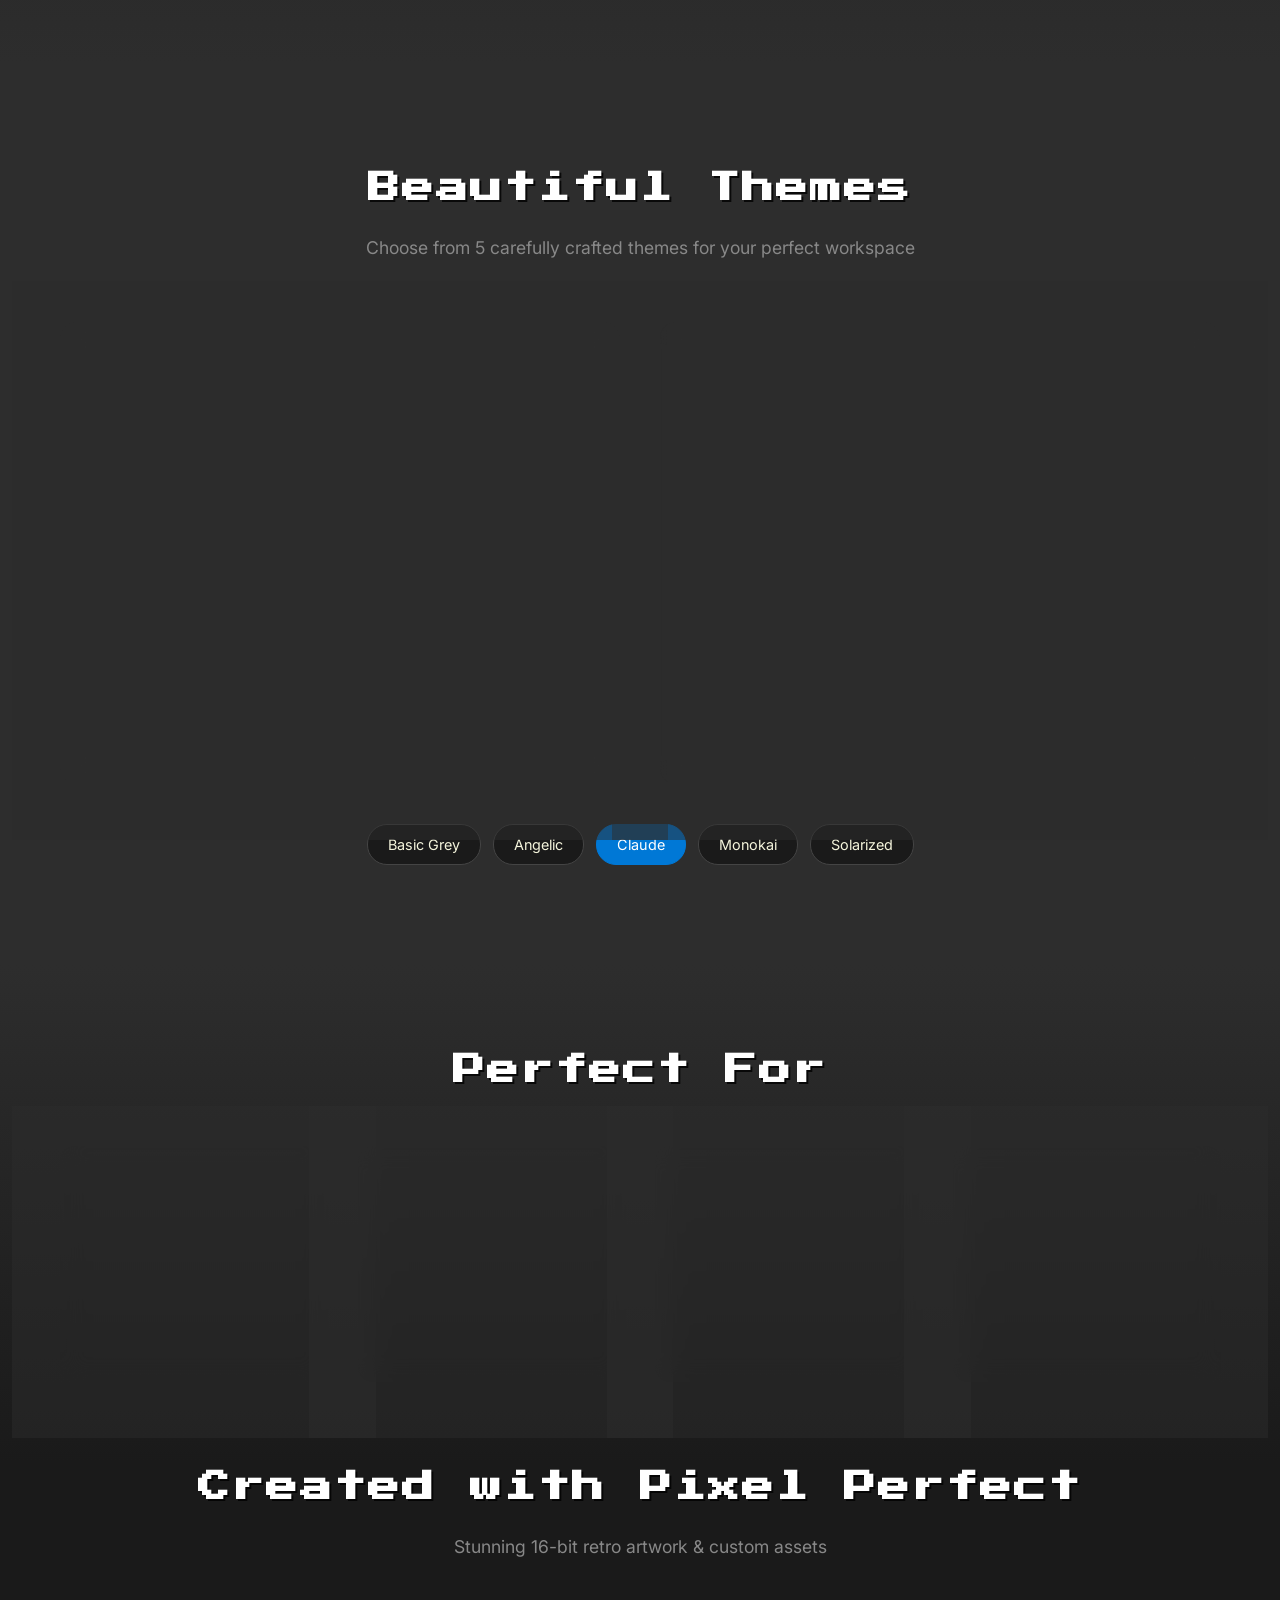
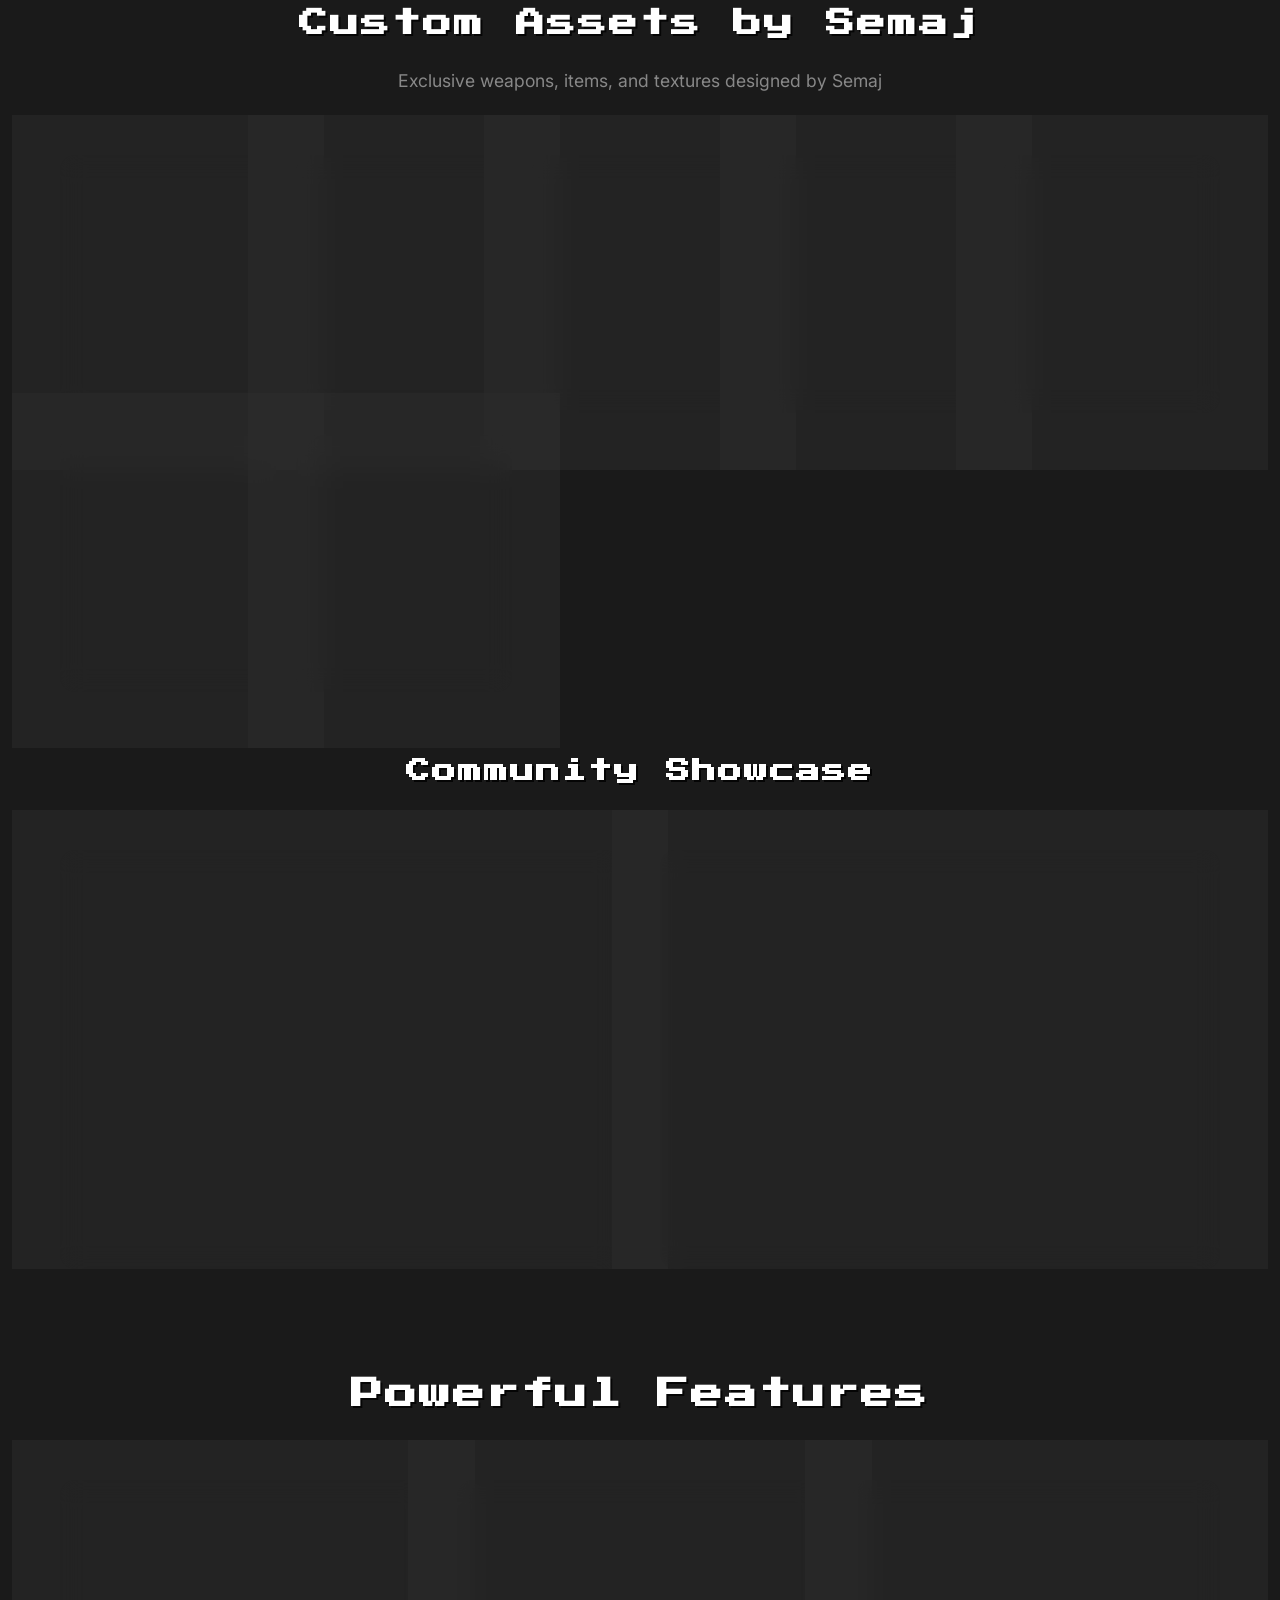
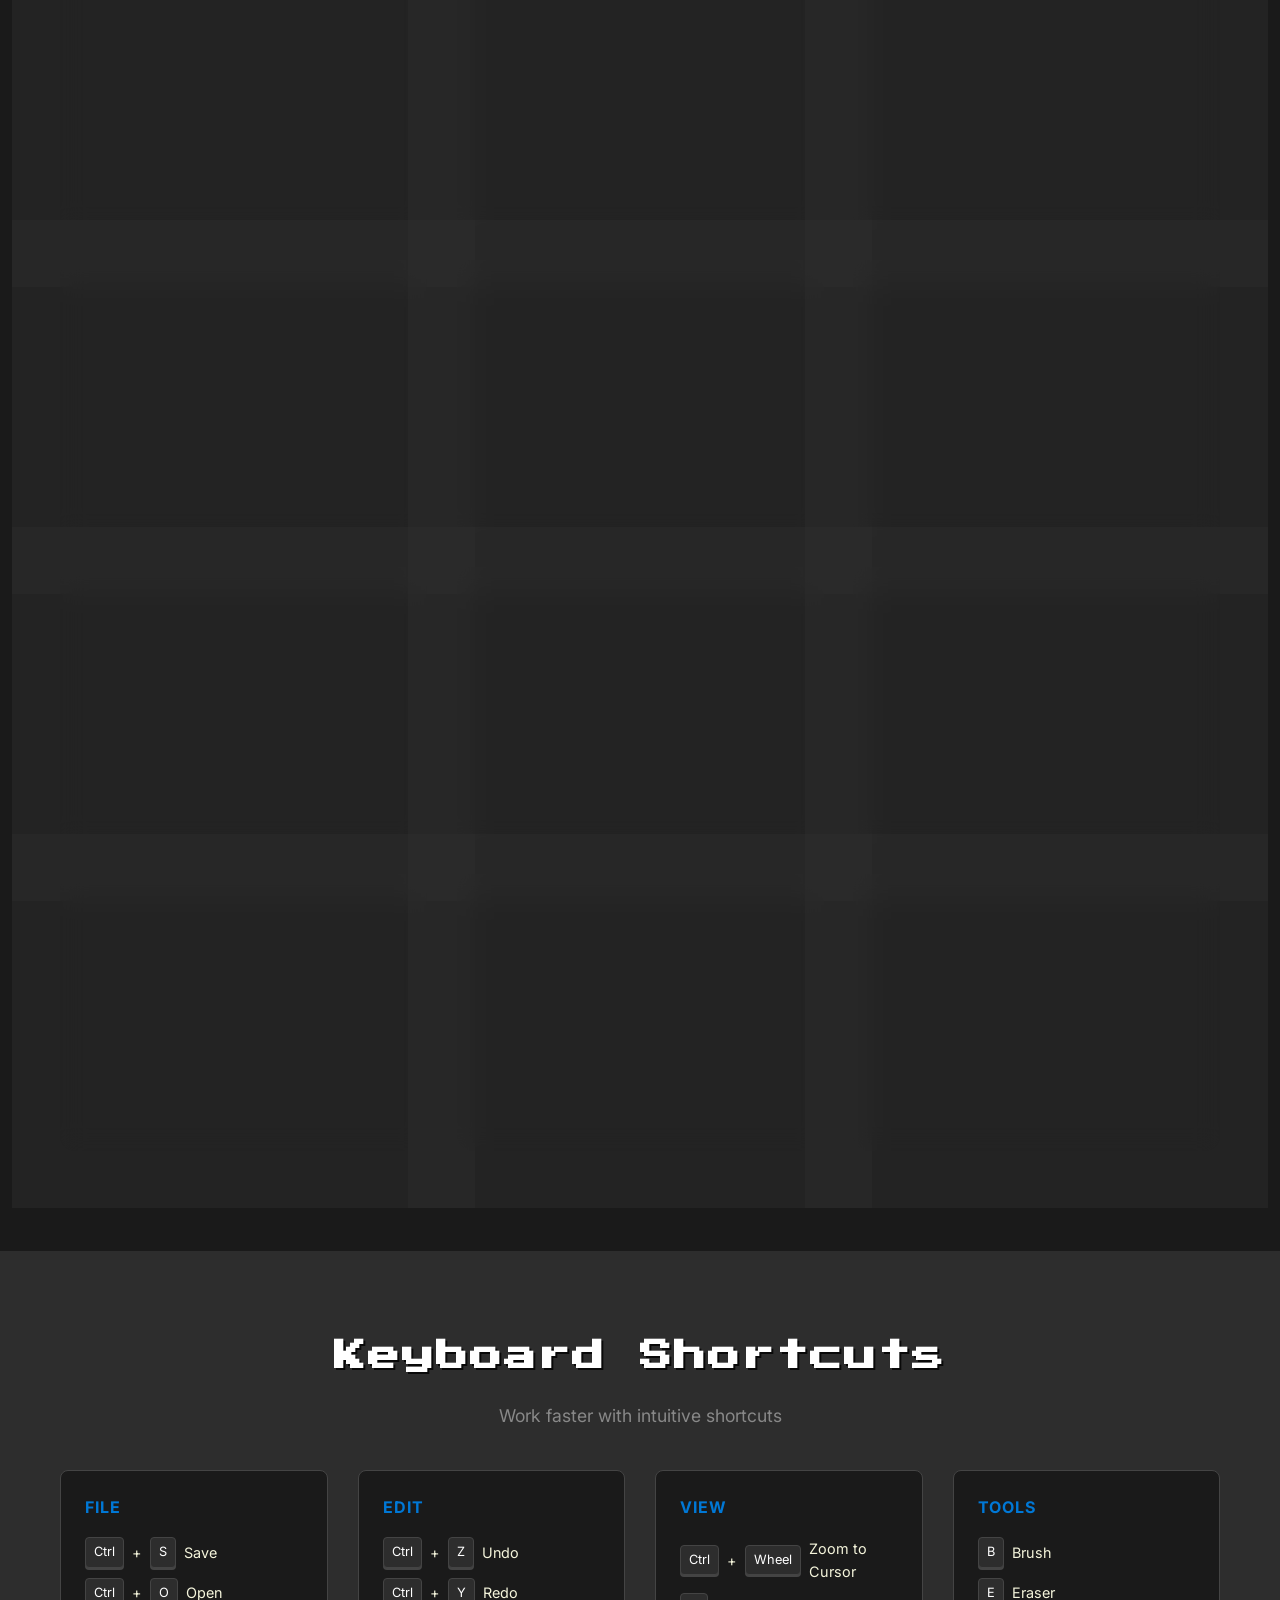
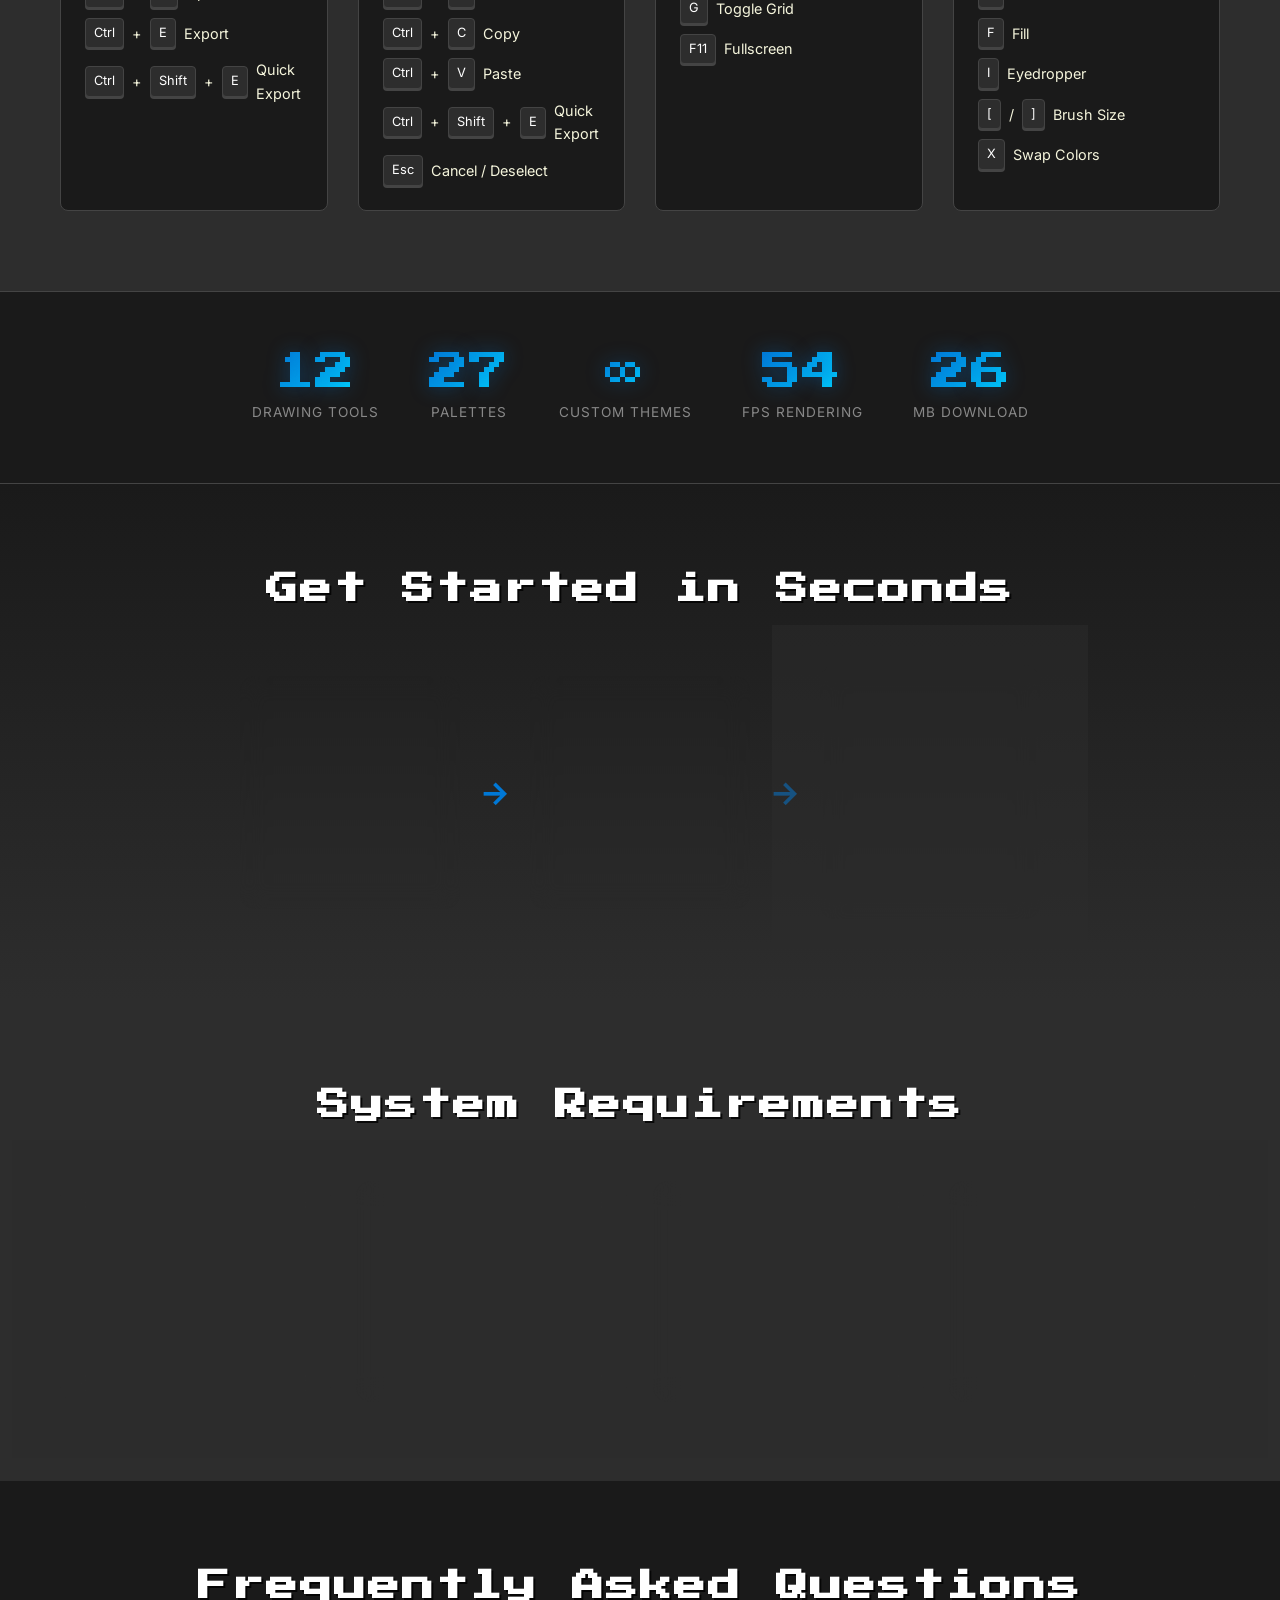
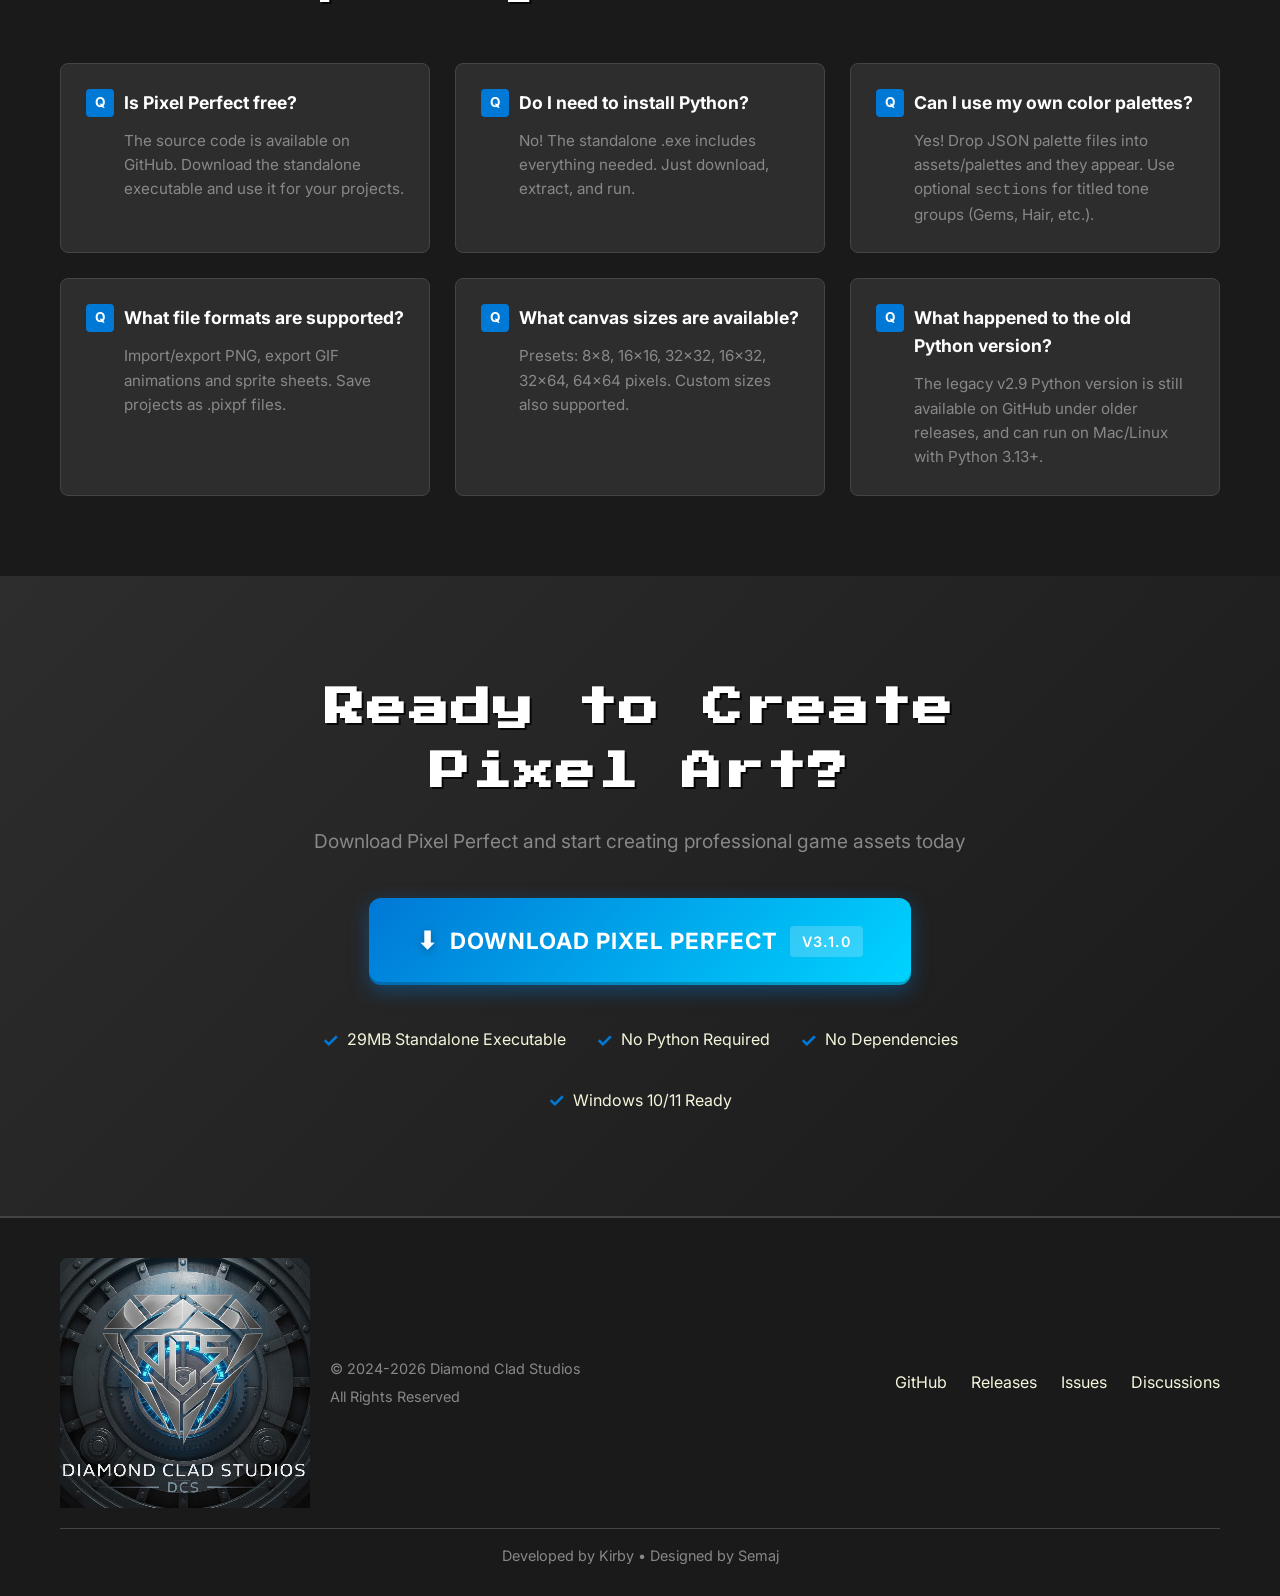
==== commit 987f745e: "Updated website and documentation for v3.1.0" ====
--- a/index.html
+++ b/index.html
@@ -6,7 +6,7 @@
     <meta name="viewport" content="width=device-width, initial-scale=1.0">
     <meta name="description"
         content="Pixel Perfect - Professional Retro Pixel Art Editor for creating 2D MMORPG game assets. Free download, no installation required.">
-    <title>Pixel Perfect v3.0.0 - Professional Retro Pixel Art Editor</title>
+    <title>Pixel Perfect v3.1.0 - Professional Retro Pixel Art Editor</title>
     <link rel="icon" type="image/png" href="assets/app_icon.png">
     <link rel="preconnect" href="https://fonts.googleapis.com">
     <link rel="preconnect" href="https://fonts.gstatic.com" crossorigin>
@@ -47,7 +47,7 @@
                         rel="noopener noreferrer">
                         <span class="download-icon">⬇</span>
                         <span class="download-text">Download Now</span>
-                        <span class="download-badge">v3.0.0</span>
+                        <span class="download-badge">v3.1.0</span>
                     </a>
                     <div class="download-info">
                         <span class="file-size">Standalone Setup</span>
@@ -107,6 +107,20 @@
                     <div class="update-content">
                         <h3>Native Windows Experience</h3>
                         <p>Ditching standard chrome for absolute aesthetic perfection on Windows 10 & 11</p>
+                    </div>
+                </div>
+                <div class="update-card highlight">
+                    <div class="update-icon">🪙</div>
+                    <div class="update-content">
+                        <h3>3D Voxel Tokenizer</h3>
+                        <p>Instantly visualize your art as an interactive, spinning 3D voxel token</p>
+                    </div>
+                </div>
+                <div class="update-card">
+                    <div class="update-icon">🖼️</div>
+                    <div class="update-content">
+                        <h3>Reference Overlay</h3>
+                        <p>Load scaleable, transparent reference images to trace and perfectly match proportions</p>
                     </div>
                 </div>
             </div>
@@ -526,7 +540,7 @@
                     rel="noopener noreferrer">
                     <span class="download-icon">⬇</span>
                     <span class="download-text">Download Pixel Perfect</span>
-                    <span class="download-badge">v3.0.0</span>
+                    <span class="download-badge">v3.1.0</span>
                 </a>
                 <div class="cta-features">
                     <div class="cta-feature">
